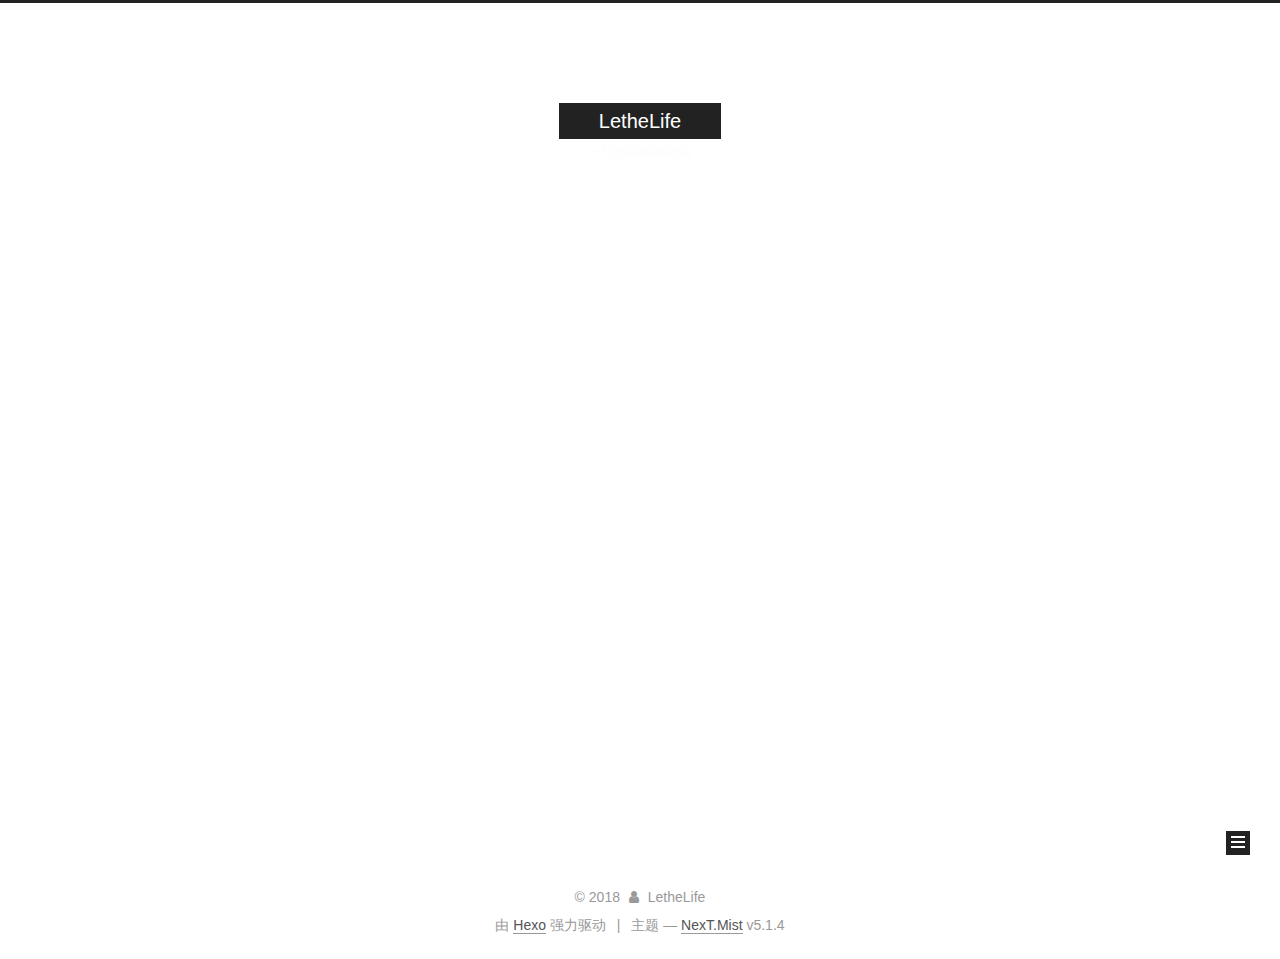
==== archives/index.html @ 77843a6d "Site updated: 2018-02-05 16:29:04" ====
<!DOCTYPE html>



  


<html class="theme-next mist use-motion" lang="zh-Hans">
<head>
  <meta charset="UTF-8"/>
<meta http-equiv="X-UA-Compatible" content="IE=edge" />
<meta name="viewport" content="width=device-width, initial-scale=1, maximum-scale=1"/>
<meta name="theme-color" content="#222">









<meta http-equiv="Cache-Control" content="no-transform" />
<meta http-equiv="Cache-Control" content="no-siteapp" />
















  
  
  <link href="/lib/fancybox/source/jquery.fancybox.css?v=2.1.5" rel="stylesheet" type="text/css" />







<link href="/lib/font-awesome/css/font-awesome.min.css?v=4.6.2" rel="stylesheet" type="text/css" />

<link href="/css/main.css?v=5.1.4" rel="stylesheet" type="text/css" />


  <link rel="apple-touch-icon" sizes="180x180" href="/images/apple-touch-icon-next.png?v=5.1.4">


  <link rel="icon" type="image/png" sizes="32x32" href="/images/favicon-32x32-next.png?v=5.1.4">


  <link rel="icon" type="image/png" sizes="16x16" href="/images/favicon-16x16-next.png?v=5.1.4">


  <link rel="mask-icon" href="/images/logo.svg?v=5.1.4" color="#222">





  <meta name="keywords" content="信息安全, 渗透测试, 逆向工程, python" />










<meta name="description" content="热爱技术，热爱生活的猿。">
<meta property="og:type" content="website">
<meta property="og:title" content="LetheLife">
<meta property="og:url" content="http://yoursite.com/archives/index.html">
<meta property="og:site_name" content="LetheLife">
<meta property="og:description" content="热爱技术，热爱生活的猿。">
<meta property="og:locale" content="zh-Hans">
<meta name="twitter:card" content="summary">
<meta name="twitter:title" content="LetheLife">
<meta name="twitter:description" content="热爱技术，热爱生活的猿。">



<script type="text/javascript" id="hexo.configurations">
  var NexT = window.NexT || {};
  var CONFIG = {
    root: '/',
    scheme: 'Mist',
    version: '5.1.4',
    sidebar: {"display":"always","offset":12,"b2t":false,"scrollpercent":false,"onmobile":false},
    fancybox: true,
    tabs: true,
    motion: {"enable":true,"async":false,"transition":{"post_block":"fadeIn","post_header":"slideDownIn","post_body":"slideDownIn","coll_header":"slideLeftIn","sidebar":"slideUpIn"}},
    duoshuo: {
      userId: '0',
      author: '博主'
    },
    algolia: {
      applicationID: '',
      apiKey: '',
      indexName: '',
      hits: {"per_page":10},
      labels: {"input_placeholder":"Search for Posts","hits_empty":"We didn't find any results for the search: ${query}","hits_stats":"${hits} results found in ${time} ms"}
    }
  };
</script>



  <link rel="canonical" href="http://yoursite.com/archives/"/>





  <title>归档 | LetheLife</title>
  








</head>

<body itemscope itemtype="http://schema.org/WebPage" lang="zh-Hans">

  
  

  <div class="container  page-archive">
    <div class="headband"></div>

    <header id="header" class="header" itemscope itemtype="http://schema.org/WPHeader">
      <div class="header-inner"><div class="site-brand-wrapper">
  <div class="site-meta ">
    

    <div class="custom-logo-site-title">
      <a href="/"  class="brand" rel="start">
        <span class="logo-line-before"><i></i></span>
        <span class="site-title">LetheLife</span>
        <span class="logo-line-after"><i></i></span>
      </a>
    </div>
      
        <p class="site-subtitle">一只热带雨林的猿</p>
      
  </div>

  <div class="site-nav-toggle">
    <button>
      <span class="btn-bar"></span>
      <span class="btn-bar"></span>
      <span class="btn-bar"></span>
    </button>
  </div>
</div>

<nav class="site-nav">
  

  
    <ul id="menu" class="menu">
      
        
        <li class="menu-item menu-item-home">
          <a href="/" rel="section">
            
              <i class="menu-item-icon fa fa-fw fa-home"></i> <br />
            
            首页
          </a>
        </li>
      
        
        <li class="menu-item menu-item-archives">
          <a href="/archives/" rel="section">
            
              <i class="menu-item-icon fa fa-fw fa-archive"></i> <br />
            
            归档
          </a>
        </li>
      

      
    </ul>
  

  
</nav>



 </div>
    </header>

    <main id="main" class="main">
      <div class="main-inner">
        <div class="content-wrap">
          <div id="content" class="content">
            

  
  
  
  <div class="post-block archive">
    <div id="posts" class="posts-collapse">
      <span class="archive-move-on"></span>

      <span class="archive-page-counter">
        
        
        
          
        
        嗯..! 目前共计 2 篇日志。 继续努力。
      </span>

      

        
        
        

        
          
          <div class="collection-title">
            <h1 class="archive-year" id="archive-year-2018">2018</h1>
          </div>
        
        

        

  <article class="post post-type-normal" itemscope itemtype="http://schema.org/Article">
    <header class="post-header">

      <h2 class="post-title">
        
            <a class="post-title-link" href="/2018/02/05/nihao/" itemprop="url">
              
                <span itemprop="name">nihao</span>
              
            </a>
        
      </h2>

      <div class="post-meta">
        <time class="post-time" itemprop="dateCreated"
              datetime="2018-02-05T02:34:15+08:00"
              content="2018-02-05" >
          02-05
        </time>
      </div>

    </header>
  </article>



      

        
        
        

        
        

        

  <article class="post post-type-normal" itemscope itemtype="http://schema.org/Article">
    <header class="post-header">

      <h2 class="post-title">
        
            <a class="post-title-link" href="/2018/02/05/hello-world/" itemprop="url">
              
                <span itemprop="name">Hello World</span>
              
            </a>
        
      </h2>

      <div class="post-meta">
        <time class="post-time" itemprop="dateCreated"
              datetime="2018-02-05T01:29:08+08:00"
              content="2018-02-05" >
          02-05
        </time>
      </div>

    </header>
  </article>



      

    </div>
  </div>
  
  
  

  



          </div>
          


          

        </div>
        
          
  
  <div class="sidebar-toggle">
    <div class="sidebar-toggle-line-wrap">
      <span class="sidebar-toggle-line sidebar-toggle-line-first"></span>
      <span class="sidebar-toggle-line sidebar-toggle-line-middle"></span>
      <span class="sidebar-toggle-line sidebar-toggle-line-last"></span>
    </div>
  </div>

  <aside id="sidebar" class="sidebar">
    
    <div class="sidebar-inner">

      

      

      <section class="site-overview-wrap sidebar-panel sidebar-panel-active">
        <div class="site-overview">
          <div class="site-author motion-element" itemprop="author" itemscope itemtype="http://schema.org/Person">
            
              <img class="site-author-image" itemprop="image"
                src="/images/avatar.jpg"
                alt="LetheLife" />
            
              <p class="site-author-name" itemprop="name">LetheLife</p>
              <p class="site-description motion-element" itemprop="description">热爱技术，热爱生活的猿。</p>
          </div>

          <nav class="site-state motion-element">

            
              <div class="site-state-item site-state-posts">
              
                <a href="/archives/">
              
                  <span class="site-state-item-count">2</span>
                  <span class="site-state-item-name">日志</span>
                </a>
              </div>
            

            

            

          </nav>

          

          

          
          

          
          
            <div class="links-of-blogroll motion-element links-of-blogroll-block">
              <div class="links-of-blogroll-title">
                <i class="fa  fa-fw fa-link"></i>
                友情链接
              </div>
              <ul class="links-of-blogroll-list">
                
                  <li class="links-of-blogroll-item">
                    <a href="http://nobgr.me/" title="Nobgr" target="_blank">Nobgr</a>
                  </li>
                
              </ul>
            </div>
          

          

        </div>
      </section>

      

      

    </div>
  </aside>


        
      </div>
    </main>

    <footer id="footer" class="footer">
      <div class="footer-inner">
        <div class="copyright">&copy; <span itemprop="copyrightYear">2018</span>
  <span class="with-love">
    <i class="fa fa-user"></i>
  </span>
  <span class="author" itemprop="copyrightHolder">LetheLife</span>

  
</div>


  <div class="powered-by">由 <a class="theme-link" target="_blank" href="https://hexo.io">Hexo</a> 强力驱动</div>



  <span class="post-meta-divider">|</span>



  <div class="theme-info">主题 &mdash; <a class="theme-link" target="_blank" href="https://github.com/iissnan/hexo-theme-next">NexT.Mist</a> v5.1.4</div>




        







        
      </div>
    </footer>

    
      <div class="back-to-top">
        <i class="fa fa-arrow-up"></i>
        
      </div>
    

    

  </div>

  

<script type="text/javascript">
  if (Object.prototype.toString.call(window.Promise) !== '[object Function]') {
    window.Promise = null;
  }
</script>









  












  
  
    <script type="text/javascript" src="/lib/jquery/index.js?v=2.1.3"></script>
  

  
  
    <script type="text/javascript" src="/lib/fastclick/lib/fastclick.min.js?v=1.0.6"></script>
  

  
  
    <script type="text/javascript" src="/lib/jquery_lazyload/jquery.lazyload.js?v=1.9.7"></script>
  

  
  
    <script type="text/javascript" src="/lib/velocity/velocity.min.js?v=1.2.1"></script>
  

  
  
    <script type="text/javascript" src="/lib/velocity/velocity.ui.min.js?v=1.2.1"></script>
  

  
  
    <script type="text/javascript" src="/lib/fancybox/source/jquery.fancybox.pack.js?v=2.1.5"></script>
  


  


  <script type="text/javascript" src="/js/src/utils.js?v=5.1.4"></script>

  <script type="text/javascript" src="/js/src/motion.js?v=5.1.4"></script>



  
  

  

  


  <script type="text/javascript" src="/js/src/bootstrap.js?v=5.1.4"></script>



  


  




	





  





  












  





  

  

  

  
  

  

  

  

</body>
</html>
---- css/main.css ----
/* normalize.css v3.0.2 | MIT License | git.io/normalize */
html {
  font-family: sans-serif; /* 1 */
  -ms-text-size-adjust: 100%; /* 2 */
  -webkit-text-size-adjust: 100%; /* 2 */
}
body {
  margin: 0;
}
article,
aside,
details,
figcaption,
figure,
footer,
header,
hgroup,
main,
menu,
nav,
section,
summary {
  display: block;
}
audio,
canvas,
progress,
video {
  display: inline-block; /* 1 */
  vertical-align: baseline; /* 2 */
}
audio:not([controls]) {
  display: none;
  height: 0;
}
[hidden],
template {
  display: none;
}
a {
  background-color: transparent;
}
a:active,
a:hover {
  outline: 0;
}
abbr[title] {
  border-bottom: 1px dotted;
}
b,
strong {
  font-weight: bold;
}
dfn {
  font-style: italic;
}
h1 {
  font-size: 2em;
  margin: 0.67em 0;
}
mark {
  background: #ff0;
  color: #000;
}
small {
  font-size: 80%;
}
sub,
sup {
  font-size: 75%;
  line-height: 0;
  position: relative;
  vertical-align: baseline;
}
sup {
  top: -0.5em;
}
sub {
  bottom: -0.25em;
}
img {
  border: 0;
}
svg:not(:root) {
  overflow: hidden;
}
figure {
  margin: 1em 40px;
}
hr {
  -moz-box-sizing: content-box;
  box-sizing: content-box;
  height: 0;
}
pre {
  overflow: auto;
}
code,
kbd,
pre,
samp {
  font-family: monospace, monospace;
  font-size: 1em;
}
button,
input,
optgroup,
select,
textarea {
  color: inherit; /* 1 */
  font: inherit; /* 2 */
  margin: 0; /* 3 */
}
button {
  overflow: visible;
}
button,
select {
  text-transform: none;
}
button,
html input[type="button"],
input[type="reset"],
input[type="submit"] {
  -webkit-appearance: button; /* 2 */
  cursor: pointer; /* 3 */
}
button[disabled],
html input[disabled] {
  cursor: default;
}
button::-moz-focus-inner,
input::-moz-focus-inner {
  border: 0;
  padding: 0;
}
input {
  line-height: normal;
}
input[type="checkbox"],
input[type="radio"] {
  box-sizing: border-box; /* 1 */
  padding: 0; /* 2 */
}
input[type="number"]::-webkit-inner-spin-button,
input[type="number"]::-webkit-outer-spin-button {
  height: auto;
}
input[type="search"] {
  -webkit-appearance: textfield; /* 1 */
  -moz-box-sizing: content-box;
  -webkit-box-sizing: content-box; /* 2 */
  box-sizing: content-box;
}
input[type="search"]::-webkit-search-cancel-button,
input[type="search"]::-webkit-search-decoration {
  -webkit-appearance: none;
}
fieldset {
  border: 1px solid #c0c0c0;
  margin: 0 2px;
  padding: 0.35em 0.625em 0.75em;
}
legend {
  border: 0; /* 1 */
  padding: 0; /* 2 */
}
textarea {
  overflow: auto;
}
optgroup {
  font-weight: bold;
}
table {
  border-collapse: collapse;
  border-spacing: 0;
}
td,
th {
  padding: 0;
}
::selection {
  background: #262a30;
  color: #fff;
}
body {
  position: relative;
  font-family: 'Lato', "PingFang SC", "Microsoft YaHei", sans-serif;
  font-size: 14px;
  line-height: 2;
  color: #555;
  background: #fff;
}
@media (max-width: 767px) {
  body {
    padding-right: 0 !important;
  }
}
@media (min-width: 768px) and (max-width: 991px) {
  body {
    padding-right: 0 !important;
  }
}
@media (min-width: 1600px) {
  body {
    font-size: 16px;
  }
}
h1,
h2,
h3,
h4,
h5,
h6 {
  margin: 0;
  padding: 0;
  font-weight: bold;
  line-height: 1.5;
  font-family: 'Lato', "PingFang SC", "Microsoft YaHei", sans-serif;
}
h2,
h3,
h4,
h5,
h6 {
  margin: 20px 0 15px;
}
h1 {
  font-size: 22px;
}
@media (max-width: 767px) {
  h1 {
    font-size: 18px;
  }
}
h2 {
  font-size: 20px;
}
@media (max-width: 767px) {
  h2 {
    font-size: 16px;
  }
}
h3 {
  font-size: 18px;
}
@media (max-width: 767px) {
  h3 {
    font-size: 14px;
  }
}
h4 {
  font-size: 16px;
}
@media (max-width: 767px) {
  h4 {
    font-size: 12px;
  }
}
h5 {
  font-size: 14px;
}
@media (max-width: 767px) {
  h5 {
    font-size: 10px;
  }
}
h6 {
  font-size: 12px;
}
@media (max-width: 767px) {
  h6 {
    font-size: 8px;
  }
}
p {
  margin: 0 0 20px 0;
}
a {
  color: #555;
  text-decoration: none;
  outline: none;
  border-bottom: 1px solid #999;
  word-wrap: break-word;
}
a:hover {
  color: #222;
  border-bottom-color: #222;
}
blockquote {
  margin: 0;
  padding: 0;
}
img {
  display: block;
  margin: auto;
  max-width: 100%;
  height: auto;
}
hr {
  margin: 40px 0;
  height: 3px;
  border: none;
  background-color: #ddd;
  background-image: repeating-linear-gradient(-45deg, #fff, #fff 4px, transparent 4px, transparent 8px);
}
blockquote {
  padding: 0 15px;
  color: #666;
  border-left: 4px solid #ddd;
}
blockquote cite::before {
  content: "-";
  padding: 0 5px;
}
dt {
  font-weight: 700;
}
dd {
  margin: 0;
  padding: 0;
}
kbd {
  border: 1px solid #ccc;
  border-radius: 0.2em;
  box-shadow: 0.1em 0.1em 0.2em rgba(0,0,0,0.1);
  background-color: #f9f9f9;
  font-family: inherit;
  background-image: -webkit-linear-gradient(top, #eee, #fff, #eee);
  padding: 0.1em 0.3em;
  white-space: nowrap;
}
.text-left {
  text-align: left;
}
.text-center {
  text-align: center;
}
.text-right {
  text-align: right;
}
.text-justify {
  text-align: justify;
}
.text-nowrap {
  white-space: nowrap;
}
.text-lowercase {
  text-transform: lowercase;
}
.text-uppercase {
  text-transform: uppercase;
}
.text-capitalize {
  text-transform: capitalize;
}
.center-block {
  display: block;
  margin-left: auto;
  margin-right: auto;
}
.clearfix:before,
.clearfix:after {
  content: " ";
  display: table;
}
.clearfix:after {
  clear: both;
}
.pullquote {
  width: 45%;
}
.pullquote.left {
  float: left;
  margin-left: 5px;
  margin-right: 10px;
}
.pullquote.right {
  float: right;
  margin-left: 10px;
  margin-right: 5px;
}
.affix.affix.affix {
  position: fixed;
}
.translation {
  margin-top: -20px;
  font-size: 14px;
  color: #999;
}
.scrollbar-measure {
  width: 100px;
  height: 100px;
  overflow: scroll;
  position: absolute;
  top: -9999px;
}
.use-motion .motion-element {
  opacity: 0;
}
table {
  margin: 20px 0;
  width: 100%;
  border-collapse: collapse;
  border-spacing: 0;
  border: 1px solid #ddd;
  font-size: 14px;
  table-layout: fixed;
  word-wrap: break-all;
}
table>tbody>tr:nth-of-type(odd) {
  background-color: #f9f9f9;
}
table>tbody>tr:hover {
  background-color: #f5f5f5;
}
caption,
th,
td {
  padding: 8px;
  text-align: left;
  vertical-align: middle;
  font-weight: normal;
}
th,
td {
  border-bottom: 3px solid #ddd;
  border-right: 1px solid #eee;
}
th {
  padding-bottom: 10px;
  font-weight: 700;
}
td {
  border-bottom-width: 1px;
}
html,
body {
  height: 100%;
}
.container {
  position: relative;
  min-height: 100%;
}
.header-inner {
  margin: 0 auto;
  padding: 100px 0 70px;
  width: 700px;
}
@media (min-width: 1600px) {
  .container .header-inner {
    width: 900px;
  }
}
.main {
  padding-bottom: 150px;
}
.main-inner {
  margin: 0 auto;
  width: 700px;
}
@media (min-width: 1600px) {
  .container .main-inner {
    width: 900px;
  }
}
.footer {
  position: absolute;
  left: 0;
  bottom: 0;
  width: 100%;
  min-height: 50px;
}
.footer-inner {
  box-sizing: border-box;
  margin: 20px auto;
  width: 700px;
}
@media (min-width: 1600px) {
  .container .footer-inner {
    width: 900px;
  }
}
pre,
.highlight {
  overflow: auto;
  margin: 20px 0;
  padding: 0;
  font-size: 13px;
  color: #4d4d4c;
  background: #f7f7f7;
  line-height: 1.6;
}
pre,
code {
  font-family: consolas, Menlo, "PingFang SC", "Microsoft YaHei", monospace;
}
code {
  padding: 2px 4px;
  word-wrap: break-word;
  color: #555;
  background: #eee;
  border-radius: 3px;
  font-size: 13px;
}
pre {
  padding: 10px;
}
pre code {
  padding: 0;
  color: #4d4d4c;
  background: none;
  text-shadow: none;
}
.highlight {
  border-radius: 1px;
}
.highlight pre {
  border: none;
  margin: 0;
  padding: 10px 0;
}
.highlight table {
  margin: 0;
  width: auto;
  border: none;
}
.highlight td {
  border: none;
  padding: 0;
}
.highlight figcaption {
  font-size: 1em;
  color: #4d4d4c;
  line-height: 1em;
  margin-bottom: 1em;
}
.highlight figcaption:before,
.highlight figcaption:after {
  content: " ";
  display: table;
}
.highlight figcaption:after {
  clear: both;
}
.highlight figcaption a {
  float: right;
  color: #4d4d4c;
}
.highlight figcaption a:hover {
  border-bottom-color: #4d4d4c;
}
.highlight .gutter pre {
  padding-left: 10px;
  padding-right: 10px;
  color: #869194;
  text-align: right;
  background-color: #eff2f3;
}
.highlight .code pre {
  width: 100%;
  padding-left: 10px;
  padding-right: 10px;
  background-color: #f7f7f7;
}
.highlight .line {
  height: 20px;
}
.gutter {
  -webkit-user-select: none;
  -moz-user-select: none;
  -ms-user-select: none;
  user-select: none;
}
.gist table {
  width: auto;
}
.gist table td {
  border: none;
}
pre .deletion {
  background: #fdd;
}
pre .addition {
  background: #dfd;
}
pre .meta {
  color: #8959a8;
}
pre .comment {
  color: #8e908c;
}
pre .variable,
pre .attribute,
pre .tag,
pre .regexp,
pre .ruby .constant,
pre .xml .tag .title,
pre .xml .pi,
pre .xml .doctype,
pre .html .doctype,
pre .css .id,
pre .css .class,
pre .css .pseudo {
  color: #c82829;
}
pre .number,
pre .preprocessor,
pre .built_in,
pre .literal,
pre .params,
pre .constant,
pre .command {
  color: #f5871f;
}
pre .ruby .class .title,
pre .css .rules .attribute,
pre .string,
pre .value,
pre .inheritance,
pre .header,
pre .ruby .symbol,
pre .xml .cdata,
pre .special,
pre .number,
pre .formula {
  color: #718c00;
}
pre .title,
pre .css .hexcolor {
  color: #3e999f;
}
pre .function,
pre .python .decorator,
pre .python .title,
pre .ruby .function .title,
pre .ruby .title .keyword,
pre .perl .sub,
pre .javascript .title,
pre .coffeescript .title {
  color: #4271ae;
}
pre .keyword,
pre .javascript .function {
  color: #8959a8;
}
.full-image.full-image.full-image.full-image {
  border: none;
  max-width: 100%;
  width: auto;
  margin: 20px auto 25px;
}
@media (min-width: 992px) {
  .full-image.full-image.full-image.full-image {
    max-width: none;
    width: 110%;
    margin: 25px -5%;
  }
}
.blockquote-center,
.page-home .post-type-quote blockquote,
.page-post-detail .post-type-quote blockquote {
  position: relative;
  margin: 40px 0;
  padding: 0;
  border-left: none;
  text-align: center;
}
.blockquote-center::before,
.page-home .post-type-quote blockquote::before,
.page-post-detail .post-type-quote blockquote::before,
.blockquote-center::after,
.page-home .post-type-quote blockquote::after,
.page-post-detail .post-type-quote blockquote::after {
  position: absolute;
  content: ' ';
  display: block;
  width: 100%;
  height: 24px;
  opacity: 0.2;
  background-repeat: no-repeat;
  background-position: 0 -6px;
  background-size: 22px 22px;
}
.blockquote-center::before,
.page-home .post-type-quote blockquote::before,
.page-post-detail .post-type-quote blockquote::before {
  top: -20px;
  background-image: url("../images/quote-l.svg");
  border-top: 1px solid #ccc;
}
.blockquote-center::after,
.page-home .post-type-quote blockquote::after,
.page-post-detail .post-type-quote blockquote::after {
  bottom: -20px;
  background-image: url("../images/quote-r.svg");
  border-bottom: 1px solid #ccc;
  background-position: 100% 8px;
}
.blockquote-center p,
.page-home .post-type-quote blockquote p,
.page-post-detail .post-type-quote blockquote p,
.blockquote-center div,
.page-home .post-type-quote blockquote div,
.page-post-detail .post-type-quote blockquote div {
  text-align: center;
}
.post .post-body .group-picture img {
  box-sizing: border-box;
  padding: 0 3px;
  border: none;
}
.post .group-picture-row {
  overflow: hidden;
  margin-top: 6px;
}
.post .group-picture-row:first-child {
  margin-top: 0;
}
.post .group-picture-column {
  float: left;
}
.page-post-detail .post-body .group-picture-column {
  float: none;
  margin-top: 10px;
  width: auto !important;
}
.page-post-detail .post-body .group-picture-column img {
  margin: 0 auto;
}
.page-archive .group-picture-container {
  overflow: hidden;
}
.page-archive .group-picture-row {
  float: left;
}
.page-archive .group-picture-row:first-child {
  margin-top: 6px;
}
.page-archive .group-picture-column {
  max-width: 150px;
  max-height: 150px;
}
.post-body .note {
  position: relative;
  padding: 15px;
  margin-bottom: 20px;
  border: 1px solid #eee;
  border-left-width: 5px;
  border-radius: 3px;
}
.post-body .note h2,
.post-body .note h3,
.post-body .note h4,
.post-body .note h5,
.post-body .note h6 {
  margin-top: 0;
  margin-bottom: 0;
  border-bottom: initial;
  padding-top: 0 !important;
}
.post-body .note p:first-child,
.post-body .note ul:first-child,
.post-body .note ol:first-child,
.post-body .note table:first-child,
.post-body .note pre:first-child,
.post-body .note blockquote:first-child {
  margin-top: 0;
}
.post-body .note p:last-child,
.post-body .note ul:last-child,
.post-body .note ol:last-child,
.post-body .note table:last-child,
.post-body .note pre:last-child,
.post-body .note blockquote:last-child {
  margin-bottom: 0;
}
.post-body .note.default {
  border-left-color: #777;
}
.post-body .note.default h2,
.post-body .note.default h3,
.post-body .note.default h4,
.post-body .note.default h5,
.post-body .note.default h6 {
  color: #777;
}
.post-body .note.primary {
  border-left-color: #6f42c1;
}
.post-body .note.primary h2,
.post-body .note.primary h3,
.post-body .note.primary h4,
.post-body .note.primary h5,
.post-body .note.primary h6 {
  color: #6f42c1;
}
.post-body .note.info {
  border-left-color: #428bca;
}
.post-body .note.info h2,
.post-body .note.info h3,
.post-body .note.info h4,
.post-body .note.info h5,
.post-body .note.info h6 {
  color: #428bca;
}
.post-body .note.success {
  border-left-color: #5cb85c;
}
.post-body .note.success h2,
.post-body .note.success h3,
.post-body .note.success h4,
.post-body .note.success h5,
.post-body .note.success h6 {
  color: #5cb85c;
}
.post-body .note.warning {
  border-left-color: #f0ad4e;
}
.post-body .note.warning h2,
.post-body .note.warning h3,
.post-body .note.warning h4,
.post-body .note.warning h5,
.post-body .note.warning h6 {
  color: #f0ad4e;
}
.post-body .note.danger {
  border-left-color: #d9534f;
}
.post-body .note.danger h2,
.post-body .note.danger h3,
.post-body .note.danger h4,
.post-body .note.danger h5,
.post-body .note.danger h6 {
  color: #d9534f;
}
.post-body .label {
  display: inline;
  padding: 0 2px;
  white-space: nowrap;
}
.post-body .label.default {
  background-color: #f0f0f0;
}
.post-body .label.primary {
  background-color: #efe6f7;
}
.post-body .label.info {
  background-color: #e5f2f8;
}
.post-body .label.success {
  background-color: #e7f4e9;
}
.post-body .label.warning {
  background-color: #fcf6e1;
}
.post-body .label.danger {
  background-color: #fae8eb;
}
.post-body .tabs {
  position: relative;
  display: block;
  margin-bottom: 20px;
  padding-top: 10px;
}
.post-body .tabs ul.nav-tabs {
  margin: 0;
  padding: 0;
  display: flex;
  margin-bottom: -1px;
}
@media (max-width: 413px) {
  .post-body .tabs ul.nav-tabs {
    display: block;
    margin-bottom: 5px;
  }
}
.post-body .tabs ul.nav-tabs li.tab {
  list-style-type: none !important;
  margin: 0 0.25em 0 0;
  border-top: 3px solid transparent;
  border-left: 1px solid transparent;
  border-right: 1px solid transparent;
}
@media (max-width: 413px) {
  .post-body .tabs ul.nav-tabs li.tab {
    margin: initial;
    border-top: 1px solid transparent;
    border-left: 3px solid transparent;
    border-right: 1px solid transparent;
    border-bottom: 1px solid transparent;
  }
}
.post-body .tabs ul.nav-tabs li.tab a {
  outline: 0;
  border-bottom: initial;
  display: block;
  line-height: 1.8em;
  padding: 0.25em 0.75em;
  transition-duration: 0.2s;
  transition-timing-function: ease-out;
  transition-delay: 0s;
}
.post-body .tabs ul.nav-tabs li.tab a i {
  width: 1.285714285714286em;
}
.post-body .tabs ul.nav-tabs li.tab.active {
  border-top: 3px solid #fc6423;
  border-left: 1px solid #ddd;
  border-right: 1px solid #ddd;
  background-color: #fff;
}
@media (max-width: 413px) {
  .post-body .tabs ul.nav-tabs li.tab.active {
    border-top: 1px solid #ddd;
    border-left: 3px solid #fc6423;
    border-right: 1px solid #ddd;
    border-bottom: 1px solid #ddd;
  }
}
.post-body .tabs ul.nav-tabs li.tab.active a {
  cursor: default;
  color: #555;
}
.post-body .tabs .tab-content {
  background-color: #fff;
}
.post-body .tabs .tab-content .tab-pane {
  border: 1px solid #ddd;
  padding: 20px 20px 0 20px;
}
.post-body .tabs .tab-content .tab-pane:not(.active) {
  display: none !important;
}
.post-body .tabs .tab-content .tab-pane.active {
  display: block !important;
}
.btn {
  display: inline-block;
  padding: 0 20px;
  font-size: 14px;
  color: #fff;
  background: #222;
  border: 2px solid #222;
  text-decoration: none;
  border-radius: 0;
  transition-property: background-color;
  transition-duration: 0.2s;
  transition-timing-function: ease-in-out;
  transition-delay: 0s;
  line-height: 2;
}
.btn:hover {
  border-color: #222;
  color: #222;
  background: #fff;
}
.btn +.btn {
  margin: 0 0 8px 8px;
}
.btn .fa-fw {
  width: 1.285714285714286em;
  text-align: left;
}
.btn-bar {
  display: block;
  width: 22px;
  height: 2px;
  background: #555;
  border-radius: 1px;
}
.btn-bar+.btn-bar {
  margin-top: 4px;
}
.pagination {
  margin: 120px 0 40px;
  text-align: center;
  border-top: 1px solid #eee;
}
.page-number-basic,
.pagination .prev,
.pagination .next,
.pagination .page-number,
.pagination .space {
  display: inline-block;
  position: relative;
  top: -1px;
  margin: 0 10px;
  padding: 0 11px;
}
@media (max-width: 767px) {
  .page-number-basic,
  .pagination .prev,
  .pagination .next,
  .pagination .page-number,
  .pagination .space {
    margin: 0 5px;
  }
}
.pagination .prev,
.pagination .next,
.pagination .page-number {
  border-bottom: 0;
  border-top: 1px solid #eee;
  transition-property: border-color;
  transition-duration: 0.2s;
  transition-timing-function: ease-in-out;
  transition-delay: 0s;
}
.pagination .prev:hover,
.pagination .next:hover,
.pagination .page-number:hover {
  border-top-color: #222;
}
.pagination .space {
  padding: 0;
  margin: 0;
}
.pagination .prev {
  margin-left: 0;
}
.pagination .next {
  margin-right: 0;
}
.pagination .page-number.current {
  color: #fff;
  background: #ccc;
  border-top-color: #ccc;
}
@media (max-width: 767px) {
  .pagination {
    border-top: none;
  }
  .pagination .prev,
  .pagination .next,
  .pagination .page-number {
    margin-bottom: 10px;
    border-top: 0;
    border-bottom: 1px solid #eee;
    padding: 0 10px;
  }
  .pagination .prev:hover,
  .pagination .next:hover,
  .pagination .page-number:hover {
    border-bottom-color: #222;
  }
}
.comments {
  margin: 60px 20px 0;
}
.tag-cloud {
  text-align: center;
}
.tag-cloud a {
  display: inline-block;
  margin: 10px;
}
.back-to-top {
  box-sizing: border-box;
  position: fixed;
  bottom: -100px;
  right: 30px;
  z-index: 1050;
  padding: 0 6px;
  width: 24px;
  background: #222;
  font-size: 12px;
  opacity: 1;
  color: #fff;
  cursor: pointer;
  text-align: center;
  -webkit-transform: translateZ(0);
  transition-property: bottom;
  transition-duration: 0.2s;
  transition-timing-function: ease-in-out;
  transition-delay: 0s;
}
@media (min-width: 768px) and (max-width: 991px) {
  .back-to-top {
    display: none !important;
  }
}
@media (max-width: 767px) {
  .back-to-top {
    display: none !important;
  }
}
.back-to-top.back-to-top-on {
  bottom: 19px;
}
.header {
  background: transparent;
}
.header-inner {
  position: relative;
}
.headband {
  height: 3px;
  background: #222;
}
.site-meta {
  margin: 0;
  text-align: center;
}
@media (max-width: 767px) {
  .site-meta {
    text-align: center;
  }
}
.brand {
  position: relative;
  display: inline-block;
  padding: 0 40px;
  color: #fff;
  background: #222;
  border-bottom: none;
}
.brand:hover {
  color: #fff;
}
.logo {
  display: inline-block;
  margin-right: 5px;
  line-height: 36px;
  vertical-align: top;
}
.site-title {
  display: inline-block;
  vertical-align: top;
  line-height: 36px;
  font-size: 20px;
  font-weight: normal;
  font-family: 'Lato', "PingFang SC", "Microsoft YaHei", sans-serif;
}
.site-subtitle {
  margin-top: 10px;
  font-size: 13px;
  color: #999;
}
.use-motion .brand {
  opacity: 0;
}
.use-motion .logo,
.use-motion .site-title,
.use-motion .site-subtitle {
  opacity: 0;
  position: relative;
  top: -10px;
}
.site-nav-toggle {
  display: none;
  position: absolute;
  top: 10px;
  left: 10px;
}
@media (max-width: 767px) {
  .site-nav-toggle {
    display: block;
  }
}
.site-nav-toggle button {
  margin-top: 2px;
  padding: 9px 10px;
  background: transparent;
  border: none;
}
@media (max-width: 767px) {
  .site-nav {
    display: none;
    margin: 0 -10px;
    padding: 0 10px;
    clear: both;
    border-top: 1px solid #ddd;
  }
}
@media (min-width: 768px) and (max-width: 991px) {
  .site-nav {
    display: block !important;
  }
}
@media (min-width: 992px) {
  .site-nav {
    display: block !important;
  }
}
.menu {
  margin-top: 20px;
  padding-left: 0;
  text-align: center;
}
.menu .menu-item {
  display: inline-block;
  margin: 0 10px;
  list-style: none;
}
@media screen and (max-width: 767px) {
  .menu .menu-item {
    margin-top: 10px;
  }
}
.menu .menu-item a {
  display: block;
  font-size: 13px;
  line-height: inherit;
  border-bottom: 1px solid transparent;
  transition-property: border-color;
  transition-duration: 0.2s;
  transition-timing-function: ease-in-out;
  transition-delay: 0s;
}
.menu .menu-item a:hover {
  border-bottom-color: #222;
}
.menu .menu-item .fa {
  margin-right: 5px;
}
.use-motion .menu-item {
  opacity: 0;
}
.post-body {
  font-family: 'Lato', "PingFang SC", "Microsoft YaHei", sans-serif;
}
@media (max-width: 767px) {
  .post-body {
    word-break: break-word;
  }
}
.post-body .fancybox img {
  display: block !important;
  margin: 0 auto;
  cursor: pointer;
  cursor: zoom-in;
  cursor: -webkit-zoom-in;
}
.post-body .image-caption,
.post-body .figure .caption {
  margin: -20px auto 15px;
  text-align: center;
  font-size: 14px;
  color: #999;
  font-weight: bold;
  line-height: 1;
}
.post-sticky-flag {
  display: inline-block;
  font-size: 16px;
  -ms-transform: rotate(30deg);
  -webkit-transform: rotate(30deg);
  -moz-transform: rotate(30deg);
  -ms-transform: rotate(30deg);
  -o-transform: rotate(30deg);
  transform: rotate(30deg);
}
.use-motion .post-block,
.use-motion .pagination,
.use-motion .comments {
  opacity: 0;
}
.use-motion .post-header {
  opacity: 0;
}
.use-motion .post-body {
  opacity: 0;
}
.use-motion .collection-title {
  opacity: 0;
}
.posts-expand {
  padding-top: 40px;
}
@media (max-width: 767px) {
  .posts-expand {
    margin: 0 20px;
  }
  .post-body pre .gutter pre {
    padding-right: 10px;
  }
  .post-body .highlight {
    margin-left: 0px;
    margin-right: 0px;
    padding: 0;
  }
  .post-body .highlight .gutter pre {
    padding-right: 10px;
  }
}
@media (min-width: 992px) {
  .posts-expand .post-body {
    text-align: justify;
  }
}
.posts-expand .post-body h2,
.posts-expand .post-body h3,
.posts-expand .post-body h4,
.posts-expand .post-body h5,
.posts-expand .post-body h6 {
  padding-top: 10px;
}
.posts-expand .post-body h2 .header-anchor,
.posts-expand .post-body h3 .header-anchor,
.posts-expand .post-body h4 .header-anchor,
.posts-expand .post-body h5 .header-anchor,
.posts-expand .post-body h6 .header-anchor {
  float: right;
  margin-left: 10px;
  color: #ccc;
  border-bottom-style: none;
  visibility: hidden;
}
.posts-expand .post-body h2 .header-anchor:hover,
.posts-expand .post-body h3 .header-anchor:hover,
.posts-expand .post-body h4 .header-anchor:hover,
.posts-expand .post-body h5 .header-anchor:hover,
.posts-expand .post-body h6 .header-anchor:hover {
  color: inherit;
}
.posts-expand .post-body h2:hover .header-anchor,
.posts-expand .post-body h3:hover .header-anchor,
.posts-expand .post-body h4:hover .header-anchor,
.posts-expand .post-body h5:hover .header-anchor,
.posts-expand .post-body h6:hover .header-anchor {
  visibility: visible;
}
.posts-expand .post-body ul li {
  list-style: circle;
}
.posts-expand .post-body img {
  box-sizing: border-box;
  margin: auto;
  padding: 3px;
  border: 1px solid #ddd;
}
.posts-expand .post-body .fancybox img {
  margin: 0 auto 25px;
}
@media (max-width: 767px) {
  .posts-collapse {
    margin: 0 20px;
  }
  .posts-collapse .post-title,
  .posts-collapse .post-meta {
    display: block;
    width: auto;
    text-align: left;
  }
}
.posts-collapse {
  position: relative;
  z-index: 1010;
  margin-left: 55px;
}
.posts-collapse::after {
  content: " ";
  position: absolute;
  top: 20px;
  left: 0;
  margin-left: -2px;
  width: 4px;
  height: 100%;
  background: #f5f5f5;
  z-index: -1;
}
@media (max-width: 767px) {
  .posts-collapse {
    margin: 0 20px;
  }
}
.posts-collapse .collection-title {
  position: relative;
  margin: 60px 0;
}
.posts-collapse .collection-title h1,
.posts-collapse .collection-title h2 {
  margin-left: 20px;
}
.posts-collapse .collection-title small {
  color: #bbb;
  margin-left: 5px;
}
.posts-collapse .collection-title::before {
  content: " ";
  position: absolute;
  left: 0;
  top: 50%;
  margin-left: -4px;
  margin-top: -4px;
  width: 8px;
  height: 8px;
  background: #bbb;
  border-radius: 50%;
}
.posts-collapse .post {
  margin: 30px 0;
}
.posts-collapse .post-header {
  position: relative;
  transition-duration: 0.2s;
  transition-timing-function: ease-in-out;
  transition-delay: 0s;
  transition-property: border;
  border-bottom: 1px dashed #ccc;
}
.posts-collapse .post-header::before {
  content: " ";
  position: absolute;
  left: 0;
  top: 12px;
  width: 6px;
  height: 6px;
  margin-left: -4px;
  background: #bbb;
  border-radius: 50%;
  border: 1px solid #fff;
  transition-duration: 0.2s;
  transition-timing-function: ease-in-out;
  transition-delay: 0s;
  transition-property: background;
}
.posts-collapse .post-header:hover {
  border-bottom-color: #666;
}
.posts-collapse .post-header:hover::before {
  background: #222;
}
.posts-collapse .post-meta {
  position: absolute;
  font-size: 12px;
  left: 20px;
  top: 5px;
}
.posts-collapse .post-comments-count {
  display: none;
}
.posts-collapse .post-title {
  margin-left: 60px;
  font-size: 16px;
  font-weight: normal;
  line-height: inherit;
}
.posts-collapse .post-title::after {
  margin-left: 3px;
  opacity: 0.6;
}
.posts-collapse .post-title a {
  color: #666;
  border-bottom: none;
}
.page-home .post-type-quote .post-header,
.page-post-detail .post-type-quote .post-header,
.page-home .post-type-quote .post-tags,
.page-post-detail .post-type-quote .post-tags {
  display: none;
}
.posts-expand .post-title {
  text-align: center;
  word-break: break-word;
  font-weight: 400;
}
.posts-expand .post-title-link {
  display: inline-block;
  position: relative;
  color: #555;
  border-bottom: none;
  line-height: 1.2;
  vertical-align: top;
}
.posts-expand .post-title-link::before {
  content: "";
  position: absolute;
  width: 100%;
  height: 2px;
  bottom: 0;
  left: 0;
  background-color: #000;
  visibility: hidden;
  -webkit-transform: scaleX(0);
  -moz-transform: scaleX(0);
  -ms-transform: scaleX(0);
  -o-transform: scaleX(0);
  transform: scaleX(0);
  transition-duration: 0.2s;
  transition-timing-function: ease-in-out;
  transition-delay: 0s;
}
.posts-expand .post-title-link:hover::before {
  visibility: visible;
  -webkit-transform: scaleX(1);
  -moz-transform: scaleX(1);
  -ms-transform: scaleX(1);
  -o-transform: scaleX(1);
  transform: scaleX(1);
}
.posts-expand .post-title-link .fa {
  font-size: 16px;
}
.posts-expand .post-meta {
  margin: 3px 0 60px 0;
  color: #999;
  font-family: 'Lato', "PingFang SC", "Microsoft YaHei", sans-serif;
  font-size: 12px;
  text-align: center;
}
.posts-expand .post-meta .post-category-list {
  display: inline-block;
  margin: 0;
  padding: 3px;
}
.posts-expand .post-meta .post-category-list-link {
  color: #999;
}
.posts-expand .post-meta .post-description {
  font-size: 14px;
  margin-top: 2px;
}
.post-meta-divider {
  margin: 0 0.5em;
}
.post-meta-item-icon {
  margin-right: 3px;
}
@media (min-width: 768px) and (max-width: 991px) {
  .post-meta-item-icon {
    display: inline-block;
  }
}
@media (max-width: 767px) {
  .post-meta-item-icon {
    display: inline-block;
  }
}
@media (min-width: 768px) and (max-width: 991px) {
  .post-meta-item-text {
    display: none;
  }
}
@media (max-width: 767px) {
  .post-meta-item-text {
    display: none;
  }
}
@media (max-width: 767px) {
  .posts-expand .post-comments-count {
    display: none;
  }
}
.post-button {
  margin-top: 40px;
}
.posts-expand .post-tags {
  margin-top: 40px;
  text-align: center;
}
.posts-expand .post-tags a {
  display: inline-block;
  margin-right: 10px;
  font-size: 13px;
}
.post-nav {
  display: table;
  margin-top: 15px;
  width: 100%;
  border-top: 1px solid #eee;
}
.post-nav-divider {
  display: table-cell;
  width: 10%;
}
.post-nav-item {
  display: table-cell;
  padding: 10px 0 0 0;
  width: 45%;
  vertical-align: top;
}
.post-nav-item a {
  position: relative;
  display: block;
  line-height: 25px;
  font-size: 14px;
  color: #555;
  border-bottom: none;
}
.post-nav-item a:hover {
  color: #222;
  border-bottom: none;
}
.post-nav-item a:active {
  top: 2px;
}
.post-nav-item .fa {
  position: absolute;
  top: 8px;
  left: 0;
  font-size: 12px;
}
.post-nav-next a {
  padding-left: 15px;
}
.post-nav-prev {
  text-align: right;
}
.post-nav-prev a {
  padding-right: 15px;
}
.post-nav-prev .fa {
  right: 0;
  left: auto;
}
.posts-expand .post-eof {
  display: block;
  margin: 80px auto 60px;
  width: 8%;
  height: 1px;
  background: #ccc;
  text-align: center;
}
.post:last-child .post-eof.post-eof.post-eof {
  display: none;
}
.post-gallery {
  display: table;
  table-layout: fixed;
  width: 100%;
  border-collapse: separate;
}
.post-gallery-row {
  display: table-row;
}
.post-gallery .post-gallery-img {
  display: table-cell;
  text-align: center;
  vertical-align: middle;
  border: none;
}
.post-gallery .post-gallery-img img {
  max-width: 100%;
  max-height: 100%;
  border: none;
}
.fancybox-close,
.fancybox-close:hover {
  border: none;
}
.rtl.post-body p,
.rtl.post-body a,
.rtl.post-body h1,
.rtl.post-body h2,
.rtl.post-body h3,
.rtl.post-body h4,
.rtl.post-body h5,
.rtl.post-body h6,
.rtl.post-body li,
.rtl.post-body ul,
.rtl.post-body ol {
  direction: rtl;
  font-family: UKIJ Ekran;
}
.rtl.post-title {
  font-family: UKIJ Ekran;
}
.sidebar {
  position: fixed;
  right: 0;
  top: 0;
  bottom: 0;
  width: 0;
  z-index: 1040;
  box-shadow: inset 0 2px 6px #000;
  background: #222;
  -webkit-transform: translateZ(0);
}
.sidebar a {
  color: #999;
  border-bottom-color: #555;
}
.sidebar a:hover {
  color: #eee;
}
@media (min-width: 768px) and (max-width: 991px) {
  .sidebar {
    display: none !important;
  }
}
@media (max-width: 767px) {
  .sidebar {
    display: none !important;
  }
}
.sidebar-inner {
  position: relative;
  padding: 20px 10px;
  color: #999;
  text-align: center;
}
.site-overview-wrap {
  overflow: hidden;
}
.site-overview {
  overflow-y: auto;
  overflow-x: hidden;
}
.sidebar-toggle {
  position: fixed;
  right: 30px;
  bottom: 45px;
  width: 14px;
  height: 14px;
  padding: 5px;
  background: #222;
  line-height: 0;
  z-index: 1050;
  cursor: pointer;
  -webkit-transform: translateZ(0);
}
@media (min-width: 768px) and (max-width: 991px) {
  .sidebar-toggle {
    display: none !important;
  }
}
@media (max-width: 767px) {
  .sidebar-toggle {
    display: none !important;
  }
}
.sidebar-toggle-line {
  position: relative;
  display: inline-block;
  vertical-align: top;
  height: 2px;
  width: 100%;
  background: #fff;
  margin-top: 3px;
}
.sidebar-toggle-line:first-child {
  margin-top: 0;
}
.site-author-image {
  display: block;
  margin: 0 auto;
  padding: 2px;
  max-width: 96px;
  height: auto;
  border: 2px solid #333;
}
.site-author-name {
  margin: 5px 0 0;
  text-align: center;
  color: #f5f5f5;
  font-weight: normal;
}
.site-description {
  margin-top: 5px;
  text-align: center;
  font-size: 14px;
  color: #999;
}
.site-author-image {
  display: block;
  margin: 0 auto;
  padding: 2px;
  max-width: 96px;
  height: auto;
  border: 2px solid #333;
/* 头像圆形 */
  border-radius: 80px;
  -webkit-border-radius: 80px;
  -moz-border-radius: 80px;
  box-shadow: inset 0 -1px 0 #333 sf;
/* 设置循环动画 [animation: (play)动画名称 (2s)动画播放时长单位秒或微秒 (ase-out)动画播放的速度曲线为以低速结束 
    (1s)等待1秒然后开始动画 (1)动画播放次数(infinite为循环播放) ]*/
/* 鼠标经过头像旋转360度 */
  -webkit-transition: -webkit-transform 1s ease-out;
  -moz-transition: -moz-transform 1s ease-out;
  transition: transform 1s ease-out;
}
img:hover {
/* 鼠标经过停止头像旋转 
  -webkit-animation-play-state:paused;
  animation-play-state:paused;*/
/* 鼠标经过头像旋转360度 */
  -webkit-transform: rotateZ(360deg);
  -moz-transform: rotateZ(360deg);
  -webkit-transform: rotateZ(360deg);
  -moz-transform: rotateZ(360deg);
  -ms-transform: rotateZ(360deg);
  -o-transform: rotateZ(360deg);
  transform: rotateZ(360deg);
}
@-webkit-keyframes play {
  0% {
    -webkit-transform: rotateZ(0deg);
  }
  100% {
    -webkit-transform: rotateZ(-360deg);
  }
}
@-moz-keyframes play {
  0% {
    -moz-transform: rotateZ(0deg);
  }
  100% {
    -moz-transform: rotateZ(-360deg);
  }
}
@-moz-keyframes play {
  0% {
    -webkit-transform: rotateZ(0deg);
    -moz-transform: rotateZ(0deg);
    -ms-transform: rotateZ(0deg);
    -o-transform: rotateZ(0deg);
    transform: rotateZ(0deg);
  }
  100% {
    -webkit-transform: rotateZ(-360deg);
    -moz-transform: rotateZ(-360deg);
    -ms-transform: rotateZ(-360deg);
    -o-transform: rotateZ(-360deg);
    transform: rotateZ(-360deg);
  }
}
@-webkit-keyframes play {
  0% {
    -webkit-transform: rotateZ(0deg);
    -moz-transform: rotateZ(0deg);
    -ms-transform: rotateZ(0deg);
    -o-transform: rotateZ(0deg);
    transform: rotateZ(0deg);
  }
  100% {
    -webkit-transform: rotateZ(-360deg);
    -moz-transform: rotateZ(-360deg);
    -ms-transform: rotateZ(-360deg);
    -o-transform: rotateZ(-360deg);
    transform: rotateZ(-360deg);
  }
}
@-o-keyframes play {
  0% {
    -webkit-transform: rotateZ(0deg);
    -moz-transform: rotateZ(0deg);
    -ms-transform: rotateZ(0deg);
    -o-transform: rotateZ(0deg);
    transform: rotateZ(0deg);
  }
  100% {
    -webkit-transform: rotateZ(-360deg);
    -moz-transform: rotateZ(-360deg);
    -ms-transform: rotateZ(-360deg);
    -o-transform: rotateZ(-360deg);
    transform: rotateZ(-360deg);
  }
}
@keyframes play {
  0% {
    -webkit-transform: rotateZ(0deg);
    -moz-transform: rotateZ(0deg);
    -ms-transform: rotateZ(0deg);
    -o-transform: rotateZ(0deg);
    transform: rotateZ(0deg);
  }
  100% {
    -webkit-transform: rotateZ(-360deg);
    -moz-transform: rotateZ(-360deg);
    -ms-transform: rotateZ(-360deg);
    -o-transform: rotateZ(-360deg);
    transform: rotateZ(-360deg);
  }
}
.site-state {
  overflow: hidden;
  line-height: 1.4;
  white-space: nowrap;
  text-align: center;
}
.site-state-item {
  display: inline-block;
  padding: 0 15px;
  border-left: 1px solid #333;
}
.site-state-item:first-child {
  border-left: none;
}
.site-state-item a {
  border-bottom: none;
}
.site-state-item-count {
  display: block;
  text-align: center;
  color: inherit;
  font-weight: 600;
  font-size: 18px;
}
.site-state-item-name {
  font-size: 13px;
  color: inherit;
}
.feed-link {
  margin-top: 20px;
}
.feed-link a {
  display: inline-block;
  padding: 0 15px;
  color: #fc6423;
  border: 1px solid #fc6423;
  border-radius: 4px;
}
.feed-link a i {
  color: #fc6423;
  font-size: 14px;
}
.feed-link a:hover {
  color: #fff;
  background: #fc6423;
}
.feed-link a:hover i {
  color: #fff;
}
.links-of-author {
  margin-top: 20px;
}
.links-of-author a {
  display: inline-block;
  vertical-align: middle;
  margin-right: 10px;
  margin-bottom: 10px;
  border-bottom-color: #555;
  font-size: 13px;
}
.links-of-author a:before {
  display: inline-block;
  vertical-align: middle;
  margin-right: 3px;
  content: " ";
  width: 4px;
  height: 4px;
  border-radius: 50%;
  background: #deffc4;
}
.links-of-blogroll {
  font-size: 13px;
}
.links-of-blogroll-title {
  margin-top: 20px;
  font-size: 14px;
  font-weight: 600;
}
.links-of-blogroll-list {
  margin: 0;
  padding: 0;
  list-style: none;
}
.links-of-blogroll-item {
  padding: 2px 10px;
}
.links-of-blogroll-item a {
  max-width: 280px;
  box-sizing: border-box;
  display: inline-block;
  overflow: hidden;
  white-space: nowrap;
  text-overflow: ellipsis;
}
.sidebar-nav {
  margin: 0 0 20px;
  padding-left: 0;
}
.sidebar-nav li {
  display: inline-block;
  cursor: pointer;
  border-bottom: 1px solid transparent;
  font-size: 14px;
  color: #555;
}
.sidebar-nav li:hover {
  color: #f5f5f5;
}
.page-post-detail .sidebar-nav-toc {
  padding: 0 5px;
}
.page-post-detail .sidebar-nav-overview {
  margin-left: 10px;
}
.sidebar-nav .sidebar-nav-active {
  color: #87daff;
  border-bottom-color: #87daff;
}
.sidebar-nav .sidebar-nav-active:hover {
  color: #87daff;
}
.sidebar-panel {
  display: none;
}
.sidebar-panel-active {
  display: block;
}
.post-toc-empty {
  font-size: 14px;
  color: #666;
}
.post-toc-wrap {
  overflow: hidden;
}
.post-toc {
  overflow: auto;
}
.post-toc ol {
  margin: 0;
  padding: 0 2px 5px 10px;
  text-align: left;
  list-style: none;
  font-size: 14px;
}
.post-toc ol > ol {
  padding-left: 0;
}
.post-toc ol a {
  transition-duration: 0.2s;
  transition-timing-function: ease-in-out;
  transition-delay: 0s;
  transition-property: all;
  color: #999;
  border-bottom-color: #555;
}
.post-toc ol a:hover {
  color: #ccc;
  border-bottom-color: #ccc;
}
.post-toc .nav-item {
  overflow: hidden;
  text-overflow: ellipsis;
  text-align: justify;
  white-space: nowrap;
  line-height: 1.8;
}
.post-toc .nav .nav-child {
  display: none;
}
.post-toc .nav .active > .nav-child {
  display: block;
}
.post-toc .nav .active-current > .nav-child {
  display: block;
}
.post-toc .nav .active-current > .nav-child > .nav-item {
  display: block;
}
.post-toc .nav .active > a {
  color: #87daff;
  border-bottom-color: #87daff;
}
.post-toc .nav .active-current > a {
  color: #87daff;
}
.post-toc .nav .active-current > a:hover {
  color: #87daff;
}
.footer {
  font-size: 14px;
  color: #999;
}
.footer img {
  border: none;
}
.footer-inner {
  text-align: center;
}
.with-love {
  display: inline-block;
  margin: 0 5px;
}
.powered-by,
.theme-info {
  display: inline-block;
}
.cc-license {
  margin-top: 10px;
  text-align: center;
}
.cc-license .cc-opacity {
  opacity: 0.7;
  border-bottom: none;
}
.cc-license .cc-opacity:hover {
  opacity: 0.9;
}
.cc-license img {
  display: inline-block;
}
.theme-next #ds-thread #ds-reset {
  color: #555;
}
.theme-next #ds-thread #ds-reset .ds-replybox {
  margin-bottom: 30px;
}
.theme-next #ds-thread #ds-reset .ds-replybox .ds-avatar,
.theme-next #ds-reset .ds-avatar img {
  box-shadow: none;
}
.theme-next #ds-thread #ds-reset .ds-textarea-wrapper {
  border-color: #c7d4e1;
  background: none;
  border-top-right-radius: 3px;
  border-top-left-radius: 3px;
}
.theme-next #ds-thread #ds-reset .ds-textarea-wrapper textarea {
  height: 60px;
}
.theme-next #ds-reset .ds-rounded-top {
  border-radius: 0;
}
.theme-next #ds-thread #ds-reset .ds-post-toolbar {
  box-sizing: border-box;
  border: 1px solid #c7d4e1;
  background: #f6f8fa;
}
.theme-next #ds-thread #ds-reset .ds-post-options {
  height: 40px;
  border: none;
  background: none;
}
.theme-next #ds-thread #ds-reset .ds-toolbar-buttons {
  top: 11px;
}
.theme-next #ds-thread #ds-reset .ds-sync {
  top: 5px;
}
.theme-next #ds-thread #ds-reset .ds-post-button {
  top: 4px;
  right: 5px;
  width: 90px;
  height: 30px;
  border: 1px solid #c5ced7;
  border-radius: 3px;
  background-image: linear-gradient(#fbfbfc, #f5f7f9);
  color: #60676d;
}
.theme-next #ds-thread #ds-reset .ds-post-button:hover {
  background-position: 0 -30px;
  color: #60676d;
}
.theme-next #ds-thread #ds-reset .ds-comments-info {
  padding: 10px 0;
}
.theme-next #ds-thread #ds-reset .ds-sort {
  display: none;
}
.theme-next #ds-thread #ds-reset li.ds-tab a.ds-current {
  border: none;
  background: #f6f8fa;
  color: #60676d;
}
.theme-next #ds-thread #ds-reset li.ds-tab a.ds-current:hover {
  background-color: #e9f0f7;
  color: #60676d;
}
.theme-next #ds-thread #ds-reset li.ds-tab a {
  border-radius: 2px;
  padding: 5px;
}
.theme-next #ds-thread #ds-reset .ds-login-buttons p {
  color: #999;
  line-height: 36px;
}
.theme-next #ds-thread #ds-reset .ds-login-buttons .ds-service-list li {
  height: 28px;
}
.theme-next #ds-thread #ds-reset .ds-service-list a {
  background: none;
  padding: 5px;
  border: 1px solid;
  border-radius: 3px;
  text-align: center;
}
.theme-next #ds-thread #ds-reset .ds-service-list a:hover {
  color: #fff;
  background: #666;
}
.theme-next #ds-thread #ds-reset .ds-service-list .ds-weibo {
  color: #fc9b00;
  border-color: #fc9b00;
}
.theme-next #ds-thread #ds-reset .ds-service-list .ds-weibo:hover {
  background: #fc9b00;
}
.theme-next #ds-thread #ds-reset .ds-service-list .ds-qq {
  color: #60a3ec;
  border-color: #60a3ec;
}
.theme-next #ds-thread #ds-reset .ds-service-list .ds-qq:hover {
  background: #60a3ec;
}
.theme-next #ds-thread #ds-reset .ds-service-list .ds-renren {
  color: #2e7ac4;
  border-color: #2e7ac4;
}
.theme-next #ds-thread #ds-reset .ds-service-list .ds-renren:hover {
  background: #2e7ac4;
}
.theme-next #ds-thread #ds-reset .ds-service-list .ds-douban {
  color: #37994c;
  border-color: #37994c;
}
.theme-next #ds-thread #ds-reset .ds-service-list .ds-douban:hover {
  background: #37994c;
}
.theme-next #ds-thread #ds-reset .ds-service-list .ds-kaixin {
  color: #fef20d;
  border-color: #fef20d;
}
.theme-next #ds-thread #ds-reset .ds-service-list .ds-kaixin:hover {
  background: #fef20d;
}
.theme-next #ds-thread #ds-reset .ds-service-list .ds-netease {
  color: #f00;
  border-color: #f00;
}
.theme-next #ds-thread #ds-reset .ds-service-list .ds-netease:hover {
  background: #f00;
}
.theme-next #ds-thread #ds-reset .ds-service-list .ds-sohu {
  color: #ffcb05;
  border-color: #ffcb05;
}
.theme-next #ds-thread #ds-reset .ds-service-list .ds-sohu:hover {
  background: #ffcb05;
}
.theme-next #ds-thread #ds-reset .ds-service-list .ds-baidu {
  color: #2831e0;
  border-color: #2831e0;
}
.theme-next #ds-thread #ds-reset .ds-service-list .ds-baidu:hover {
  background: #2831e0;
}
.theme-next #ds-thread #ds-reset .ds-service-list .ds-google {
  color: #166bec;
  border-color: #166bec;
}
.theme-next #ds-thread #ds-reset .ds-service-list .ds-google:hover {
  background: #166bec;
}
.theme-next #ds-thread #ds-reset .ds-service-list .ds-weixin {
  color: #00ce0d;
  border-color: #00ce0d;
}
.theme-next #ds-thread #ds-reset .ds-service-list .ds-weixin:hover {
  background: #00ce0d;
}
.theme-next #ds-thread #ds-reset .ds-service-list .ds-more-services {
  border: none;
}
.theme-next #ds-thread #ds-reset .ds-service-list .ds-more-services:hover {
  background: none;
}
.theme-next #ds-reset .duoshuo-ua-admin {
  display: inline-block;
  color: #f00;
}
.theme-next #ds-reset .duoshuo-ua-platform,
.theme-next #ds-reset .duoshuo-ua-browser {
  color: #ccc;
}
.theme-next #ds-reset .duoshuo-ua-platform .fa,
.theme-next #ds-reset .duoshuo-ua-browser .fa {
  display: inline-block;
  margin-right: 3px;
}
.theme-next #ds-reset .duoshuo-ua-separator {
  display: inline-block;
  margin-left: 5px;
}
.theme-next .this_ua {
  background-color: #ccc !important;
  border-radius: 4px;
  padding: 0 5px !important;
  margin: 1px 1px !important;
  border: 1px solid #bbb !important;
  color: #fff;
  display: inline-block !important;
}
.theme-next .this_ua.admin {
  background-color: #d9534f !important;
  border-color: #d9534f !important;
}
.theme-next .this_ua.platform.iOS,
.theme-next .this_ua.platform.Mac,
.theme-next .this_ua.platform.Windows {
  background-color: #39b3d7 !important;
  border-color: #46b8da !important;
}
.theme-next .this_ua.platform.Linux {
  background-color: #3a3a3a !important;
  border-color: #1f1f1f !important;
}
.theme-next .this_ua.platform.Android {
  background-color: #00c47d !important;
  border-color: #01b171 !important;
}
.theme-next .this_ua.browser.Mobile,
.theme-next .this_ua.browser.Chrome {
  background-color: #5cb85c !important;
  border-color: #4cae4c !important;
}
.theme-next .this_ua.browser.Firefox {
  background-color: #f0ad4e !important;
  border-color: #eea236 !important;
}
.theme-next .this_ua.browser.Maxthon,
.theme-next .this_ua.browser.IE {
  background-color: #428bca !important;
  border-color: #357ebd !important;
}
.theme-next .this_ua.browser.baidu,
.theme-next .this_ua.browser.UCBrowser,
.theme-next .this_ua.browser.Opera {
  background-color: #d9534f !important;
  border-color: #d43f3a !important;
}
.theme-next .this_ua.browser.Android,
.theme-next .this_ua.browser.QQBrowser {
  background-color: #78ace9 !important;
  border-color: #4cae4c !important;
}
.post-spread {
  margin-top: 20px;
  text-align: center;
}
.jiathis_style {
  display: inline-block;
}
.jiathis_style a {
  border: none;
}
.fa {
  font-family: FontAwesome !important;
}
.post-spread {
  margin-top: 20px;
  text-align: center;
}
.bdshare-slide-button-box a {
  border: none;
}
.bdsharebuttonbox {
  display: inline-block;
}
.bdsharebuttonbox a {
  border: none;
}
.local-search-pop-overlay {
  position: fixed;
  width: 100%;
  height: 100%;
  top: 0;
  left: 0;
  z-index: 2080;
  background-color: rgba(0,0,0,0.3);
}
.local-search-popup {
  display: none;
  position: fixed;
  top: 10%;
  left: 50%;
  margin-left: -350px;
  width: 700px;
  height: 80%;
  padding: 0;
  background: #fff;
  color: #333;
  z-index: 9999;
  border-radius: 5px;
}
@media (max-width: 767px) {
  .local-search-popup {
    padding: 0;
    top: 0;
    left: 0;
    margin: 0;
    width: 100%;
    height: 100%;
    border-radius: 0;
  }
}
.local-search-popup ul.search-result-list {
  padding: 0;
  margin: 0 5px;
}
.local-search-popup p.search-result {
  border-bottom: 1px dashed #ccc;
  padding: 5px 0;
}
.local-search-popup a.search-result-title {
  font-weight: bold;
  font-size: 16px;
}
.local-search-popup .search-keyword {
  border-bottom: 1px dashed #f00;
  font-weight: bold;
  color: #f00;
}
.local-search-popup .local-search-header {
  padding: 5px;
  height: 36px;
  background: #f5f5f5;
  border-top-left-radius: 5px;
  border-top-right-radius: 5px;
}
.local-search-popup #local-search-result {
  overflow: auto;
  position: relative;
  padding: 5px 25px;
  height: calc(100% - 55px);
}
.local-search-popup .local-search-input-wrapper {
  display: inline-block;
  width: calc(100% - 90px);
  height: 36px;
  line-height: 36px;
  padding: 0 5px;
}
.local-search-popup .local-search-input-wrapper input {
  padding: 8px 0;
  height: 20px;
  display: block;
  width: 100%;
  outline: none;
  border: none;
  background: transparent;
  vertical-align: middle;
}
.local-search-popup .search-icon,
.local-search-popup .popup-btn-close {
  display: inline-block;
  font-size: 18px;
  color: #999;
  height: 36px;
  width: 18px;
  padding-left: 10px;
  padding-right: 10px;
}
.local-search-popup .search-icon {
  float: left;
}
.local-search-popup .popup-btn-close {
  border-left: 1px solid #eee;
  float: right;
  cursor: pointer;
}
.local-search-popup #no-result {
  position: absolute;
  left: 50%;
  top: 50%;
  -webkit-transform: translate(-50%, -50%);
  -webkit-transform: translate(-50%, -50%);
  -moz-transform: translate(-50%, -50%);
  -ms-transform: translate(-50%, -50%);
  -o-transform: translate(-50%, -50%);
  transform: translate(-50%, -50%);
  color: #ccc;
}
.site-uv,
.site-pv,
.page-pv {
  display: inline-block;
}
.site-uv .busuanzi-value,
.site-pv .busuanzi-value,
.page-pv .busuanzi-value {
  margin: 0 5px;
}
.site-uv {
  margin-right: 10px;
}
.site-uv::after {
  content: "|";
  padding-left: 10px;
}
.page-archive .archive-page-counter {
  position: relative;
  top: 3px;
  left: 20px;
}
@media (max-width: 767px) {
  .page-archive .archive-page-counter {
    top: 5px;
  }
}
.page-archive .posts-collapse .archive-move-on {
  position: absolute;
  top: 11px;
  left: 0;
  margin-left: -6px;
  width: 10px;
  height: 10px;
  opacity: 0.5;
  background: #555;
  border: 1px solid #fff;
  border-radius: 50%;
}
.category-all-page .category-all-title {
  text-align: center;
}
.category-all-page .category-all {
  margin-top: 20px;
}
.category-all-page .category-list {
  margin: 0;
  padding: 0;
  list-style: none;
}
.category-all-page .category-list-item {
  margin: 5px 10px;
}
.category-all-page .category-list-count {
  color: #bbb;
}
.category-all-page .category-list-count:before {
  display: inline;
  content: " (";
}
.category-all-page .category-list-count:after {
  display: inline;
  content: ") ";
}
.category-all-page .category-list-child {
  padding-left: 10px;
}
#schedule ul#event-list {
  padding-left: 30px;
}
#schedule ul#event-list hr {
  margin: 20px 0 45px 0 !important;
  background: #222;
}
#schedule ul#event-list hr:after {
  display: inline-block;
  content: 'NOW';
  background: #222;
  color: #fff;
  font-weight: bold;
  text-align: right;
  padding: 0 5px;
}
#schedule ul#event-list li.event {
  margin: 20px 0px;
  background: #f9f9f9;
  padding-left: 10px;
  min-height: 40px;
}
#schedule ul#event-list li.event h2.event-summary {
  margin: 0;
  padding-bottom: 3px;
}
#schedule ul#event-list li.event h2.event-summary:before {
  display: inline-block;
  font-family: FontAwesome;
  font-size: 8px;
  content: '\f111';
  vertical-align: middle;
  margin-right: 25px;
  color: #bbb;
}
#schedule ul#event-list li.event span.event-relative-time {
  display: inline-block;
  font-size: 12px;
  font-weight: 400;
  padding-left: 12px;
  color: #bbb;
}
#schedule ul#event-list li.event span.event-details {
  display: block;
  color: #bbb;
  margin-left: 56px;
  padding-top: 3px;
  padding-bottom: 6px;
  text-indent: -24px;
  line-height: 18px;
}
#schedule ul#event-list li.event span.event-details:before {
  text-indent: 0;
  display: inline-block;
  width: 14px;
  font-family: FontAwesome;
  text-align: center;
  margin-right: 9px;
  color: #bbb;
}
#schedule ul#event-list li.event span.event-details.event-location:before {
  content: '\f041';
}
#schedule ul#event-list li.event span.event-details.event-duration:before {
  content: '\f017';
}
#schedule ul#event-list li.event-past {
  background: #fcfcfc;
}
#schedule ul#event-list li.event-past > * {
  opacity: 0.6;
}
#schedule ul#event-list li.event-past h2.event-summary {
  color: #bbb;
}
#schedule ul#event-list li.event-past h2.event-summary:before {
  color: #dfdfdf;
}
#schedule ul#event-list li.event-now {
  background: #222;
  color: #fff;
  padding: 15px 0 15px 10px;
}
#schedule ul#event-list li.event-now h2.event-summary:before {
  -webkit-transform: scale(1.2);
  -moz-transform: scale(1.2);
  -ms-transform: scale(1.2);
  -o-transform: scale(1.2);
  transform: scale(1.2);
  color: #fff;
  animation: dot-flash 1s alternate infinite ease-in-out;
}
#schedule ul#event-list li.event-now * {
  color: #fff !important;
}
@-moz-keyframes dot-flash {
  from {
    opacity: 1;
    -webkit-transform: scale(1.1);
    -moz-transform: scale(1.1);
    -ms-transform: scale(1.1);
    -o-transform: scale(1.1);
    transform: scale(1.1);
  }
  to {
    opacity: 0;
    -webkit-transform: scale(1);
    -moz-transform: scale(1);
    -ms-transform: scale(1);
    -o-transform: scale(1);
    transform: scale(1);
  }
}
@-webkit-keyframes dot-flash {
  from {
    opacity: 1;
    -webkit-transform: scale(1.1);
    -moz-transform: scale(1.1);
    -ms-transform: scale(1.1);
    -o-transform: scale(1.1);
    transform: scale(1.1);
  }
  to {
    opacity: 0;
    -webkit-transform: scale(1);
    -moz-transform: scale(1);
    -ms-transform: scale(1);
    -o-transform: scale(1);
    transform: scale(1);
  }
}
@-o-keyframes dot-flash {
  from {
    opacity: 1;
    -webkit-transform: scale(1.1);
    -moz-transform: scale(1.1);
    -ms-transform: scale(1.1);
    -o-transform: scale(1.1);
    transform: scale(1.1);
  }
  to {
    opacity: 0;
    -webkit-transform: scale(1);
    -moz-transform: scale(1);
    -ms-transform: scale(1);
    -o-transform: scale(1);
    transform: scale(1);
  }
}
@keyframes dot-flash {
  from {
    opacity: 1;
    -webkit-transform: scale(1.1);
    -moz-transform: scale(1.1);
    -ms-transform: scale(1.1);
    -o-transform: scale(1.1);
    transform: scale(1.1);
  }
  to {
    opacity: 0;
    -webkit-transform: scale(1);
    -moz-transform: scale(1);
    -ms-transform: scale(1);
    -o-transform: scale(1);
    transform: scale(1);
  }
}
.page-post-detail .sidebar-toggle-line {
  background: #87daff;
}
.page-post-detail .comments {
  overflow: hidden;
}
@media (max-width: 767px) {
  .header-inner,
  .container .main-inner,
  .footer-inner {
    width: auto;
  }
}
embed {
  display: block;
  margin: 0px auto 25px auto;
}
.custom-logo .site-meta-headline {
  text-align: center;
}
.custom-logo .brand {
  background: none;
}
.custom-logo .site-title {
  margin: 10px auto 0;
  font-size: 24px;
  color: #222;
}
.custom-logo .site-title a {
  border: none;
}
.custom-logo-image {
  margin: 0 auto;
  padding: 5px;
  max-width: 150px;
  background: #fff;
}
@media (max-width: 767px) {
  .site-nav {
    position: absolute;
    left: 0;
    top: 52px;
    margin: 0;
    width: 100%;
    padding: 0;
    background: #fff;
    border-bottom: 1px solid #ddd;
    z-index: 1030;
  }
}
@media (max-width: 767px) {
  .menu {
    text-align: left;
  }
}
@media (max-width: 767px) {
  .menu .menu-item {
    display: block;
    margin: 0 10px;
    vertical-align: top;
  }
}
@media (max-width: 767px) {
  .menu .menu-item br {
    display: none;
  }
}
@media (max-width: 767px) {
  .menu .menu-item a {
    padding: 5px 10px;
  }
}
.menu .menu-item .fa {
  margin-right: 0;
}
.site-search form {
  display: none;
}
.links-of-blogroll-inline .links-of-blogroll-item {
  display: inline-block;
}
.post {
  margin-top: 60px;
  margin-bottom: 60px;
  padding: 25px;
  -webkit-box-shadow: 0 0 5px rgba(202,203,203,0.5);
  -moz-box-shadow: 0 0 5px rgba(202,203,204,0.5);
}
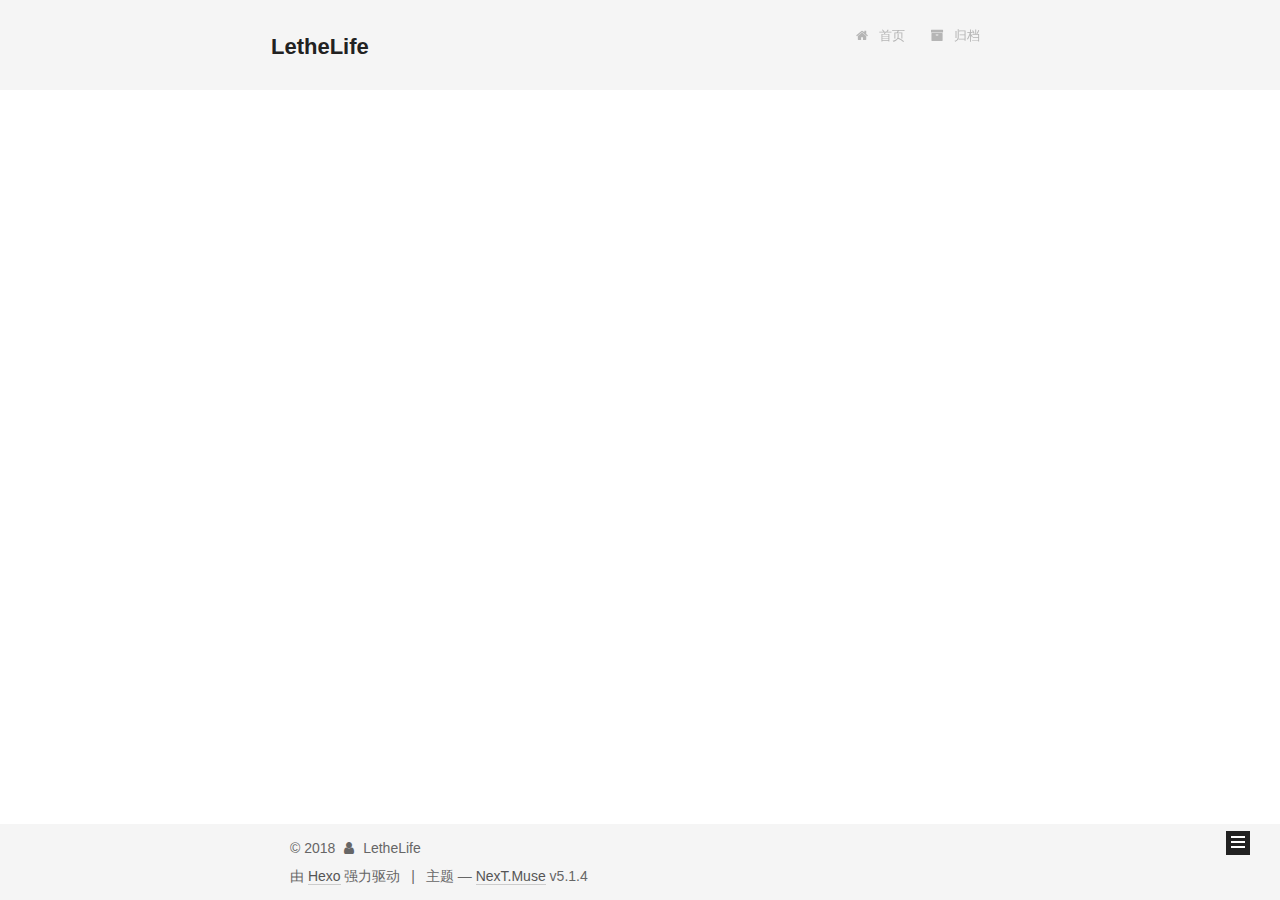
==== commit fd00ad19: "Site updated: 2018-02-05 17:03:55" ====
--- a/archives/index.html
+++ b/archives/index.html
@@ -5,7 +5,7 @@
   
 
 
-<html class="theme-next mist use-motion" lang="zh-Hans">
+<html class="theme-next muse use-motion" lang="zh-Hans">
 <head>
   <meta charset="UTF-8"/>
 <meta http-equiv="X-UA-Compatible" content="IE=edge" />
@@ -96,7 +96,7 @@
   var NexT = window.NexT || {};
   var CONFIG = {
     root: '/',
-    scheme: 'Mist',
+    scheme: 'Muse',
     version: '5.1.4',
     sidebar: {"display":"always","offset":12,"b2t":false,"scrollpercent":false,"onmobile":false},
     fancybox: true,
@@ -440,7 +440,7 @@
 
 
 
-  <div class="theme-info">主题 &mdash; <a class="theme-link" target="_blank" href="https://github.com/iissnan/hexo-theme-next">NexT.Mist</a> v5.1.4</div>
+  <div class="theme-info">主题 &mdash; <a class="theme-link" target="_blank" href="https://github.com/iissnan/hexo-theme-next">NexT.Muse</a> v5.1.4</div>
 
 
 
--- a/css/main.css
+++ b/css/main.css
@@ -226,51 +226,51 @@
   margin: 20px 0 15px;
 }
 h1 {
+  font-size: 24px;
+}
+@media (max-width: 767px) {
+  h1 {
+    font-size: 20px;
+  }
+}
+h2 {
   font-size: 22px;
 }
 @media (max-width: 767px) {
-  h1 {
+  h2 {
     font-size: 18px;
   }
 }
-h2 {
+h3 {
   font-size: 20px;
 }
 @media (max-width: 767px) {
-  h2 {
+  h3 {
     font-size: 16px;
   }
 }
-h3 {
+h4 {
   font-size: 18px;
 }
 @media (max-width: 767px) {
-  h3 {
+  h4 {
     font-size: 14px;
   }
 }
-h4 {
+h5 {
   font-size: 16px;
 }
 @media (max-width: 767px) {
-  h4 {
+  h5 {
     font-size: 12px;
   }
 }
-h5 {
+h6 {
   font-size: 14px;
 }
 @media (max-width: 767px) {
-  h5 {
+  h6 {
     font-size: 10px;
-  }
-}
-h6 {
-  font-size: 12px;
-}
-@media (max-width: 767px) {
-  h6 {
-    font-size: 8px;
   }
 }
 p {
@@ -940,8 +940,8 @@
   display: inline-block;
   padding: 0 20px;
   font-size: 14px;
-  color: #fff;
-  background: #222;
+  color: #555;
+  background: transparent;
   border: 2px solid #222;
   text-decoration: none;
   border-radius: 0;
@@ -1101,7 +1101,7 @@
 }
 .site-meta {
   margin: 0;
-  text-align: center;
+  text-align: left;
 }
 @media (max-width: 767px) {
   .site-meta {
@@ -1112,12 +1112,12 @@
   position: relative;
   display: inline-block;
   padding: 0 40px;
-  color: #fff;
+  color: #222;
   background: #222;
   border-bottom: none;
 }
 .brand:hover {
-  color: #fff;
+  color: #222;
 }
 .logo {
   display: inline-block;
@@ -1348,7 +1348,7 @@
 .posts-collapse {
   position: relative;
   z-index: 1010;
-  margin-left: 55px;
+  margin-left: 0;
 }
 .posts-collapse::after {
   content: " ";
@@ -1934,7 +1934,7 @@
   width: 4px;
   height: 4px;
   border-radius: 50%;
-  background: #deffc4;
+  background: #ff0613;
 }
 .links-of-blogroll {
   font-size: 13px;
@@ -2697,80 +2697,324 @@
 .page-post-detail .comments {
   overflow: hidden;
 }
-@media (max-width: 767px) {
-  .header-inner,
-  .container .main-inner,
+h1,
+h2,
+h3,
+h4,
+h5,
+h6 {
+  margin: 20px 0 10px;
+}
+p {
+  margin: 0 0 25px 0;
+}
+a {
+  border-bottom-color: #ccc;
+}
+hr {
+  margin: 20px 0;
+  height: 2px;
+}
+.main-inner {
+  margin-top: 80px;
+}
+.header {
+  background: #f5f5f5;
+}
+.header-inner {
+  padding: 25px 0 20px;
+}
+.header-inner:before,
+.header-inner:after {
+  content: " ";
+  display: table;
+}
+.header-inner:after {
+  clear: both;
+}
+@media (max-width: 767px) {
+  .header-inner {
+    width: auto;
+    margin-bottom: 50px;
+    padding: 10px;
+  }
+}
+.site-meta {
+  float: left;
+  margin-left: -20px;
+  line-height: normal;
+}
+@media (max-width: 767px) {
+  .site-meta {
+    margin-left: 10px;
+  }
+}
+.site-meta .brand {
+  padding: 2px 1px;
+  background: none;
+}
+@media (max-width: 767px) {
+  .site-meta .brand {
+    display: block;
+  }
+}
+.site-meta .logo {
+  display: none;
+}
+.site-meta .site-title {
+  font-size: 22px;
+  font-weight: bolder;
+}
+@media (max-width: 767px) {
+  .site-meta .site-title {
+    line-height: 34px;
+  }
+}
+.logo-line-before,
+.logo-line-after {
+  display: block;
+  overflow: hidden;
+  margin: 0 auto;
+  width: 75%;
+}
+@media (max-width: 767px) {
+  .logo-line-before,
+  .logo-line-after {
+    display: none;
+  }
+}
+.logo-line-before i,
+.logo-line-after i {
+  position: relative;
+  display: block;
+  height: 2px;
+  background: #222;
+}
+@media (max-width: 767px) {
+  .logo-line-before i,
+  .logo-line-after i {
+    height: 3px;
+  }
+}
+.use-motion .logo-line-before i {
+  left: -100%;
+}
+.use-motion .logo-line-after i {
+  right: -100%;
+}
+.site-subtitle {
+  display: none;
+}
+.site-nav-toggle {
+  position: static;
+  float: right;
+}
+.menu {
+  float: right;
+  margin: 8px 0 0 0;
+}
+@media (max-width: 767px) {
+  .menu {
+    margin: 20px 0 0 0;
+    padding: 0;
+  }
+}
+.menu br {
+  display: none;
+}
+.menu .menu-item {
+  margin: 0;
+}
+@media (max-width: 767px) {
+  .menu .menu-item {
+    display: block;
+  }
+}
+.menu .menu-item a {
+  padding: 0 10px;
+  background: none;
+  border: none;
+  border-radius: 2px;
+  transition-property: background;
+}
+@media (max-width: 767px) {
+  .menu .menu-item a {
+    text-align: left;
+  }
+}
+.menu .menu-item a:hover {
+  background: #e1e1e1;
+}
+.menu a::before {
+  display: none;
+}
+@media (max-width: 767px) {
+  .menu a::before {
+    display: block;
+  }
+}
+@media (max-width: 767px) {
+  .menu {
+    float: none;
+  }
+}
+.site-search form {
+  display: none;
+}
+.posts-expand {
+  padding-top: 0;
+}
+.posts-expand .post-title,
+.posts-expand .post-meta {
+  text-align: left;
+}
+@media (max-width: 767px) {
+  .posts-expand .post-title,
+  .posts-expand .post-meta {
+    text-align: center;
+  }
+}
+.posts-expand .post-eof {
+  display: none;
+}
+.posts-expand .post {
+  margin-top: 120px;
+}
+.posts-expand .post:first-child {
+  margin-top: 0;
+}
+.posts-expand .post-meta {
+  margin-top: 5px;
+  margin-bottom: 20px;
+}
+.posts-expand .post-title {
+  position: relative;
+  font-size: 26px;
+  font-weight: 400;
+}
+@media (max-width: 767px) {
+  .posts-expand .post-title {
+    font-size: 22px;
+  }
+}
+@media (min-width: 1600px) {
+  .posts-expand .post-title {
+    font-size: 26px;
+  }
+}
+.posts-expand .post-title:hover:before {
+  background: #222;
+}
+@media (max-width: 767px) {
+  .posts-expand .post-body {
+    font-size: 12px;
+  }
+}
+.posts-expand .post-body img {
+  margin: 0;
+}
+.posts-expand .post-tags {
+  text-align: left;
+}
+.posts-expand .post-tags a {
+  padding: 1px 5px;
+  background: #f5f5f5;
+  border-bottom: none;
+}
+.posts-expand .post-tags a:hover {
+  background: #ccc;
+}
+.posts-expand .post-nav {
+  margin-top: 40px;
+}
+.post-button {
+  margin-top: 20px;
+  text-align: left;
+}
+.post-button a {
+  padding: 0;
+  font-size: 14px;
+  background: none;
+  border: none;
+  border-bottom: 2px solid #666;
+  transition-property: border;
+}
+@media (max-width: 767px) {
+  .post-button a {
+    font-size: 12px;
+  }
+}
+@media (min-width: 1600px) {
+  .post-button a {
+    font-size: 16px;
+  }
+}
+.post-button a:hover {
+  border-bottom-color: #222;
+}
+.links-of-blogroll-inline .links-of-blogroll-item {
+  display: inline-block;
+}
+.btn {
+  padding: 0 10px;
+  border-width: 2px;
+  border-radius: 0;
+}
+.headband {
+  display: none;
+}
+.site-search {
+  position: relative;
+  float: right;
+  margin-top: 5px;
+  padding-top: 3px;
+}
+@media (max-width: 767px) {
+  .site-search {
+    float: none;
+    padding: 0 10px;
+  }
+}
+@media (max-width: 767px) {
+  .container .main-inner {
+    width: auto;
+  }
+}
+.page-post-detail .post-title,
+.page-post-detail .post-meta {
+  text-align: center;
+}
+.page-post-detail .post-title:before {
+  display: none;
+}
+.page-post-detail .post-meta {
+  margin-bottom: 60px;
+}
+.pagination {
+  margin: 120px 0 0;
+  text-align: left;
+}
+@media (max-width: 767px) {
+  .pagination {
+    margin: 80px 10px 0;
+    text-align: center;
+  }
+}
+.footer {
+  margin-top: 80px;
+  padding: 10px 0;
+  background: #f5f5f5;
+  color: #666;
+}
+.footer-inner {
+  margin: 0 auto;
+  text-align: left;
+}
+@media (max-width: 767px) {
   .footer-inner {
     width: auto;
-  }
-}
-embed {
-  display: block;
-  margin: 0px auto 25px auto;
-}
-.custom-logo .site-meta-headline {
-  text-align: center;
-}
-.custom-logo .brand {
-  background: none;
-}
-.custom-logo .site-title {
-  margin: 10px auto 0;
-  font-size: 24px;
-  color: #222;
-}
-.custom-logo .site-title a {
-  border: none;
-}
-.custom-logo-image {
-  margin: 0 auto;
-  padding: 5px;
-  max-width: 150px;
-  background: #fff;
-}
-@media (max-width: 767px) {
-  .site-nav {
-    position: absolute;
-    left: 0;
-    top: 52px;
-    margin: 0;
-    width: 100%;
-    padding: 0;
-    background: #fff;
-    border-bottom: 1px solid #ddd;
-    z-index: 1030;
-  }
-}
-@media (max-width: 767px) {
-  .menu {
-    text-align: left;
-  }
-}
-@media (max-width: 767px) {
-  .menu .menu-item {
-    display: block;
-    margin: 0 10px;
-    vertical-align: top;
-  }
-}
-@media (max-width: 767px) {
-  .menu .menu-item br {
-    display: none;
-  }
-}
-@media (max-width: 767px) {
-  .menu .menu-item a {
-    padding: 5px 10px;
-  }
-}
-.menu .menu-item .fa {
-  margin-right: 0;
-}
-.site-search form {
-  display: none;
-}
-.links-of-blogroll-inline .links-of-blogroll-item {
-  display: inline-block;
+    text-align: center;
+  }
 }
 .post {
   margin-top: 60px;
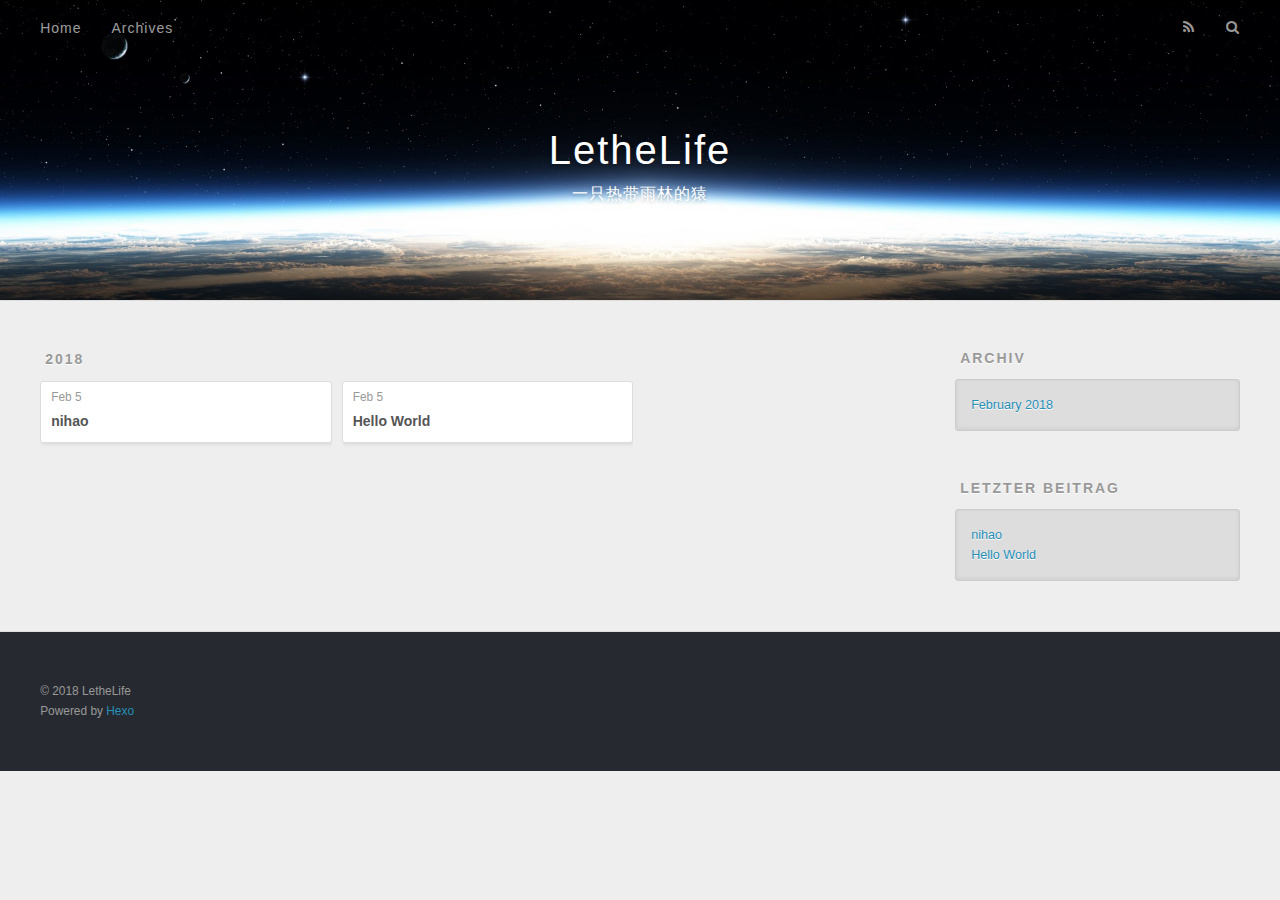
==== commit 81663f0f: "Site updated: 2018-02-05 17:06:37" ====
--- a/archives/index.html
+++ b/archives/index.html
@@ -1,85 +1,13 @@
 <!DOCTYPE html>
-
-
-
-  
-
-
-<html class="theme-next muse use-motion" lang="zh-Hans">
+<html>
 <head>
-  <meta charset="UTF-8"/>
-<meta http-equiv="X-UA-Compatible" content="IE=edge" />
-<meta name="viewport" content="width=device-width, initial-scale=1, maximum-scale=1"/>
-<meta name="theme-color" content="#222">
-
-
-
-
-
-
-
-
-
-<meta http-equiv="Cache-Control" content="no-transform" />
-<meta http-equiv="Cache-Control" content="no-siteapp" />
-
-
-
-
-
-
-
-
-
-
-
-
-
-
-
-
-  
-  
-  <link href="/lib/fancybox/source/jquery.fancybox.css?v=2.1.5" rel="stylesheet" type="text/css" />
-
-
-
-
-
-
-
-<link href="/lib/font-awesome/css/font-awesome.min.css?v=4.6.2" rel="stylesheet" type="text/css" />
-
-<link href="/css/main.css?v=5.1.4" rel="stylesheet" type="text/css" />
-
-
-  <link rel="apple-touch-icon" sizes="180x180" href="/images/apple-touch-icon-next.png?v=5.1.4">
-
-
-  <link rel="icon" type="image/png" sizes="32x32" href="/images/favicon-32x32-next.png?v=5.1.4">
-
-
-  <link rel="icon" type="image/png" sizes="16x16" href="/images/favicon-16x16-next.png?v=5.1.4">
-
-
-  <link rel="mask-icon" href="/images/logo.svg?v=5.1.4" color="#222">
-
-
-
-
-
-  <meta name="keywords" content="信息安全, 渗透测试, 逆向工程, python" />
-
-
-
-
-
-
-
-
-
-
-<meta name="description" content="热爱技术，热爱生活的猿。">
+  <meta charset="utf-8">
+  
+
+  
+  <title>Archiv | LetheLife</title>
+  <meta name="viewport" content="width=device-width, initial-scale=1, maximum-scale=1">
+  <meta name="description" content="热爱技术，热爱生活的猿。">
 <meta property="og:type" content="website">
 <meta property="og:title" content="LetheLife">
 <meta property="og:url" content="http://yoursite.com/archives/index.html">
@@ -89,519 +17,184 @@
 <meta name="twitter:card" content="summary">
 <meta name="twitter:title" content="LetheLife">
 <meta name="twitter:description" content="热爱技术，热爱生活的猿。">
-
-
-
-<script type="text/javascript" id="hexo.configurations">
-  var NexT = window.NexT || {};
-  var CONFIG = {
-    root: '/',
-    scheme: 'Muse',
-    version: '5.1.4',
-    sidebar: {"display":"always","offset":12,"b2t":false,"scrollpercent":false,"onmobile":false},
-    fancybox: true,
-    tabs: true,
-    motion: {"enable":true,"async":false,"transition":{"post_block":"fadeIn","post_header":"slideDownIn","post_body":"slideDownIn","coll_header":"slideLeftIn","sidebar":"slideUpIn"}},
-    duoshuo: {
-      userId: '0',
-      author: '博主'
-    },
-    algolia: {
-      applicationID: '',
-      apiKey: '',
-      indexName: '',
-      hits: {"per_page":10},
-      labels: {"input_placeholder":"Search for Posts","hits_empty":"We didn't find any results for the search: ${query}","hits_stats":"${hits} results found in ${time} ms"}
-    }
-  };
-</script>
-
-
-
-  <link rel="canonical" href="http://yoursite.com/archives/"/>
-
-
-
-
-
-  <title>归档 | LetheLife</title>
-  
-
-
-
-
-
-
-
-
+  
+    <link rel="alternate" href="/atom.xml" title="LetheLife" type="application/atom+xml">
+  
+  
+    <link rel="icon" href="/favicon.png">
+  
+  
+    <link href="//fonts.googleapis.com/css?family=Source+Code+Pro" rel="stylesheet" type="text/css">
+  
+  <link rel="stylesheet" href="/css/style.css">
 </head>
 
-<body itemscope itemtype="http://schema.org/WebPage" lang="zh-Hans">
-
-  
-  
-
-  <div class="container  page-archive">
-    <div class="headband"></div>
-
-    <header id="header" class="header" itemscope itemtype="http://schema.org/WPHeader">
-      <div class="header-inner"><div class="site-brand-wrapper">
-  <div class="site-meta ">
-    
-
-    <div class="custom-logo-site-title">
-      <a href="/"  class="brand" rel="start">
-        <span class="logo-line-before"><i></i></span>
-        <span class="site-title">LetheLife</span>
-        <span class="logo-line-after"><i></i></span>
-      </a>
-    </div>
-      
-        <p class="site-subtitle">一只热带雨林的猿</p>
-      
-  </div>
-
-  <div class="site-nav-toggle">
-    <button>
-      <span class="btn-bar"></span>
-      <span class="btn-bar"></span>
-      <span class="btn-bar"></span>
-    </button>
-  </div>
-</div>
-
-<nav class="site-nav">
-  
-
-  
-    <ul id="menu" class="menu">
-      
-        
-        <li class="menu-item menu-item-home">
-          <a href="/" rel="section">
-            
-              <i class="menu-item-icon fa fa-fw fa-home"></i> <br />
-            
-            首页
-          </a>
-        </li>
-      
-        
-        <li class="menu-item menu-item-archives">
-          <a href="/archives/" rel="section">
-            
-              <i class="menu-item-icon fa fa-fw fa-archive"></i> <br />
-            
-            归档
-          </a>
-        </li>
-      
-
-      
-    </ul>
-  
-
+<body>
+  <div id="container">
+    <div id="wrap">
+      <header id="header">
+  <div id="banner"></div>
+  <div id="header-outer" class="outer">
+    <div id="header-title" class="inner">
+      <h1 id="logo-wrap">
+        <a href="/" id="logo">LetheLife</a>
+      </h1>
+      
+        <h2 id="subtitle-wrap">
+          <a href="/" id="subtitle">一只热带雨林的猿</a>
+        </h2>
+      
+    </div>
+    <div id="header-inner" class="inner">
+      <nav id="main-nav">
+        <a id="main-nav-toggle" class="nav-icon"></a>
+        
+          <a class="main-nav-link" href="/">Home</a>
+        
+          <a class="main-nav-link" href="/archives">Archives</a>
+        
+      </nav>
+      <nav id="sub-nav">
+        
+          <a id="nav-rss-link" class="nav-icon" href="/atom.xml" title="RSS Feed"></a>
+        
+        <a id="nav-search-btn" class="nav-icon" title="Suche"></a>
+      </nav>
+      <div id="search-form-wrap">
+        <form action="//google.com/search" method="get" accept-charset="UTF-8" class="search-form"><input type="search" name="q" class="search-form-input" placeholder="Search"><button type="submit" class="search-form-submit">&#xF002;</button><input type="hidden" name="sitesearch" value="http://yoursite.com"></form>
+      </div>
+    </div>
+  </div>
+</header>
+      <div class="outer">
+        <section id="main">
+  
+  
+    
+    
+      
+      
+      <section class="archives-wrap">
+        <div class="archive-year-wrap">
+          <a href="/archives/2018" class="archive-year">2018</a>
+        </div>
+        <div class="archives">
+    
+    <article class="archive-article archive-type-post">
+  <div class="archive-article-inner">
+    <header class="archive-article-header">
+      <a href="/2018/02/05/nihao/" class="archive-article-date">
+  <time datetime="2018-02-04T18:34:15.000Z" itemprop="datePublished">Feb 5</time>
+</a>
+      
+  
+    <h1 itemprop="name">
+      <a class="archive-article-title" href="/2018/02/05/nihao/">nihao</a>
+    </h1>
+  
+
+    </header>
+  </div>
+</article>
+  
+    
+    
+    <article class="archive-article archive-type-post">
+  <div class="archive-article-inner">
+    <header class="archive-article-header">
+      <a href="/2018/02/05/hello-world/" class="archive-article-date">
+  <time datetime="2018-02-04T17:29:08.056Z" itemprop="datePublished">Feb 5</time>
+</a>
+      
+  
+    <h1 itemprop="name">
+      <a class="archive-article-title" href="/2018/02/05/hello-world/">Hello World</a>
+    </h1>
+  
+
+    </header>
+  </div>
+</article>
+  
+  
+    </div></section>
+  
+
+
+</section>
+        
+          <aside id="sidebar">
+  
+    
+
+  
+    
+
+  
+    
+  
+    
+  <div class="widget-wrap">
+    <h3 class="widget-title">Archiv</h3>
+    <div class="widget">
+      <ul class="archive-list"><li class="archive-list-item"><a class="archive-list-link" href="/archives/2018/02/">February 2018</a></li></ul>
+    </div>
+  </div>
+
+
+  
+    
+  <div class="widget-wrap">
+    <h3 class="widget-title">letzter Beitrag</h3>
+    <div class="widget">
+      <ul>
+        
+          <li>
+            <a href="/2018/02/05/nihao/">nihao</a>
+          </li>
+        
+          <li>
+            <a href="/2018/02/05/hello-world/">Hello World</a>
+          </li>
+        
+      </ul>
+    </div>
+  </div>
+
+  
+</aside>
+        
+      </div>
+      <footer id="footer">
+  
+  <div class="outer">
+    <div id="footer-info" class="inner">
+      &copy; 2018 LetheLife<br>
+      Powered by <a href="http://hexo.io/" target="_blank">Hexo</a>
+    </div>
+  </div>
+</footer>
+    </div>
+    <nav id="mobile-nav">
+  
+    <a href="/" class="mobile-nav-link">Home</a>
+  
+    <a href="/archives" class="mobile-nav-link">Archives</a>
   
 </nav>
-
-
-
- </div>
-    </header>
-
-    <main id="main" class="main">
-      <div class="main-inner">
-        <div class="content-wrap">
-          <div id="content" class="content">
-            
-
-  
-  
-  
-  <div class="post-block archive">
-    <div id="posts" class="posts-collapse">
-      <span class="archive-move-on"></span>
-
-      <span class="archive-page-counter">
-        
-        
-        
-          
-        
-        嗯..! 目前共计 2 篇日志。 继续努力。
-      </span>
-
-      
-
-        
-        
-        
-
-        
-          
-          <div class="collection-title">
-            <h1 class="archive-year" id="archive-year-2018">2018</h1>
-          </div>
-        
-        
-
-        
-
-  <article class="post post-type-normal" itemscope itemtype="http://schema.org/Article">
-    <header class="post-header">
-
-      <h2 class="post-title">
-        
-            <a class="post-title-link" href="/2018/02/05/nihao/" itemprop="url">
-              
-                <span itemprop="name">nihao</span>
-              
-            </a>
-        
-      </h2>
-
-      <div class="post-meta">
-        <time class="post-time" itemprop="dateCreated"
-              datetime="2018-02-05T02:34:15+08:00"
-              content="2018-02-05" >
-          02-05
-        </time>
-      </div>
-
-    </header>
-  </article>
-
-
-
-      
-
-        
-        
-        
-
-        
-        
-
-        
-
-  <article class="post post-type-normal" itemscope itemtype="http://schema.org/Article">
-    <header class="post-header">
-
-      <h2 class="post-title">
-        
-            <a class="post-title-link" href="/2018/02/05/hello-world/" itemprop="url">
-              
-                <span itemprop="name">Hello World</span>
-              
-            </a>
-        
-      </h2>
-
-      <div class="post-meta">
-        <time class="post-time" itemprop="dateCreated"
-              datetime="2018-02-05T01:29:08+08:00"
-              content="2018-02-05" >
-          02-05
-        </time>
-      </div>
-
-    </header>
-  </article>
-
-
-
-      
-
-    </div>
-  </div>
-  
-  
-  
-
-  
-
-
-
-          </div>
-          
-
-
-          
-
-        </div>
-        
-          
-  
-  <div class="sidebar-toggle">
-    <div class="sidebar-toggle-line-wrap">
-      <span class="sidebar-toggle-line sidebar-toggle-line-first"></span>
-      <span class="sidebar-toggle-line sidebar-toggle-line-middle"></span>
-      <span class="sidebar-toggle-line sidebar-toggle-line-last"></span>
-    </div>
-  </div>
-
-  <aside id="sidebar" class="sidebar">
-    
-    <div class="sidebar-inner">
-
-      
-
-      
-
-      <section class="site-overview-wrap sidebar-panel sidebar-panel-active">
-        <div class="site-overview">
-          <div class="site-author motion-element" itemprop="author" itemscope itemtype="http://schema.org/Person">
-            
-              <img class="site-author-image" itemprop="image"
-                src="/images/avatar.jpg"
-                alt="LetheLife" />
-            
-              <p class="site-author-name" itemprop="name">LetheLife</p>
-              <p class="site-description motion-element" itemprop="description">热爱技术，热爱生活的猿。</p>
-          </div>
-
-          <nav class="site-state motion-element">
-
-            
-              <div class="site-state-item site-state-posts">
-              
-                <a href="/archives/">
-              
-                  <span class="site-state-item-count">2</span>
-                  <span class="site-state-item-name">日志</span>
-                </a>
-              </div>
-            
-
-            
-
-            
-
-          </nav>
-
-          
-
-          
-
-          
-          
-
-          
-          
-            <div class="links-of-blogroll motion-element links-of-blogroll-block">
-              <div class="links-of-blogroll-title">
-                <i class="fa  fa-fw fa-link"></i>
-                友情链接
-              </div>
-              <ul class="links-of-blogroll-list">
-                
-                  <li class="links-of-blogroll-item">
-                    <a href="http://nobgr.me/" title="Nobgr" target="_blank">Nobgr</a>
-                  </li>
-                
-              </ul>
-            </div>
-          
-
-          
-
-        </div>
-      </section>
-
-      
-
-      
-
-    </div>
-  </aside>
-
-
-        
-      </div>
-    </main>
-
-    <footer id="footer" class="footer">
-      <div class="footer-inner">
-        <div class="copyright">&copy; <span itemprop="copyrightYear">2018</span>
-  <span class="with-love">
-    <i class="fa fa-user"></i>
-  </span>
-  <span class="author" itemprop="copyrightHolder">LetheLife</span>
-
-  
-</div>
-
-
-  <div class="powered-by">由 <a class="theme-link" target="_blank" href="https://hexo.io">Hexo</a> 强力驱动</div>
-
-
-
-  <span class="post-meta-divider">|</span>
-
-
-
-  <div class="theme-info">主题 &mdash; <a class="theme-link" target="_blank" href="https://github.com/iissnan/hexo-theme-next">NexT.Muse</a> v5.1.4</div>
-
-
-
-
-        
-
-
-
-
-
-
-
-        
-      </div>
-    </footer>
-
-    
-      <div class="back-to-top">
-        <i class="fa fa-arrow-up"></i>
-        
-      </div>
-    
-
-    
-
-  </div>
-
-  
-
-<script type="text/javascript">
-  if (Object.prototype.toString.call(window.Promise) !== '[object Function]') {
-    window.Promise = null;
-  }
-</script>
-
-
-
-
-
-
-
-
-
-  
-
-
-
-
-
-
-
-
-
-
-
-
-  
-  
-    <script type="text/javascript" src="/lib/jquery/index.js?v=2.1.3"></script>
-  
-
-  
-  
-    <script type="text/javascript" src="/lib/fastclick/lib/fastclick.min.js?v=1.0.6"></script>
-  
-
-  
-  
-    <script type="text/javascript" src="/lib/jquery_lazyload/jquery.lazyload.js?v=1.9.7"></script>
-  
-
-  
-  
-    <script type="text/javascript" src="/lib/velocity/velocity.min.js?v=1.2.1"></script>
-  
-
-  
-  
-    <script type="text/javascript" src="/lib/velocity/velocity.ui.min.js?v=1.2.1"></script>
-  
-
-  
-  
-    <script type="text/javascript" src="/lib/fancybox/source/jquery.fancybox.pack.js?v=2.1.5"></script>
-  
-
-
-  
-
-
-  <script type="text/javascript" src="/js/src/utils.js?v=5.1.4"></script>
-
-  <script type="text/javascript" src="/js/src/motion.js?v=5.1.4"></script>
-
-
-
-  
-  
-
-  
-
-  
-
-
-  <script type="text/javascript" src="/js/src/bootstrap.js?v=5.1.4"></script>
-
-
-
-  
-
-
-  
-
-
-
-
-	
-
-
-
-
-
-  
-
-
-
-
-
-  
-
-
-
-
-
-
-
-
-
-
-
-
-  
-
-
-
-
-
-  
-
-  
-
-  
-
-  
-  
-
-  
-
-  
-
-  
-
+    
+
+<script src="//ajax.googleapis.com/ajax/libs/jquery/2.0.3/jquery.min.js"></script>
+
+
+  <link rel="stylesheet" href="/fancybox/jquery.fancybox.css">
+  <script src="/fancybox/jquery.fancybox.pack.js"></script>
+
+
+<script src="/js/script.js"></script>
+
+
+
+  </div>
 </body>
-</html>
+</html>--- a/css/style.css
+++ b/css/style.css
@@ -0,0 +1,1374 @@
+body {
+  width: 100%;
+}
+body:before,
+body:after {
+  content: "";
+  display: table;
+}
+body:after {
+  clear: both;
+}
+html,
+body,
+div,
+span,
+applet,
+object,
+iframe,
+h1,
+h2,
+h3,
+h4,
+h5,
+h6,
+p,
+blockquote,
+pre,
+a,
+abbr,
+acronym,
+address,
+big,
+cite,
+code,
+del,
+dfn,
+em,
+img,
+ins,
+kbd,
+q,
+s,
+samp,
+small,
+strike,
+strong,
+sub,
+sup,
+tt,
+var,
+dl,
+dt,
+dd,
+ol,
+ul,
+li,
+fieldset,
+form,
+label,
+legend,
+table,
+caption,
+tbody,
+tfoot,
+thead,
+tr,
+th,
+td {
+  margin: 0;
+  padding: 0;
+  border: 0;
+  outline: 0;
+  font-weight: inherit;
+  font-style: inherit;
+  font-family: inherit;
+  font-size: 100%;
+  vertical-align: baseline;
+}
+body {
+  line-height: 1;
+  color: #000;
+  background: #fff;
+}
+ol,
+ul {
+  list-style: none;
+}
+table {
+  border-collapse: separate;
+  border-spacing: 0;
+  vertical-align: middle;
+}
+caption,
+th,
+td {
+  text-align: left;
+  font-weight: normal;
+  vertical-align: middle;
+}
+a img {
+  border: none;
+}
+input,
+button {
+  margin: 0;
+  padding: 0;
+}
+input::-moz-focus-inner,
+button::-moz-focus-inner {
+  border: 0;
+  padding: 0;
+}
+@font-face {
+  font-family: FontAwesome;
+  font-style: normal;
+  font-weight: normal;
+  src: url("fonts/fontawesome-webfont.eot?v=#4.0.3");
+  src: url("fonts/fontawesome-webfont.eot?#iefix&v=#4.0.3") format("embedded-opentype"), url("fonts/fontawesome-webfont.woff?v=#4.0.3") format("woff"), url("fonts/fontawesome-webfont.ttf?v=#4.0.3") format("truetype"), url("fonts/fontawesome-webfont.svg#fontawesomeregular?v=#4.0.3") format("svg");
+}
+html,
+body,
+#container {
+  height: 100%;
+}
+body {
+  background: #eee;
+  font: 14px -apple-system, BlinkMacSystemFont, "Segoe UI", "Roboto", "Oxygen", "Ubuntu", "Cantarell", "Fira Sans", "Droid Sans", "Helvetica Neue", sans-serif;
+  -webkit-text-size-adjust: 100%;
+}
+.outer {
+  max-width: 1220px;
+  margin: 0 auto;
+  padding: 0 20px;
+}
+.outer:before,
+.outer:after {
+  content: "";
+  display: table;
+}
+.outer:after {
+  clear: both;
+}
+.inner {
+  display: inline;
+  float: left;
+  width: 98.33333333333333%;
+  margin: 0 0.833333333333333%;
+}
+.left,
+.alignleft {
+  float: left;
+}
+.right,
+.alignright {
+  float: right;
+}
+.clear {
+  clear: both;
+}
+#container {
+  position: relative;
+}
+.mobile-nav-on {
+  overflow: hidden;
+}
+#wrap {
+  height: 100%;
+  width: 100%;
+  position: absolute;
+  top: 0;
+  left: 0;
+  -webkit-transition: 0.2s ease-out;
+  -moz-transition: 0.2s ease-out;
+  -ms-transition: 0.2s ease-out;
+  transition: 0.2s ease-out;
+  z-index: 1;
+  background: #eee;
+}
+.mobile-nav-on #wrap {
+  left: 280px;
+}
+@media screen and (min-width: 768px) {
+  #main {
+    display: inline;
+    float: left;
+    width: 73.33333333333333%;
+    margin: 0 0.833333333333333%;
+  }
+}
+.article-date,
+.article-category-link,
+.archive-year,
+.widget-title {
+  text-decoration: none;
+  text-transform: uppercase;
+  letter-spacing: 2px;
+  color: #999;
+  margin-bottom: 1em;
+  margin-left: 5px;
+  line-height: 1em;
+  text-shadow: 0 1px #fff;
+  font-weight: bold;
+}
+.article-inner,
+.archive-article-inner {
+  background: #fff;
+  -webkit-box-shadow: 1px 2px 3px #ddd;
+  box-shadow: 1px 2px 3px #ddd;
+  border: 1px solid #ddd;
+  border-radius: 3px;
+}
+.article-entry h1,
+.widget h1 {
+  font-size: 2em;
+}
+.article-entry h2,
+.widget h2 {
+  font-size: 1.5em;
+}
+.article-entry h3,
+.widget h3 {
+  font-size: 1.3em;
+}
+.article-entry h4,
+.widget h4 {
+  font-size: 1.2em;
+}
+.article-entry h5,
+.widget h5 {
+  font-size: 1em;
+}
+.article-entry h6,
+.widget h6 {
+  font-size: 1em;
+  color: #999;
+}
+.article-entry hr,
+.widget hr {
+  border: 1px dashed #ddd;
+}
+.article-entry strong,
+.widget strong {
+  font-weight: bold;
+}
+.article-entry em,
+.widget em,
+.article-entry cite,
+.widget cite {
+  font-style: italic;
+}
+.article-entry sup,
+.widget sup,
+.article-entry sub,
+.widget sub {
+  font-size: 0.75em;
+  line-height: 0;
+  position: relative;
+  vertical-align: baseline;
+}
+.article-entry sup,
+.widget sup {
+  top: -0.5em;
+}
+.article-entry sub,
+.widget sub {
+  bottom: -0.2em;
+}
+.article-entry small,
+.widget small {
+  font-size: 0.85em;
+}
+.article-entry acronym,
+.widget acronym,
+.article-entry abbr,
+.widget abbr {
+  border-bottom: 1px dotted;
+}
+.article-entry ul,
+.widget ul,
+.article-entry ol,
+.widget ol,
+.article-entry dl,
+.widget dl {
+  margin: 0 20px;
+  line-height: 1.6em;
+}
+.article-entry ul ul,
+.widget ul ul,
+.article-entry ol ul,
+.widget ol ul,
+.article-entry ul ol,
+.widget ul ol,
+.article-entry ol ol,
+.widget ol ol {
+  margin-top: 0;
+  margin-bottom: 0;
+}
+.article-entry ul,
+.widget ul {
+  list-style: disc;
+}
+.article-entry ol,
+.widget ol {
+  list-style: decimal;
+}
+.article-entry dt,
+.widget dt {
+  font-weight: bold;
+}
+#header {
+  height: 300px;
+  position: relative;
+  border-bottom: 1px solid #ddd;
+}
+#header:before,
+#header:after {
+  content: "";
+  position: absolute;
+  left: 0;
+  right: 0;
+  height: 40px;
+}
+#header:before {
+  top: 0;
+  background: -webkit-linear-gradient(rgba(0,0,0,0.2), transparent);
+  background: -moz-linear-gradient(rgba(0,0,0,0.2), transparent);
+  background: -ms-linear-gradient(rgba(0,0,0,0.2), transparent);
+  background: linear-gradient(rgba(0,0,0,0.2), transparent);
+}
+#header:after {
+  bottom: 0;
+  background: -webkit-linear-gradient(transparent, rgba(0,0,0,0.2));
+  background: -moz-linear-gradient(transparent, rgba(0,0,0,0.2));
+  background: -ms-linear-gradient(transparent, rgba(0,0,0,0.2));
+  background: linear-gradient(transparent, rgba(0,0,0,0.2));
+}
+#header-outer {
+  height: 100%;
+  position: relative;
+}
+#header-inner {
+  position: relative;
+  overflow: hidden;
+}
+#banner {
+  position: absolute;
+  top: 0;
+  left: 0;
+  width: 100%;
+  height: 100%;
+  background: url("images/banner.jpg") center #000;
+  -webkit-background-size: cover;
+  -moz-background-size: cover;
+  background-size: cover;
+  z-index: -1;
+}
+#header-title {
+  text-align: center;
+  height: 40px;
+  position: absolute;
+  top: 50%;
+  left: 0;
+  margin-top: -20px;
+}
+#logo,
+#subtitle {
+  text-decoration: none;
+  color: #fff;
+  font-weight: 300;
+  text-shadow: 0 1px 4px rgba(0,0,0,0.3);
+}
+#logo {
+  font-size: 40px;
+  line-height: 40px;
+  letter-spacing: 2px;
+}
+#subtitle {
+  font-size: 16px;
+  line-height: 16px;
+  letter-spacing: 1px;
+}
+#subtitle-wrap {
+  margin-top: 16px;
+}
+#main-nav {
+  float: left;
+  margin-left: -15px;
+}
+.nav-icon,
+.main-nav-link {
+  float: left;
+  color: #fff;
+  opacity: 0.6;
+  text-decoration: none;
+  text-shadow: 0 1px rgba(0,0,0,0.2);
+  -webkit-transition: opacity 0.2s;
+  -moz-transition: opacity 0.2s;
+  -ms-transition: opacity 0.2s;
+  transition: opacity 0.2s;
+  display: block;
+  padding: 20px 15px;
+}
+.nav-icon:hover,
+.main-nav-link:hover {
+  opacity: 1;
+}
+.nav-icon {
+  font-family: FontAwesome;
+  text-align: center;
+  font-size: 14px;
+  width: 14px;
+  height: 14px;
+  padding: 20px 15px;
+  position: relative;
+  cursor: pointer;
+}
+.main-nav-link {
+  font-weight: 300;
+  letter-spacing: 1px;
+}
+@media screen and (max-width: 479px) {
+  .main-nav-link {
+    display: none;
+  }
+}
+#main-nav-toggle {
+  display: none;
+}
+#main-nav-toggle:before {
+  content: "\f0c9";
+}
+@media screen and (max-width: 479px) {
+  #main-nav-toggle {
+    display: block;
+  }
+}
+#sub-nav {
+  float: right;
+  margin-right: -15px;
+}
+#nav-rss-link:before {
+  content: "\f09e";
+}
+#nav-search-btn:before {
+  content: "\f002";
+}
+#search-form-wrap {
+  position: absolute;
+  top: 15px;
+  width: 150px;
+  height: 30px;
+  right: -150px;
+  opacity: 0;
+  -webkit-transition: 0.2s ease-out;
+  -moz-transition: 0.2s ease-out;
+  -ms-transition: 0.2s ease-out;
+  transition: 0.2s ease-out;
+}
+#search-form-wrap.on {
+  opacity: 1;
+  right: 0;
+}
+@media screen and (max-width: 479px) {
+  #search-form-wrap {
+    width: 100%;
+    right: -100%;
+  }
+}
+.search-form {
+  position: absolute;
+  top: 0;
+  left: 0;
+  right: 0;
+  background: #fff;
+  padding: 5px 15px;
+  border-radius: 15px;
+  -webkit-box-shadow: 0 0 10px rgba(0,0,0,0.3);
+  box-shadow: 0 0 10px rgba(0,0,0,0.3);
+}
+.search-form-input {
+  border: none;
+  background: none;
+  color: #555;
+  width: 100%;
+  font: 13px -apple-system, BlinkMacSystemFont, "Segoe UI", "Roboto", "Oxygen", "Ubuntu", "Cantarell", "Fira Sans", "Droid Sans", "Helvetica Neue", sans-serif;
+  outline: none;
+}
+.search-form-input::-webkit-search-results-decoration,
+.search-form-input::-webkit-search-cancel-button {
+  -webkit-appearance: none;
+}
+.search-form-submit {
+  position: absolute;
+  top: 50%;
+  right: 10px;
+  margin-top: -7px;
+  font: 13px FontAwesome;
+  border: none;
+  background: none;
+  color: #bbb;
+  cursor: pointer;
+}
+.search-form-submit:hover,
+.search-form-submit:focus {
+  color: #777;
+}
+.article {
+  margin: 50px 0;
+}
+.article-inner {
+  overflow: hidden;
+}
+.article-meta:before,
+.article-meta:after {
+  content: "";
+  display: table;
+}
+.article-meta:after {
+  clear: both;
+}
+.article-date {
+  float: left;
+}
+.article-category {
+  float: left;
+  line-height: 1em;
+  color: #ccc;
+  text-shadow: 0 1px #fff;
+  margin-left: 8px;
+}
+.article-category:before {
+  content: "\2022";
+}
+.article-category-link {
+  margin: 0 12px 1em;
+}
+.article-header {
+  padding: 20px 20px 0;
+}
+.article-title {
+  text-decoration: none;
+  font-size: 2em;
+  font-weight: bold;
+  color: #555;
+  line-height: 1.1em;
+  -webkit-transition: color 0.2s;
+  -moz-transition: color 0.2s;
+  -ms-transition: color 0.2s;
+  transition: color 0.2s;
+}
+a.article-title:hover {
+  color: #258fb8;
+}
+.article-entry {
+  color: #555;
+  padding: 0 20px;
+}
+.article-entry:before,
+.article-entry:after {
+  content: "";
+  display: table;
+}
+.article-entry:after {
+  clear: both;
+}
+.article-entry p,
+.article-entry table {
+  line-height: 1.6em;
+  margin: 1.6em 0;
+}
+.article-entry h1,
+.article-entry h2,
+.article-entry h3,
+.article-entry h4,
+.article-entry h5,
+.article-entry h6 {
+  font-weight: bold;
+}
+.article-entry h1,
+.article-entry h2,
+.article-entry h3,
+.article-entry h4,
+.article-entry h5,
+.article-entry h6 {
+  line-height: 1.1em;
+  margin: 1.1em 0;
+}
+.article-entry a {
+  color: #258fb8;
+  text-decoration: none;
+}
+.article-entry a:hover {
+  text-decoration: underline;
+}
+.article-entry ul,
+.article-entry ol,
+.article-entry dl {
+  margin-top: 1.6em;
+  margin-bottom: 1.6em;
+}
+.article-entry img,
+.article-entry video {
+  max-width: 100%;
+  height: auto;
+  display: block;
+  margin: auto;
+}
+.article-entry iframe {
+  border: none;
+}
+.article-entry table {
+  width: 100%;
+  border-collapse: collapse;
+  border-spacing: 0;
+}
+.article-entry th {
+  font-weight: bold;
+  border-bottom: 3px solid #ddd;
+  padding-bottom: 0.5em;
+}
+.article-entry td {
+  border-bottom: 1px solid #ddd;
+  padding: 10px 0;
+}
+.article-entry blockquote {
+  font-family: Georgia, "Times New Roman", serif;
+  font-size: 1.4em;
+  margin: 1.6em 20px;
+  text-align: center;
+}
+.article-entry blockquote footer {
+  font-size: 14px;
+  margin: 1.6em 0;
+  font-family: -apple-system, BlinkMacSystemFont, "Segoe UI", "Roboto", "Oxygen", "Ubuntu", "Cantarell", "Fira Sans", "Droid Sans", "Helvetica Neue", sans-serif;
+}
+.article-entry blockquote footer cite:before {
+  content: "—";
+  padding: 0 0.5em;
+}
+.article-entry .pullquote {
+  text-align: left;
+  width: 45%;
+  margin: 0;
+}
+.article-entry .pullquote.left {
+  margin-left: 0.5em;
+  margin-right: 1em;
+}
+.article-entry .pullquote.right {
+  margin-right: 0.5em;
+  margin-left: 1em;
+}
+.article-entry .caption {
+  color: #999;
+  display: block;
+  font-size: 0.9em;
+  margin-top: 0.5em;
+  position: relative;
+  text-align: center;
+}
+.article-entry .video-container {
+  position: relative;
+  padding-top: 56.25%;
+  height: 0;
+  overflow: hidden;
+}
+.article-entry .video-container iframe,
+.article-entry .video-container object,
+.article-entry .video-container embed {
+  position: absolute;
+  top: 0;
+  left: 0;
+  width: 100%;
+  height: 100%;
+  margin-top: 0;
+}
+.article-more-link a {
+  display: inline-block;
+  line-height: 1em;
+  padding: 6px 15px;
+  border-radius: 15px;
+  background: #eee;
+  color: #999;
+  text-shadow: 0 1px #fff;
+  text-decoration: none;
+}
+.article-more-link a:hover {
+  background: #258fb8;
+  color: #fff;
+  text-decoration: none;
+  text-shadow: 0 1px #1e7293;
+}
+.article-footer {
+  font-size: 0.85em;
+  line-height: 1.6em;
+  border-top: 1px solid #ddd;
+  padding-top: 1.6em;
+  margin: 0 20px 20px;
+}
+.article-footer:before,
+.article-footer:after {
+  content: "";
+  display: table;
+}
+.article-footer:after {
+  clear: both;
+}
+.article-footer a {
+  color: #999;
+  text-decoration: none;
+}
+.article-footer a:hover {
+  color: #555;
+}
+.article-tag-list-item {
+  float: left;
+  margin-right: 10px;
+}
+.article-tag-list-link:before {
+  content: "#";
+}
+.article-comment-link {
+  float: right;
+}
+.article-comment-link:before {
+  content: "\f075";
+  font-family: FontAwesome;
+  padding-right: 8px;
+}
+.article-share-link {
+  cursor: pointer;
+  float: right;
+  margin-left: 20px;
+}
+.article-share-link:before {
+  content: "\f064";
+  font-family: FontAwesome;
+  padding-right: 6px;
+}
+#article-nav {
+  position: relative;
+}
+#article-nav:before,
+#article-nav:after {
+  content: "";
+  display: table;
+}
+#article-nav:after {
+  clear: both;
+}
+@media screen and (min-width: 768px) {
+  #article-nav {
+    margin: 50px 0;
+  }
+  #article-nav:before {
+    width: 8px;
+    height: 8px;
+    position: absolute;
+    top: 50%;
+    left: 50%;
+    margin-top: -4px;
+    margin-left: -4px;
+    content: "";
+    border-radius: 50%;
+    background: #ddd;
+    -webkit-box-shadow: 0 1px 2px #fff;
+    box-shadow: 0 1px 2px #fff;
+  }
+}
+.article-nav-link-wrap {
+  text-decoration: none;
+  text-shadow: 0 1px #fff;
+  color: #999;
+  -webkit-box-sizing: border-box;
+  -moz-box-sizing: border-box;
+  box-sizing: border-box;
+  margin-top: 50px;
+  text-align: center;
+  display: block;
+}
+.article-nav-link-wrap:hover {
+  color: #555;
+}
+@media screen and (min-width: 768px) {
+  .article-nav-link-wrap {
+    width: 50%;
+    margin-top: 0;
+  }
+}
+@media screen and (min-width: 768px) {
+  #article-nav-newer {
+    float: left;
+    text-align: right;
+    padding-right: 20px;
+  }
+}
+@media screen and (min-width: 768px) {
+  #article-nav-older {
+    float: right;
+    text-align: left;
+    padding-left: 20px;
+  }
+}
+.article-nav-caption {
+  text-transform: uppercase;
+  letter-spacing: 2px;
+  color: #ddd;
+  line-height: 1em;
+  font-weight: bold;
+}
+#article-nav-newer .article-nav-caption {
+  margin-right: -2px;
+}
+.article-nav-title {
+  font-size: 0.85em;
+  line-height: 1.6em;
+  margin-top: 0.5em;
+}
+.article-share-box {
+  position: absolute;
+  display: none;
+  background: #fff;
+  -webkit-box-shadow: 1px 2px 10px rgba(0,0,0,0.2);
+  box-shadow: 1px 2px 10px rgba(0,0,0,0.2);
+  border-radius: 3px;
+  margin-left: -145px;
+  overflow: hidden;
+  z-index: 1;
+}
+.article-share-box.on {
+  display: block;
+}
+.article-share-input {
+  width: 100%;
+  background: none;
+  -webkit-box-sizing: border-box;
+  -moz-box-sizing: border-box;
+  box-sizing: border-box;
+  font: 14px -apple-system, BlinkMacSystemFont, "Segoe UI", "Roboto", "Oxygen", "Ubuntu", "Cantarell", "Fira Sans", "Droid Sans", "Helvetica Neue", sans-serif;
+  padding: 0 15px;
+  color: #555;
+  outline: none;
+  border: 1px solid #ddd;
+  border-radius: 3px 3px 0 0;
+  height: 36px;
+  line-height: 36px;
+}
+.article-share-links {
+  background: #eee;
+}
+.article-share-links:before,
+.article-share-links:after {
+  content: "";
+  display: table;
+}
+.article-share-links:after {
+  clear: both;
+}
+.article-share-twitter,
+.article-share-facebook,
+.article-share-pinterest,
+.article-share-google {
+  width: 50px;
+  height: 36px;
+  display: block;
+  float: left;
+  position: relative;
+  color: #999;
+  text-shadow: 0 1px #fff;
+}
+.article-share-twitter:before,
+.article-share-facebook:before,
+.article-share-pinterest:before,
+.article-share-google:before {
+  font-size: 20px;
+  font-family: FontAwesome;
+  width: 20px;
+  height: 20px;
+  position: absolute;
+  top: 50%;
+  left: 50%;
+  margin-top: -10px;
+  margin-left: -10px;
+  text-align: center;
+}
+.article-share-twitter:hover,
+.article-share-facebook:hover,
+.article-share-pinterest:hover,
+.article-share-google:hover {
+  color: #fff;
+}
+.article-share-twitter:before {
+  content: "\f099";
+}
+.article-share-twitter:hover {
+  background: #00aced;
+  text-shadow: 0 1px #008abe;
+}
+.article-share-facebook:before {
+  content: "\f09a";
+}
+.article-share-facebook:hover {
+  background: #3b5998;
+  text-shadow: 0 1px #2f477a;
+}
+.article-share-pinterest:before {
+  content: "\f0d2";
+}
+.article-share-pinterest:hover {
+  background: #cb2027;
+  text-shadow: 0 1px #a21a1f;
+}
+.article-share-google:before {
+  content: "\f0d5";
+}
+.article-share-google:hover {
+  background: #dd4b39;
+  text-shadow: 0 1px #be3221;
+}
+.article-gallery {
+  background: #000;
+  position: relative;
+}
+.article-gallery-photos {
+  position: relative;
+  overflow: hidden;
+}
+.article-gallery-img {
+  display: none;
+  max-width: 100%;
+}
+.article-gallery-img:first-child {
+  display: block;
+}
+.article-gallery-img.loaded {
+  position: absolute;
+  display: block;
+}
+.article-gallery-img img {
+  display: block;
+  max-width: 100%;
+  margin: 0 auto;
+}
+#comments {
+  background: #fff;
+  -webkit-box-shadow: 1px 2px 3px #ddd;
+  box-shadow: 1px 2px 3px #ddd;
+  padding: 20px;
+  border: 1px solid #ddd;
+  border-radius: 3px;
+  margin: 50px 0;
+}
+#comments a {
+  color: #258fb8;
+}
+.archives-wrap {
+  margin: 50px 0;
+}
+.archives:before,
+.archives:after {
+  content: "";
+  display: table;
+}
+.archives:after {
+  clear: both;
+}
+.archive-year-wrap {
+  margin-bottom: 1em;
+}
+.archives {
+  -webkit-column-gap: 10px;
+  -moz-column-gap: 10px;
+  column-gap: 10px;
+}
+@media screen and (min-width: 480px) and (max-width: 767px) {
+  .archives {
+    -webkit-column-count: 2;
+    -moz-column-count: 2;
+    column-count: 2;
+  }
+}
+@media screen and (min-width: 768px) {
+  .archives {
+    -webkit-column-count: 3;
+    -moz-column-count: 3;
+    column-count: 3;
+  }
+}
+.archive-article {
+  -webkit-column-break-inside: avoid;
+  page-break-inside: avoid;
+  overflow: hidden;
+  break-inside: avoid-column;
+}
+.archive-article-inner {
+  padding: 10px;
+  margin-bottom: 15px;
+}
+.archive-article-title {
+  text-decoration: none;
+  font-weight: bold;
+  color: #555;
+  -webkit-transition: color 0.2s;
+  -moz-transition: color 0.2s;
+  -ms-transition: color 0.2s;
+  transition: color 0.2s;
+  line-height: 1.6em;
+}
+.archive-article-title:hover {
+  color: #258fb8;
+}
+.archive-article-footer {
+  margin-top: 1em;
+}
+.archive-article-date {
+  color: #999;
+  text-decoration: none;
+  font-size: 0.85em;
+  line-height: 1em;
+  margin-bottom: 0.5em;
+  display: block;
+}
+#page-nav {
+  margin: 50px auto;
+  background: #fff;
+  -webkit-box-shadow: 1px 2px 3px #ddd;
+  box-shadow: 1px 2px 3px #ddd;
+  border: 1px solid #ddd;
+  border-radius: 3px;
+  text-align: center;
+  color: #999;
+  overflow: hidden;
+}
+#page-nav:before,
+#page-nav:after {
+  content: "";
+  display: table;
+}
+#page-nav:after {
+  clear: both;
+}
+#page-nav a,
+#page-nav span {
+  padding: 10px 20px;
+  line-height: 1;
+  height: 2ex;
+}
+#page-nav a {
+  color: #999;
+  text-decoration: none;
+}
+#page-nav a:hover {
+  background: #999;
+  color: #fff;
+}
+#page-nav .prev {
+  float: left;
+}
+#page-nav .next {
+  float: right;
+}
+#page-nav .page-number {
+  display: inline-block;
+}
+@media screen and (max-width: 479px) {
+  #page-nav .page-number {
+    display: none;
+  }
+}
+#page-nav .current {
+  color: #555;
+  font-weight: bold;
+}
+#page-nav .space {
+  color: #ddd;
+}
+#footer {
+  background: #262a30;
+  padding: 50px 0;
+  border-top: 1px solid #ddd;
+  color: #999;
+}
+#footer a {
+  color: #258fb8;
+  text-decoration: none;
+}
+#footer a:hover {
+  text-decoration: underline;
+}
+#footer-info {
+  line-height: 1.6em;
+  font-size: 0.85em;
+}
+.article-entry pre,
+.article-entry .highlight {
+  background: #2d2d2d;
+  margin: 0 -20px;
+  padding: 15px 20px;
+  border-style: solid;
+  border-color: #ddd;
+  border-width: 1px 0;
+  overflow: auto;
+  color: #ccc;
+  line-height: 22.400000000000002px;
+}
+.article-entry .highlight .gutter pre,
+.article-entry .gist .gist-file .gist-data .line-numbers {
+  color: #666;
+  font-size: 0.85em;
+}
+.article-entry pre,
+.article-entry code {
+  font-family: "Source Code Pro", Consolas, Monaco, Menlo, Consolas, monospace;
+}
+.article-entry code {
+  background: #eee;
+  text-shadow: 0 1px #fff;
+  padding: 0 0.3em;
+}
+.article-entry pre code {
+  background: none;
+  text-shadow: none;
+  padding: 0;
+}
+.article-entry .highlight pre {
+  border: none;
+  margin: 0;
+  padding: 0;
+}
+.article-entry .highlight table {
+  margin: 0;
+  width: auto;
+}
+.article-entry .highlight td {
+  border: none;
+  padding: 0;
+}
+.article-entry .highlight figcaption {
+  font-size: 0.85em;
+  color: #999;
+  line-height: 1em;
+  margin-bottom: 1em;
+}
+.article-entry .highlight figcaption:before,
+.article-entry .highlight figcaption:after {
+  content: "";
+  display: table;
+}
+.article-entry .highlight figcaption:after {
+  clear: both;
+}
+.article-entry .highlight figcaption a {
+  float: right;
+}
+.article-entry .highlight .gutter pre {
+  text-align: right;
+  padding-right: 20px;
+}
+.article-entry .highlight .line {
+  height: 22.400000000000002px;
+}
+.article-entry .highlight .line.marked {
+  background: #515151;
+}
+.article-entry .gist {
+  margin: 0 -20px;
+  border-style: solid;
+  border-color: #ddd;
+  border-width: 1px 0;
+  background: #2d2d2d;
+  padding: 15px 20px 15px 0;
+}
+.article-entry .gist .gist-file {
+  border: none;
+  font-family: "Source Code Pro", Consolas, Monaco, Menlo, Consolas, monospace;
+  margin: 0;
+}
+.article-entry .gist .gist-file .gist-data {
+  background: none;
+  border: none;
+}
+.article-entry .gist .gist-file .gist-data .line-numbers {
+  background: none;
+  border: none;
+  padding: 0 20px 0 0;
+}
+.article-entry .gist .gist-file .gist-data .line-data {
+  padding: 0 !important;
+}
+.article-entry .gist .gist-file .highlight {
+  margin: 0;
+  padding: 0;
+  border: none;
+}
+.article-entry .gist .gist-file .gist-meta {
+  background: #2d2d2d;
+  color: #999;
+  font: 0.85em -apple-system, BlinkMacSystemFont, "Segoe UI", "Roboto", "Oxygen", "Ubuntu", "Cantarell", "Fira Sans", "Droid Sans", "Helvetica Neue", sans-serif;
+  text-shadow: 0 0;
+  padding: 0;
+  margin-top: 1em;
+  margin-left: 20px;
+}
+.article-entry .gist .gist-file .gist-meta a {
+  color: #258fb8;
+  font-weight: normal;
+}
+.article-entry .gist .gist-file .gist-meta a:hover {
+  text-decoration: underline;
+}
+pre .comment,
+pre .title {
+  color: #999;
+}
+pre .variable,
+pre .attribute,
+pre .tag,
+pre .regexp,
+pre .ruby .constant,
+pre .xml .tag .title,
+pre .xml .pi,
+pre .xml .doctype,
+pre .html .doctype,
+pre .css .id,
+pre .css .class,
+pre .css .pseudo {
+  color: #f2777a;
+}
+pre .number,
+pre .preprocessor,
+pre .built_in,
+pre .literal,
+pre .params,
+pre .constant {
+  color: #f99157;
+}
+pre .class,
+pre .ruby .class .title,
+pre .css .rules .attribute {
+  color: #9c9;
+}
+pre .string,
+pre .value,
+pre .inheritance,
+pre .header,
+pre .ruby .symbol,
+pre .xml .cdata {
+  color: #9c9;
+}
+pre .css .hexcolor {
+  color: #6cc;
+}
+pre .function,
+pre .python .decorator,
+pre .python .title,
+pre .ruby .function .title,
+pre .ruby .title .keyword,
+pre .perl .sub,
+pre .javascript .title,
+pre .coffeescript .title {
+  color: #69c;
+}
+pre .keyword,
+pre .javascript .function {
+  color: #c9c;
+}
+@media screen and (max-width: 479px) {
+  #mobile-nav {
+    position: absolute;
+    top: 0;
+    left: 0;
+    width: 280px;
+    height: 100%;
+    background: #191919;
+    border-right: 1px solid #fff;
+  }
+}
+@media screen and (max-width: 479px) {
+  .mobile-nav-link {
+    display: block;
+    color: #999;
+    text-decoration: none;
+    padding: 15px 20px;
+    font-weight: bold;
+  }
+  .mobile-nav-link:hover {
+    color: #fff;
+  }
+}
+@media screen and (min-width: 768px) {
+  #sidebar {
+    display: inline;
+    float: left;
+    width: 23.333333333333332%;
+    margin: 0 0.833333333333333%;
+  }
+}
+.widget-wrap {
+  margin: 50px 0;
+}
+.widget {
+  color: #777;
+  text-shadow: 0 1px #fff;
+  background: #ddd;
+  -webkit-box-shadow: 0 -1px 4px #ccc inset;
+  box-shadow: 0 -1px 4px #ccc inset;
+  border: 1px solid #ccc;
+  padding: 15px;
+  border-radius: 3px;
+}
+.widget a {
+  color: #258fb8;
+  text-decoration: none;
+}
+.widget a:hover {
+  text-decoration: underline;
+}
+.widget ul ul,
+.widget ol ul,
+.widget dl ul,
+.widget ul ol,
+.widget ol ol,
+.widget dl ol,
+.widget ul dl,
+.widget ol dl,
+.widget dl dl {
+  margin-left: 15px;
+  list-style: disc;
+}
+.widget {
+  line-height: 1.6em;
+  word-wrap: break-word;
+  font-size: 0.9em;
+}
+.widget ul,
+.widget ol {
+  list-style: none;
+  margin: 0;
+}
+.widget ul ul,
+.widget ol ul,
+.widget ul ol,
+.widget ol ol {
+  margin: 0 20px;
+}
+.widget ul ul,
+.widget ol ul {
+  list-style: disc;
+}
+.widget ul ol,
+.widget ol ol {
+  list-style: decimal;
+}
+.category-list-count,
+.tag-list-count,
+.archive-list-count {
+  padding-left: 5px;
+  color: #999;
+  font-size: 0.85em;
+}
+.category-list-count:before,
+.tag-list-count:before,
+.archive-list-count:before {
+  content: "(";
+}
+.category-list-count:after,
+.tag-list-count:after,
+.archive-list-count:after {
+  content: ")";
+}
+.tagcloud a {
+  margin-right: 5px;
+  display: inline-block;
+}
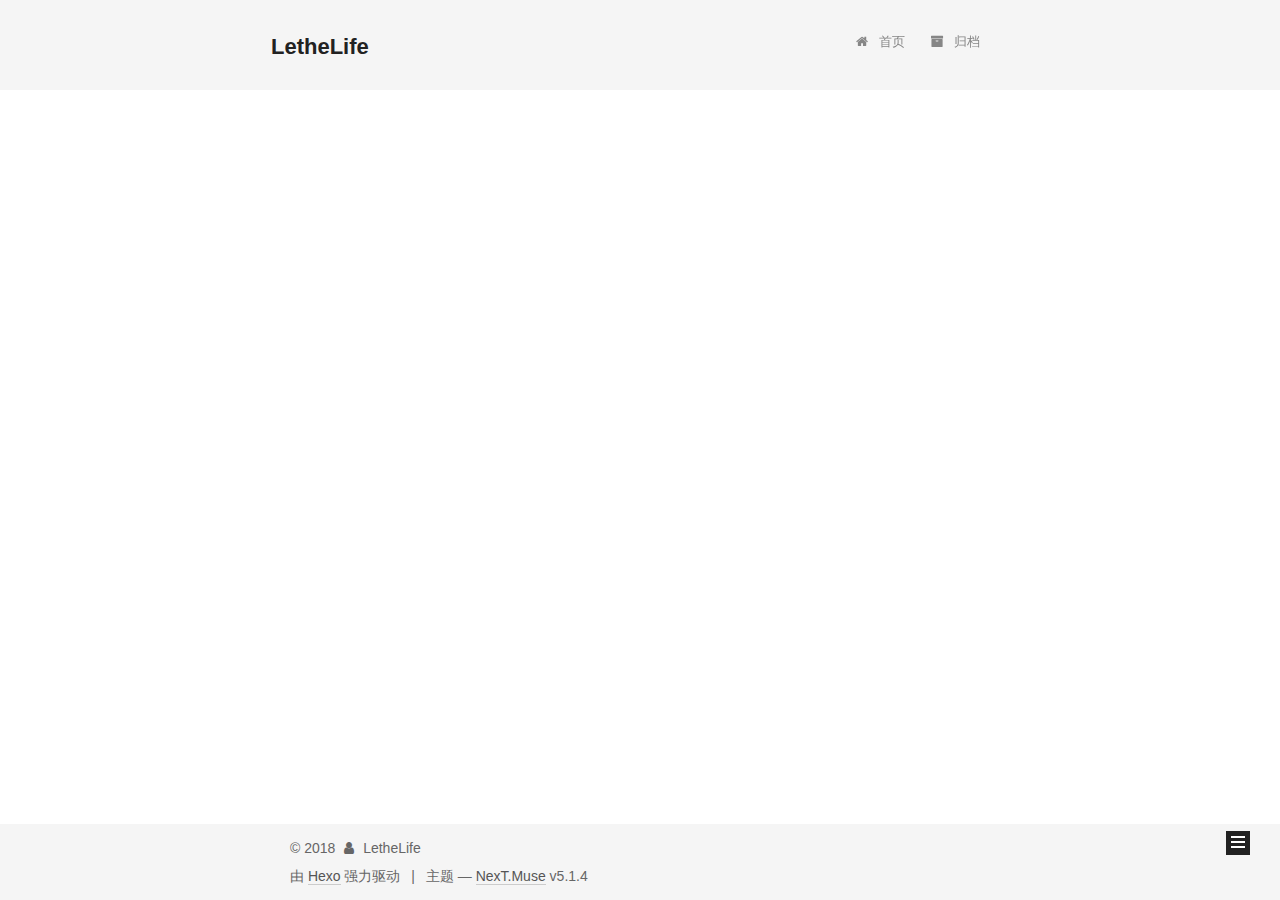
==== commit 12cd0ee2: "Site updated: 2018-02-05 17:07:48" ====
--- a/archives/index.html
+++ b/archives/index.html
@@ -1,13 +1,85 @@
 <!DOCTYPE html>
-<html>
+
+
+
+  
+
+
+<html class="theme-next muse use-motion" lang="zh-Hans">
 <head>
-  <meta charset="utf-8">
-  
-
-  
-  <title>Archiv | LetheLife</title>
-  <meta name="viewport" content="width=device-width, initial-scale=1, maximum-scale=1">
-  <meta name="description" content="热爱技术，热爱生活的猿。">
+  <meta charset="UTF-8"/>
+<meta http-equiv="X-UA-Compatible" content="IE=edge" />
+<meta name="viewport" content="width=device-width, initial-scale=1, maximum-scale=1"/>
+<meta name="theme-color" content="#222">
+
+
+
+
+
+
+
+
+
+<meta http-equiv="Cache-Control" content="no-transform" />
+<meta http-equiv="Cache-Control" content="no-siteapp" />
+
+
+
+
+
+
+
+
+
+
+
+
+
+
+
+
+  
+  
+  <link href="/lib/fancybox/source/jquery.fancybox.css?v=2.1.5" rel="stylesheet" type="text/css" />
+
+
+
+
+
+
+
+<link href="/lib/font-awesome/css/font-awesome.min.css?v=4.6.2" rel="stylesheet" type="text/css" />
+
+<link href="/css/main.css?v=5.1.4" rel="stylesheet" type="text/css" />
+
+
+  <link rel="apple-touch-icon" sizes="180x180" href="/images/apple-touch-icon-next.png?v=5.1.4">
+
+
+  <link rel="icon" type="image/png" sizes="32x32" href="/images/favicon-32x32-next.png?v=5.1.4">
+
+
+  <link rel="icon" type="image/png" sizes="16x16" href="/images/favicon-16x16-next.png?v=5.1.4">
+
+
+  <link rel="mask-icon" href="/images/logo.svg?v=5.1.4" color="#222">
+
+
+
+
+
+  <meta name="keywords" content="信息安全, 渗透测试, 逆向工程, python" />
+
+
+
+
+
+
+
+
+
+
+<meta name="description" content="热爱技术，热爱生活的猿。">
 <meta property="og:type" content="website">
 <meta property="og:title" content="LetheLife">
 <meta property="og:url" content="http://yoursite.com/archives/index.html">
@@ -17,184 +89,519 @@
 <meta name="twitter:card" content="summary">
 <meta name="twitter:title" content="LetheLife">
 <meta name="twitter:description" content="热爱技术，热爱生活的猿。">
-  
-    <link rel="alternate" href="/atom.xml" title="LetheLife" type="application/atom+xml">
-  
-  
-    <link rel="icon" href="/favicon.png">
-  
-  
-    <link href="//fonts.googleapis.com/css?family=Source+Code+Pro" rel="stylesheet" type="text/css">
-  
-  <link rel="stylesheet" href="/css/style.css">
+
+
+
+<script type="text/javascript" id="hexo.configurations">
+  var NexT = window.NexT || {};
+  var CONFIG = {
+    root: '/',
+    scheme: 'Muse',
+    version: '5.1.4',
+    sidebar: {"display":"always","offset":12,"b2t":false,"scrollpercent":false,"onmobile":false},
+    fancybox: true,
+    tabs: true,
+    motion: {"enable":true,"async":false,"transition":{"post_block":"fadeIn","post_header":"slideDownIn","post_body":"slideDownIn","coll_header":"slideLeftIn","sidebar":"slideUpIn"}},
+    duoshuo: {
+      userId: '0',
+      author: '博主'
+    },
+    algolia: {
+      applicationID: '',
+      apiKey: '',
+      indexName: '',
+      hits: {"per_page":10},
+      labels: {"input_placeholder":"Search for Posts","hits_empty":"We didn't find any results for the search: ${query}","hits_stats":"${hits} results found in ${time} ms"}
+    }
+  };
+</script>
+
+
+
+  <link rel="canonical" href="http://yoursite.com/archives/"/>
+
+
+
+
+
+  <title>归档 | LetheLife</title>
+  
+
+
+
+
+
+
+
+
 </head>
 
-<body>
-  <div id="container">
-    <div id="wrap">
-      <header id="header">
-  <div id="banner"></div>
-  <div id="header-outer" class="outer">
-    <div id="header-title" class="inner">
-      <h1 id="logo-wrap">
-        <a href="/" id="logo">LetheLife</a>
-      </h1>
-      
-        <h2 id="subtitle-wrap">
-          <a href="/" id="subtitle">一只热带雨林的猿</a>
-        </h2>
-      
+<body itemscope itemtype="http://schema.org/WebPage" lang="zh-Hans">
+
+  
+  
+
+  <div class="container  page-archive">
+    <div class="headband"></div>
+
+    <header id="header" class="header" itemscope itemtype="http://schema.org/WPHeader">
+      <div class="header-inner"><div class="site-brand-wrapper">
+  <div class="site-meta ">
+    
+
+    <div class="custom-logo-site-title">
+      <a href="/"  class="brand" rel="start">
+        <span class="logo-line-before"><i></i></span>
+        <span class="site-title">LetheLife</span>
+        <span class="logo-line-after"><i></i></span>
+      </a>
     </div>
-    <div id="header-inner" class="inner">
-      <nav id="main-nav">
-        <a id="main-nav-toggle" class="nav-icon"></a>
-        
-          <a class="main-nav-link" href="/">Home</a>
-        
-          <a class="main-nav-link" href="/archives">Archives</a>
-        
-      </nav>
-      <nav id="sub-nav">
-        
-          <a id="nav-rss-link" class="nav-icon" href="/atom.xml" title="RSS Feed"></a>
-        
-        <a id="nav-search-btn" class="nav-icon" title="Suche"></a>
-      </nav>
-      <div id="search-form-wrap">
-        <form action="//google.com/search" method="get" accept-charset="UTF-8" class="search-form"><input type="search" name="q" class="search-form-input" placeholder="Search"><button type="submit" class="search-form-submit">&#xF002;</button><input type="hidden" name="sitesearch" value="http://yoursite.com"></form>
+      
+        <p class="site-subtitle">一只热带雨林的猿</p>
+      
+  </div>
+
+  <div class="site-nav-toggle">
+    <button>
+      <span class="btn-bar"></span>
+      <span class="btn-bar"></span>
+      <span class="btn-bar"></span>
+    </button>
+  </div>
+</div>
+
+<nav class="site-nav">
+  
+
+  
+    <ul id="menu" class="menu">
+      
+        
+        <li class="menu-item menu-item-home">
+          <a href="/" rel="section">
+            
+              <i class="menu-item-icon fa fa-fw fa-home"></i> <br />
+            
+            首页
+          </a>
+        </li>
+      
+        
+        <li class="menu-item menu-item-archives">
+          <a href="/archives/" rel="section">
+            
+              <i class="menu-item-icon fa fa-fw fa-archive"></i> <br />
+            
+            归档
+          </a>
+        </li>
+      
+
+      
+    </ul>
+  
+
+  
+</nav>
+
+
+
+ </div>
+    </header>
+
+    <main id="main" class="main">
+      <div class="main-inner">
+        <div class="content-wrap">
+          <div id="content" class="content">
+            
+
+  
+  
+  
+  <div class="post-block archive">
+    <div id="posts" class="posts-collapse">
+      <span class="archive-move-on"></span>
+
+      <span class="archive-page-counter">
+        
+        
+        
+          
+        
+        嗯..! 目前共计 2 篇日志。 继续努力。
+      </span>
+
+      
+
+        
+        
+        
+
+        
+          
+          <div class="collection-title">
+            <h1 class="archive-year" id="archive-year-2018">2018</h1>
+          </div>
+        
+        
+
+        
+
+  <article class="post post-type-normal" itemscope itemtype="http://schema.org/Article">
+    <header class="post-header">
+
+      <h2 class="post-title">
+        
+            <a class="post-title-link" href="/2018/02/05/nihao/" itemprop="url">
+              
+                <span itemprop="name">nihao</span>
+              
+            </a>
+        
+      </h2>
+
+      <div class="post-meta">
+        <time class="post-time" itemprop="dateCreated"
+              datetime="2018-02-05T02:34:15+08:00"
+              content="2018-02-05" >
+          02-05
+        </time>
       </div>
+
+    </header>
+  </article>
+
+
+
+      
+
+        
+        
+        
+
+        
+        
+
+        
+
+  <article class="post post-type-normal" itemscope itemtype="http://schema.org/Article">
+    <header class="post-header">
+
+      <h2 class="post-title">
+        
+            <a class="post-title-link" href="/2018/02/05/hello-world/" itemprop="url">
+              
+                <span itemprop="name">Hello World</span>
+              
+            </a>
+        
+      </h2>
+
+      <div class="post-meta">
+        <time class="post-time" itemprop="dateCreated"
+              datetime="2018-02-05T01:29:08+08:00"
+              content="2018-02-05" >
+          02-05
+        </time>
+      </div>
+
+    </header>
+  </article>
+
+
+
+      
+
     </div>
   </div>
-</header>
-      <div class="outer">
-        <section id="main">
-  
-  
-    
-    
-      
-      
-      <section class="archives-wrap">
-        <div class="archive-year-wrap">
-          <a href="/archives/2018" class="archive-year">2018</a>
+  
+  
+  
+
+  
+
+
+
+          </div>
+          
+
+
+          
+
         </div>
-        <div class="archives">
-    
-    <article class="archive-article archive-type-post">
-  <div class="archive-article-inner">
-    <header class="archive-article-header">
-      <a href="/2018/02/05/nihao/" class="archive-article-date">
-  <time datetime="2018-02-04T18:34:15.000Z" itemprop="datePublished">Feb 5</time>
-</a>
-      
-  
-    <h1 itemprop="name">
-      <a class="archive-article-title" href="/2018/02/05/nihao/">nihao</a>
-    </h1>
-  
-
-    </header>
-  </div>
-</article>
-  
-    
-    
-    <article class="archive-article archive-type-post">
-  <div class="archive-article-inner">
-    <header class="archive-article-header">
-      <a href="/2018/02/05/hello-world/" class="archive-article-date">
-  <time datetime="2018-02-04T17:29:08.056Z" itemprop="datePublished">Feb 5</time>
-</a>
-      
-  
-    <h1 itemprop="name">
-      <a class="archive-article-title" href="/2018/02/05/hello-world/">Hello World</a>
-    </h1>
-  
-
-    </header>
-  </div>
-</article>
-  
-  
-    </div></section>
-  
-
-
-</section>
-        
-          <aside id="sidebar">
-  
-    
-
-  
-    
-
-  
-    
-  
-    
-  <div class="widget-wrap">
-    <h3 class="widget-title">Archiv</h3>
-    <div class="widget">
-      <ul class="archive-list"><li class="archive-list-item"><a class="archive-list-link" href="/archives/2018/02/">February 2018</a></li></ul>
+        
+          
+  
+  <div class="sidebar-toggle">
+    <div class="sidebar-toggle-line-wrap">
+      <span class="sidebar-toggle-line sidebar-toggle-line-first"></span>
+      <span class="sidebar-toggle-line sidebar-toggle-line-middle"></span>
+      <span class="sidebar-toggle-line sidebar-toggle-line-last"></span>
     </div>
   </div>
 
-
-  
+  <aside id="sidebar" class="sidebar">
     
-  <div class="widget-wrap">
-    <h3 class="widget-title">letzter Beitrag</h3>
-    <div class="widget">
-      <ul>
-        
-          <li>
-            <a href="/2018/02/05/nihao/">nihao</a>
-          </li>
-        
-          <li>
-            <a href="/2018/02/05/hello-world/">Hello World</a>
-          </li>
-        
-      </ul>
+    <div class="sidebar-inner">
+
+      
+
+      
+
+      <section class="site-overview-wrap sidebar-panel sidebar-panel-active">
+        <div class="site-overview">
+          <div class="site-author motion-element" itemprop="author" itemscope itemtype="http://schema.org/Person">
+            
+              <img class="site-author-image" itemprop="image"
+                src="/images/avatar.jpg"
+                alt="LetheLife" />
+            
+              <p class="site-author-name" itemprop="name">LetheLife</p>
+              <p class="site-description motion-element" itemprop="description">热爱技术，热爱生活的猿。</p>
+          </div>
+
+          <nav class="site-state motion-element">
+
+            
+              <div class="site-state-item site-state-posts">
+              
+                <a href="/archives/">
+              
+                  <span class="site-state-item-count">2</span>
+                  <span class="site-state-item-name">日志</span>
+                </a>
+              </div>
+            
+
+            
+
+            
+
+          </nav>
+
+          
+
+          
+
+          
+          
+
+          
+          
+            <div class="links-of-blogroll motion-element links-of-blogroll-block">
+              <div class="links-of-blogroll-title">
+                <i class="fa  fa-fw fa-link"></i>
+                友情链接
+              </div>
+              <ul class="links-of-blogroll-list">
+                
+                  <li class="links-of-blogroll-item">
+                    <a href="http://nobgr.me/" title="Nobgr" target="_blank">Nobgr</a>
+                  </li>
+                
+              </ul>
+            </div>
+          
+
+          
+
+        </div>
+      </section>
+
+      
+
+      
+
     </div>
+  </aside>
+
+
+        
+      </div>
+    </main>
+
+    <footer id="footer" class="footer">
+      <div class="footer-inner">
+        <div class="copyright">&copy; <span itemprop="copyrightYear">2018</span>
+  <span class="with-love">
+    <i class="fa fa-user"></i>
+  </span>
+  <span class="author" itemprop="copyrightHolder">LetheLife</span>
+
+  
+</div>
+
+
+  <div class="powered-by">由 <a class="theme-link" target="_blank" href="https://hexo.io">Hexo</a> 强力驱动</div>
+
+
+
+  <span class="post-meta-divider">|</span>
+
+
+
+  <div class="theme-info">主题 &mdash; <a class="theme-link" target="_blank" href="https://github.com/iissnan/hexo-theme-next">NexT.Muse</a> v5.1.4</div>
+
+
+
+
+        
+
+
+
+
+
+
+
+        
+      </div>
+    </footer>
+
+    
+      <div class="back-to-top">
+        <i class="fa fa-arrow-up"></i>
+        
+      </div>
+    
+
+    
+
   </div>
 
   
-</aside>
-        
-      </div>
-      <footer id="footer">
-  
-  <div class="outer">
-    <div id="footer-info" class="inner">
-      &copy; 2018 LetheLife<br>
-      Powered by <a href="http://hexo.io/" target="_blank">Hexo</a>
-    </div>
-  </div>
-</footer>
-    </div>
-    <nav id="mobile-nav">
-  
-    <a href="/" class="mobile-nav-link">Home</a>
-  
-    <a href="/archives" class="mobile-nav-link">Archives</a>
-  
-</nav>
-    
-
-<script src="//ajax.googleapis.com/ajax/libs/jquery/2.0.3/jquery.min.js"></script>
-
-
-  <link rel="stylesheet" href="/fancybox/jquery.fancybox.css">
-  <script src="/fancybox/jquery.fancybox.pack.js"></script>
-
-
-<script src="/js/script.js"></script>
-
-
-
-  </div>
+
+<script type="text/javascript">
+  if (Object.prototype.toString.call(window.Promise) !== '[object Function]') {
+    window.Promise = null;
+  }
+</script>
+
+
+
+
+
+
+
+
+
+  
+
+
+
+
+
+
+
+
+
+
+
+
+  
+  
+    <script type="text/javascript" src="/lib/jquery/index.js?v=2.1.3"></script>
+  
+
+  
+  
+    <script type="text/javascript" src="/lib/fastclick/lib/fastclick.min.js?v=1.0.6"></script>
+  
+
+  
+  
+    <script type="text/javascript" src="/lib/jquery_lazyload/jquery.lazyload.js?v=1.9.7"></script>
+  
+
+  
+  
+    <script type="text/javascript" src="/lib/velocity/velocity.min.js?v=1.2.1"></script>
+  
+
+  
+  
+    <script type="text/javascript" src="/lib/velocity/velocity.ui.min.js?v=1.2.1"></script>
+  
+
+  
+  
+    <script type="text/javascript" src="/lib/fancybox/source/jquery.fancybox.pack.js?v=2.1.5"></script>
+  
+
+
+  
+
+
+  <script type="text/javascript" src="/js/src/utils.js?v=5.1.4"></script>
+
+  <script type="text/javascript" src="/js/src/motion.js?v=5.1.4"></script>
+
+
+
+  
+  
+
+  
+
+  
+
+
+  <script type="text/javascript" src="/js/src/bootstrap.js?v=5.1.4"></script>
+
+
+
+  
+
+
+  
+
+
+
+
+	
+
+
+
+
+
+  
+
+
+
+
+
+  
+
+
+
+
+
+
+
+
+
+
+
+
+  
+
+
+
+
+
+  
+
+  
+
+  
+
+  
+  
+
+  
+
+  
+
+  
+
 </body>
-</html>+</html>
--- a/css/main.css
+++ b/css/main.css
@@ -0,0 +1,3025 @@
+/* normalize.css v3.0.2 | MIT License | git.io/normalize */
+html {
+  font-family: sans-serif; /* 1 */
+  -ms-text-size-adjust: 100%; /* 2 */
+  -webkit-text-size-adjust: 100%; /* 2 */
+}
+body {
+  margin: 0;
+}
+article,
+aside,
+details,
+figcaption,
+figure,
+footer,
+header,
+hgroup,
+main,
+menu,
+nav,
+section,
+summary {
+  display: block;
+}
+audio,
+canvas,
+progress,
+video {
+  display: inline-block; /* 1 */
+  vertical-align: baseline; /* 2 */
+}
+audio:not([controls]) {
+  display: none;
+  height: 0;
+}
+[hidden],
+template {
+  display: none;
+}
+a {
+  background-color: transparent;
+}
+a:active,
+a:hover {
+  outline: 0;
+}
+abbr[title] {
+  border-bottom: 1px dotted;
+}
+b,
+strong {
+  font-weight: bold;
+}
+dfn {
+  font-style: italic;
+}
+h1 {
+  font-size: 2em;
+  margin: 0.67em 0;
+}
+mark {
+  background: #ff0;
+  color: #000;
+}
+small {
+  font-size: 80%;
+}
+sub,
+sup {
+  font-size: 75%;
+  line-height: 0;
+  position: relative;
+  vertical-align: baseline;
+}
+sup {
+  top: -0.5em;
+}
+sub {
+  bottom: -0.25em;
+}
+img {
+  border: 0;
+}
+svg:not(:root) {
+  overflow: hidden;
+}
+figure {
+  margin: 1em 40px;
+}
+hr {
+  -moz-box-sizing: content-box;
+  box-sizing: content-box;
+  height: 0;
+}
+pre {
+  overflow: auto;
+}
+code,
+kbd,
+pre,
+samp {
+  font-family: monospace, monospace;
+  font-size: 1em;
+}
+button,
+input,
+optgroup,
+select,
+textarea {
+  color: inherit; /* 1 */
+  font: inherit; /* 2 */
+  margin: 0; /* 3 */
+}
+button {
+  overflow: visible;
+}
+button,
+select {
+  text-transform: none;
+}
+button,
+html input[type="button"],
+input[type="reset"],
+input[type="submit"] {
+  -webkit-appearance: button; /* 2 */
+  cursor: pointer; /* 3 */
+}
+button[disabled],
+html input[disabled] {
+  cursor: default;
+}
+button::-moz-focus-inner,
+input::-moz-focus-inner {
+  border: 0;
+  padding: 0;
+}
+input {
+  line-height: normal;
+}
+input[type="checkbox"],
+input[type="radio"] {
+  box-sizing: border-box; /* 1 */
+  padding: 0; /* 2 */
+}
+input[type="number"]::-webkit-inner-spin-button,
+input[type="number"]::-webkit-outer-spin-button {
+  height: auto;
+}
+input[type="search"] {
+  -webkit-appearance: textfield; /* 1 */
+  -moz-box-sizing: content-box;
+  -webkit-box-sizing: content-box; /* 2 */
+  box-sizing: content-box;
+}
+input[type="search"]::-webkit-search-cancel-button,
+input[type="search"]::-webkit-search-decoration {
+  -webkit-appearance: none;
+}
+fieldset {
+  border: 1px solid #c0c0c0;
+  margin: 0 2px;
+  padding: 0.35em 0.625em 0.75em;
+}
+legend {
+  border: 0; /* 1 */
+  padding: 0; /* 2 */
+}
+textarea {
+  overflow: auto;
+}
+optgroup {
+  font-weight: bold;
+}
+table {
+  border-collapse: collapse;
+  border-spacing: 0;
+}
+td,
+th {
+  padding: 0;
+}
+::selection {
+  background: #262a30;
+  color: #fff;
+}
+body {
+  position: relative;
+  font-family: 'Lato', "PingFang SC", "Microsoft YaHei", sans-serif;
+  font-size: 14px;
+  line-height: 2;
+  color: #555;
+  background: #fff;
+}
+@media (max-width: 767px) {
+  body {
+    padding-right: 0 !important;
+  }
+}
+@media (min-width: 768px) and (max-width: 991px) {
+  body {
+    padding-right: 0 !important;
+  }
+}
+@media (min-width: 1600px) {
+  body {
+    font-size: 16px;
+  }
+}
+h1,
+h2,
+h3,
+h4,
+h5,
+h6 {
+  margin: 0;
+  padding: 0;
+  font-weight: bold;
+  line-height: 1.5;
+  font-family: 'Lato', "PingFang SC", "Microsoft YaHei", sans-serif;
+}
+h2,
+h3,
+h4,
+h5,
+h6 {
+  margin: 20px 0 15px;
+}
+h1 {
+  font-size: 24px;
+}
+@media (max-width: 767px) {
+  h1 {
+    font-size: 20px;
+  }
+}
+h2 {
+  font-size: 22px;
+}
+@media (max-width: 767px) {
+  h2 {
+    font-size: 18px;
+  }
+}
+h3 {
+  font-size: 20px;
+}
+@media (max-width: 767px) {
+  h3 {
+    font-size: 16px;
+  }
+}
+h4 {
+  font-size: 18px;
+}
+@media (max-width: 767px) {
+  h4 {
+    font-size: 14px;
+  }
+}
+h5 {
+  font-size: 16px;
+}
+@media (max-width: 767px) {
+  h5 {
+    font-size: 12px;
+  }
+}
+h6 {
+  font-size: 14px;
+}
+@media (max-width: 767px) {
+  h6 {
+    font-size: 10px;
+  }
+}
+p {
+  margin: 0 0 20px 0;
+}
+a {
+  color: #555;
+  text-decoration: none;
+  outline: none;
+  border-bottom: 1px solid #999;
+  word-wrap: break-word;
+}
+a:hover {
+  color: #222;
+  border-bottom-color: #222;
+}
+blockquote {
+  margin: 0;
+  padding: 0;
+}
+img {
+  display: block;
+  margin: auto;
+  max-width: 100%;
+  height: auto;
+}
+hr {
+  margin: 40px 0;
+  height: 3px;
+  border: none;
+  background-color: #ddd;
+  background-image: repeating-linear-gradient(-45deg, #fff, #fff 4px, transparent 4px, transparent 8px);
+}
+blockquote {
+  padding: 0 15px;
+  color: #666;
+  border-left: 4px solid #ddd;
+}
+blockquote cite::before {
+  content: "-";
+  padding: 0 5px;
+}
+dt {
+  font-weight: 700;
+}
+dd {
+  margin: 0;
+  padding: 0;
+}
+kbd {
+  border: 1px solid #ccc;
+  border-radius: 0.2em;
+  box-shadow: 0.1em 0.1em 0.2em rgba(0,0,0,0.1);
+  background-color: #f9f9f9;
+  font-family: inherit;
+  background-image: -webkit-linear-gradient(top, #eee, #fff, #eee);
+  padding: 0.1em 0.3em;
+  white-space: nowrap;
+}
+.text-left {
+  text-align: left;
+}
+.text-center {
+  text-align: center;
+}
+.text-right {
+  text-align: right;
+}
+.text-justify {
+  text-align: justify;
+}
+.text-nowrap {
+  white-space: nowrap;
+}
+.text-lowercase {
+  text-transform: lowercase;
+}
+.text-uppercase {
+  text-transform: uppercase;
+}
+.text-capitalize {
+  text-transform: capitalize;
+}
+.center-block {
+  display: block;
+  margin-left: auto;
+  margin-right: auto;
+}
+.clearfix:before,
+.clearfix:after {
+  content: " ";
+  display: table;
+}
+.clearfix:after {
+  clear: both;
+}
+.pullquote {
+  width: 45%;
+}
+.pullquote.left {
+  float: left;
+  margin-left: 5px;
+  margin-right: 10px;
+}
+.pullquote.right {
+  float: right;
+  margin-left: 10px;
+  margin-right: 5px;
+}
+.affix.affix.affix {
+  position: fixed;
+}
+.translation {
+  margin-top: -20px;
+  font-size: 14px;
+  color: #999;
+}
+.scrollbar-measure {
+  width: 100px;
+  height: 100px;
+  overflow: scroll;
+  position: absolute;
+  top: -9999px;
+}
+.use-motion .motion-element {
+  opacity: 0;
+}
+table {
+  margin: 20px 0;
+  width: 100%;
+  border-collapse: collapse;
+  border-spacing: 0;
+  border: 1px solid #ddd;
+  font-size: 14px;
+  table-layout: fixed;
+  word-wrap: break-all;
+}
+table>tbody>tr:nth-of-type(odd) {
+  background-color: #f9f9f9;
+}
+table>tbody>tr:hover {
+  background-color: #f5f5f5;
+}
+caption,
+th,
+td {
+  padding: 8px;
+  text-align: left;
+  vertical-align: middle;
+  font-weight: normal;
+}
+th,
+td {
+  border-bottom: 3px solid #ddd;
+  border-right: 1px solid #eee;
+}
+th {
+  padding-bottom: 10px;
+  font-weight: 700;
+}
+td {
+  border-bottom-width: 1px;
+}
+html,
+body {
+  height: 100%;
+}
+.container {
+  position: relative;
+  min-height: 100%;
+}
+.header-inner {
+  margin: 0 auto;
+  padding: 100px 0 70px;
+  width: 700px;
+}
+@media (min-width: 1600px) {
+  .container .header-inner {
+    width: 900px;
+  }
+}
+.main {
+  padding-bottom: 150px;
+}
+.main-inner {
+  margin: 0 auto;
+  width: 700px;
+}
+@media (min-width: 1600px) {
+  .container .main-inner {
+    width: 900px;
+  }
+}
+.footer {
+  position: absolute;
+  left: 0;
+  bottom: 0;
+  width: 100%;
+  min-height: 50px;
+}
+.footer-inner {
+  box-sizing: border-box;
+  margin: 20px auto;
+  width: 700px;
+}
+@media (min-width: 1600px) {
+  .container .footer-inner {
+    width: 900px;
+  }
+}
+pre,
+.highlight {
+  overflow: auto;
+  margin: 20px 0;
+  padding: 0;
+  font-size: 13px;
+  color: #4d4d4c;
+  background: #f7f7f7;
+  line-height: 1.6;
+}
+pre,
+code {
+  font-family: consolas, Menlo, "PingFang SC", "Microsoft YaHei", monospace;
+}
+code {
+  padding: 2px 4px;
+  word-wrap: break-word;
+  color: #555;
+  background: #eee;
+  border-radius: 3px;
+  font-size: 13px;
+}
+pre {
+  padding: 10px;
+}
+pre code {
+  padding: 0;
+  color: #4d4d4c;
+  background: none;
+  text-shadow: none;
+}
+.highlight {
+  border-radius: 1px;
+}
+.highlight pre {
+  border: none;
+  margin: 0;
+  padding: 10px 0;
+}
+.highlight table {
+  margin: 0;
+  width: auto;
+  border: none;
+}
+.highlight td {
+  border: none;
+  padding: 0;
+}
+.highlight figcaption {
+  font-size: 1em;
+  color: #4d4d4c;
+  line-height: 1em;
+  margin-bottom: 1em;
+}
+.highlight figcaption:before,
+.highlight figcaption:after {
+  content: " ";
+  display: table;
+}
+.highlight figcaption:after {
+  clear: both;
+}
+.highlight figcaption a {
+  float: right;
+  color: #4d4d4c;
+}
+.highlight figcaption a:hover {
+  border-bottom-color: #4d4d4c;
+}
+.highlight .gutter pre {
+  padding-left: 10px;
+  padding-right: 10px;
+  color: #869194;
+  text-align: right;
+  background-color: #eff2f3;
+}
+.highlight .code pre {
+  width: 100%;
+  padding-left: 10px;
+  padding-right: 10px;
+  background-color: #f7f7f7;
+}
+.highlight .line {
+  height: 20px;
+}
+.gutter {
+  -webkit-user-select: none;
+  -moz-user-select: none;
+  -ms-user-select: none;
+  user-select: none;
+}
+.gist table {
+  width: auto;
+}
+.gist table td {
+  border: none;
+}
+pre .deletion {
+  background: #fdd;
+}
+pre .addition {
+  background: #dfd;
+}
+pre .meta {
+  color: #8959a8;
+}
+pre .comment {
+  color: #8e908c;
+}
+pre .variable,
+pre .attribute,
+pre .tag,
+pre .regexp,
+pre .ruby .constant,
+pre .xml .tag .title,
+pre .xml .pi,
+pre .xml .doctype,
+pre .html .doctype,
+pre .css .id,
+pre .css .class,
+pre .css .pseudo {
+  color: #c82829;
+}
+pre .number,
+pre .preprocessor,
+pre .built_in,
+pre .literal,
+pre .params,
+pre .constant,
+pre .command {
+  color: #f5871f;
+}
+pre .ruby .class .title,
+pre .css .rules .attribute,
+pre .string,
+pre .value,
+pre .inheritance,
+pre .header,
+pre .ruby .symbol,
+pre .xml .cdata,
+pre .special,
+pre .number,
+pre .formula {
+  color: #718c00;
+}
+pre .title,
+pre .css .hexcolor {
+  color: #3e999f;
+}
+pre .function,
+pre .python .decorator,
+pre .python .title,
+pre .ruby .function .title,
+pre .ruby .title .keyword,
+pre .perl .sub,
+pre .javascript .title,
+pre .coffeescript .title {
+  color: #4271ae;
+}
+pre .keyword,
+pre .javascript .function {
+  color: #8959a8;
+}
+.full-image.full-image.full-image.full-image {
+  border: none;
+  max-width: 100%;
+  width: auto;
+  margin: 20px auto 25px;
+}
+@media (min-width: 992px) {
+  .full-image.full-image.full-image.full-image {
+    max-width: none;
+    width: 110%;
+    margin: 25px -5%;
+  }
+}
+.blockquote-center,
+.page-home .post-type-quote blockquote,
+.page-post-detail .post-type-quote blockquote {
+  position: relative;
+  margin: 40px 0;
+  padding: 0;
+  border-left: none;
+  text-align: center;
+}
+.blockquote-center::before,
+.page-home .post-type-quote blockquote::before,
+.page-post-detail .post-type-quote blockquote::before,
+.blockquote-center::after,
+.page-home .post-type-quote blockquote::after,
+.page-post-detail .post-type-quote blockquote::after {
+  position: absolute;
+  content: ' ';
+  display: block;
+  width: 100%;
+  height: 24px;
+  opacity: 0.2;
+  background-repeat: no-repeat;
+  background-position: 0 -6px;
+  background-size: 22px 22px;
+}
+.blockquote-center::before,
+.page-home .post-type-quote blockquote::before,
+.page-post-detail .post-type-quote blockquote::before {
+  top: -20px;
+  background-image: url("../images/quote-l.svg");
+  border-top: 1px solid #ccc;
+}
+.blockquote-center::after,
+.page-home .post-type-quote blockquote::after,
+.page-post-detail .post-type-quote blockquote::after {
+  bottom: -20px;
+  background-image: url("../images/quote-r.svg");
+  border-bottom: 1px solid #ccc;
+  background-position: 100% 8px;
+}
+.blockquote-center p,
+.page-home .post-type-quote blockquote p,
+.page-post-detail .post-type-quote blockquote p,
+.blockquote-center div,
+.page-home .post-type-quote blockquote div,
+.page-post-detail .post-type-quote blockquote div {
+  text-align: center;
+}
+.post .post-body .group-picture img {
+  box-sizing: border-box;
+  padding: 0 3px;
+  border: none;
+}
+.post .group-picture-row {
+  overflow: hidden;
+  margin-top: 6px;
+}
+.post .group-picture-row:first-child {
+  margin-top: 0;
+}
+.post .group-picture-column {
+  float: left;
+}
+.page-post-detail .post-body .group-picture-column {
+  float: none;
+  margin-top: 10px;
+  width: auto !important;
+}
+.page-post-detail .post-body .group-picture-column img {
+  margin: 0 auto;
+}
+.page-archive .group-picture-container {
+  overflow: hidden;
+}
+.page-archive .group-picture-row {
+  float: left;
+}
+.page-archive .group-picture-row:first-child {
+  margin-top: 6px;
+}
+.page-archive .group-picture-column {
+  max-width: 150px;
+  max-height: 150px;
+}
+.post-body .note {
+  position: relative;
+  padding: 15px;
+  margin-bottom: 20px;
+  border: 1px solid #eee;
+  border-left-width: 5px;
+  border-radius: 3px;
+}
+.post-body .note h2,
+.post-body .note h3,
+.post-body .note h4,
+.post-body .note h5,
+.post-body .note h6 {
+  margin-top: 0;
+  margin-bottom: 0;
+  border-bottom: initial;
+  padding-top: 0 !important;
+}
+.post-body .note p:first-child,
+.post-body .note ul:first-child,
+.post-body .note ol:first-child,
+.post-body .note table:first-child,
+.post-body .note pre:first-child,
+.post-body .note blockquote:first-child {
+  margin-top: 0;
+}
+.post-body .note p:last-child,
+.post-body .note ul:last-child,
+.post-body .note ol:last-child,
+.post-body .note table:last-child,
+.post-body .note pre:last-child,
+.post-body .note blockquote:last-child {
+  margin-bottom: 0;
+}
+.post-body .note.default {
+  border-left-color: #777;
+}
+.post-body .note.default h2,
+.post-body .note.default h3,
+.post-body .note.default h4,
+.post-body .note.default h5,
+.post-body .note.default h6 {
+  color: #777;
+}
+.post-body .note.primary {
+  border-left-color: #6f42c1;
+}
+.post-body .note.primary h2,
+.post-body .note.primary h3,
+.post-body .note.primary h4,
+.post-body .note.primary h5,
+.post-body .note.primary h6 {
+  color: #6f42c1;
+}
+.post-body .note.info {
+  border-left-color: #428bca;
+}
+.post-body .note.info h2,
+.post-body .note.info h3,
+.post-body .note.info h4,
+.post-body .note.info h5,
+.post-body .note.info h6 {
+  color: #428bca;
+}
+.post-body .note.success {
+  border-left-color: #5cb85c;
+}
+.post-body .note.success h2,
+.post-body .note.success h3,
+.post-body .note.success h4,
+.post-body .note.success h5,
+.post-body .note.success h6 {
+  color: #5cb85c;
+}
+.post-body .note.warning {
+  border-left-color: #f0ad4e;
+}
+.post-body .note.warning h2,
+.post-body .note.warning h3,
+.post-body .note.warning h4,
+.post-body .note.warning h5,
+.post-body .note.warning h6 {
+  color: #f0ad4e;
+}
+.post-body .note.danger {
+  border-left-color: #d9534f;
+}
+.post-body .note.danger h2,
+.post-body .note.danger h3,
+.post-body .note.danger h4,
+.post-body .note.danger h5,
+.post-body .note.danger h6 {
+  color: #d9534f;
+}
+.post-body .label {
+  display: inline;
+  padding: 0 2px;
+  white-space: nowrap;
+}
+.post-body .label.default {
+  background-color: #f0f0f0;
+}
+.post-body .label.primary {
+  background-color: #efe6f7;
+}
+.post-body .label.info {
+  background-color: #e5f2f8;
+}
+.post-body .label.success {
+  background-color: #e7f4e9;
+}
+.post-body .label.warning {
+  background-color: #fcf6e1;
+}
+.post-body .label.danger {
+  background-color: #fae8eb;
+}
+.post-body .tabs {
+  position: relative;
+  display: block;
+  margin-bottom: 20px;
+  padding-top: 10px;
+}
+.post-body .tabs ul.nav-tabs {
+  margin: 0;
+  padding: 0;
+  display: flex;
+  margin-bottom: -1px;
+}
+@media (max-width: 413px) {
+  .post-body .tabs ul.nav-tabs {
+    display: block;
+    margin-bottom: 5px;
+  }
+}
+.post-body .tabs ul.nav-tabs li.tab {
+  list-style-type: none !important;
+  margin: 0 0.25em 0 0;
+  border-top: 3px solid transparent;
+  border-left: 1px solid transparent;
+  border-right: 1px solid transparent;
+}
+@media (max-width: 413px) {
+  .post-body .tabs ul.nav-tabs li.tab {
+    margin: initial;
+    border-top: 1px solid transparent;
+    border-left: 3px solid transparent;
+    border-right: 1px solid transparent;
+    border-bottom: 1px solid transparent;
+  }
+}
+.post-body .tabs ul.nav-tabs li.tab a {
+  outline: 0;
+  border-bottom: initial;
+  display: block;
+  line-height: 1.8em;
+  padding: 0.25em 0.75em;
+  transition-duration: 0.2s;
+  transition-timing-function: ease-out;
+  transition-delay: 0s;
+}
+.post-body .tabs ul.nav-tabs li.tab a i {
+  width: 1.285714285714286em;
+}
+.post-body .tabs ul.nav-tabs li.tab.active {
+  border-top: 3px solid #fc6423;
+  border-left: 1px solid #ddd;
+  border-right: 1px solid #ddd;
+  background-color: #fff;
+}
+@media (max-width: 413px) {
+  .post-body .tabs ul.nav-tabs li.tab.active {
+    border-top: 1px solid #ddd;
+    border-left: 3px solid #fc6423;
+    border-right: 1px solid #ddd;
+    border-bottom: 1px solid #ddd;
+  }
+}
+.post-body .tabs ul.nav-tabs li.tab.active a {
+  cursor: default;
+  color: #555;
+}
+.post-body .tabs .tab-content {
+  background-color: #fff;
+}
+.post-body .tabs .tab-content .tab-pane {
+  border: 1px solid #ddd;
+  padding: 20px 20px 0 20px;
+}
+.post-body .tabs .tab-content .tab-pane:not(.active) {
+  display: none !important;
+}
+.post-body .tabs .tab-content .tab-pane.active {
+  display: block !important;
+}
+.btn {
+  display: inline-block;
+  padding: 0 20px;
+  font-size: 14px;
+  color: #555;
+  background: transparent;
+  border: 2px solid #222;
+  text-decoration: none;
+  border-radius: 0;
+  transition-property: background-color;
+  transition-duration: 0.2s;
+  transition-timing-function: ease-in-out;
+  transition-delay: 0s;
+  line-height: 2;
+}
+.btn:hover {
+  border-color: #222;
+  color: #222;
+  background: #fff;
+}
+.btn +.btn {
+  margin: 0 0 8px 8px;
+}
+.btn .fa-fw {
+  width: 1.285714285714286em;
+  text-align: left;
+}
+.btn-bar {
+  display: block;
+  width: 22px;
+  height: 2px;
+  background: #555;
+  border-radius: 1px;
+}
+.btn-bar+.btn-bar {
+  margin-top: 4px;
+}
+.pagination {
+  margin: 120px 0 40px;
+  text-align: center;
+  border-top: 1px solid #eee;
+}
+.page-number-basic,
+.pagination .prev,
+.pagination .next,
+.pagination .page-number,
+.pagination .space {
+  display: inline-block;
+  position: relative;
+  top: -1px;
+  margin: 0 10px;
+  padding: 0 11px;
+}
+@media (max-width: 767px) {
+  .page-number-basic,
+  .pagination .prev,
+  .pagination .next,
+  .pagination .page-number,
+  .pagination .space {
+    margin: 0 5px;
+  }
+}
+.pagination .prev,
+.pagination .next,
+.pagination .page-number {
+  border-bottom: 0;
+  border-top: 1px solid #eee;
+  transition-property: border-color;
+  transition-duration: 0.2s;
+  transition-timing-function: ease-in-out;
+  transition-delay: 0s;
+}
+.pagination .prev:hover,
+.pagination .next:hover,
+.pagination .page-number:hover {
+  border-top-color: #222;
+}
+.pagination .space {
+  padding: 0;
+  margin: 0;
+}
+.pagination .prev {
+  margin-left: 0;
+}
+.pagination .next {
+  margin-right: 0;
+}
+.pagination .page-number.current {
+  color: #fff;
+  background: #ccc;
+  border-top-color: #ccc;
+}
+@media (max-width: 767px) {
+  .pagination {
+    border-top: none;
+  }
+  .pagination .prev,
+  .pagination .next,
+  .pagination .page-number {
+    margin-bottom: 10px;
+    border-top: 0;
+    border-bottom: 1px solid #eee;
+    padding: 0 10px;
+  }
+  .pagination .prev:hover,
+  .pagination .next:hover,
+  .pagination .page-number:hover {
+    border-bottom-color: #222;
+  }
+}
+.comments {
+  margin: 60px 20px 0;
+}
+.tag-cloud {
+  text-align: center;
+}
+.tag-cloud a {
+  display: inline-block;
+  margin: 10px;
+}
+.back-to-top {
+  box-sizing: border-box;
+  position: fixed;
+  bottom: -100px;
+  right: 30px;
+  z-index: 1050;
+  padding: 0 6px;
+  width: 24px;
+  background: #222;
+  font-size: 12px;
+  opacity: 1;
+  color: #fff;
+  cursor: pointer;
+  text-align: center;
+  -webkit-transform: translateZ(0);
+  transition-property: bottom;
+  transition-duration: 0.2s;
+  transition-timing-function: ease-in-out;
+  transition-delay: 0s;
+}
+@media (min-width: 768px) and (max-width: 991px) {
+  .back-to-top {
+    display: none !important;
+  }
+}
+@media (max-width: 767px) {
+  .back-to-top {
+    display: none !important;
+  }
+}
+.back-to-top.back-to-top-on {
+  bottom: 19px;
+}
+.header {
+  background: transparent;
+}
+.header-inner {
+  position: relative;
+}
+.headband {
+  height: 3px;
+  background: #222;
+}
+.site-meta {
+  margin: 0;
+  text-align: left;
+}
+@media (max-width: 767px) {
+  .site-meta {
+    text-align: center;
+  }
+}
+.brand {
+  position: relative;
+  display: inline-block;
+  padding: 0 40px;
+  color: #222;
+  background: #222;
+  border-bottom: none;
+}
+.brand:hover {
+  color: #222;
+}
+.logo {
+  display: inline-block;
+  margin-right: 5px;
+  line-height: 36px;
+  vertical-align: top;
+}
+.site-title {
+  display: inline-block;
+  vertical-align: top;
+  line-height: 36px;
+  font-size: 20px;
+  font-weight: normal;
+  font-family: 'Lato', "PingFang SC", "Microsoft YaHei", sans-serif;
+}
+.site-subtitle {
+  margin-top: 10px;
+  font-size: 13px;
+  color: #999;
+}
+.use-motion .brand {
+  opacity: 0;
+}
+.use-motion .logo,
+.use-motion .site-title,
+.use-motion .site-subtitle {
+  opacity: 0;
+  position: relative;
+  top: -10px;
+}
+.site-nav-toggle {
+  display: none;
+  position: absolute;
+  top: 10px;
+  left: 10px;
+}
+@media (max-width: 767px) {
+  .site-nav-toggle {
+    display: block;
+  }
+}
+.site-nav-toggle button {
+  margin-top: 2px;
+  padding: 9px 10px;
+  background: transparent;
+  border: none;
+}
+@media (max-width: 767px) {
+  .site-nav {
+    display: none;
+    margin: 0 -10px;
+    padding: 0 10px;
+    clear: both;
+    border-top: 1px solid #ddd;
+  }
+}
+@media (min-width: 768px) and (max-width: 991px) {
+  .site-nav {
+    display: block !important;
+  }
+}
+@media (min-width: 992px) {
+  .site-nav {
+    display: block !important;
+  }
+}
+.menu {
+  margin-top: 20px;
+  padding-left: 0;
+  text-align: center;
+}
+.menu .menu-item {
+  display: inline-block;
+  margin: 0 10px;
+  list-style: none;
+}
+@media screen and (max-width: 767px) {
+  .menu .menu-item {
+    margin-top: 10px;
+  }
+}
+.menu .menu-item a {
+  display: block;
+  font-size: 13px;
+  line-height: inherit;
+  border-bottom: 1px solid transparent;
+  transition-property: border-color;
+  transition-duration: 0.2s;
+  transition-timing-function: ease-in-out;
+  transition-delay: 0s;
+}
+.menu .menu-item a:hover {
+  border-bottom-color: #222;
+}
+.menu .menu-item .fa {
+  margin-right: 5px;
+}
+.use-motion .menu-item {
+  opacity: 0;
+}
+.post-body {
+  font-family: 'Lato', "PingFang SC", "Microsoft YaHei", sans-serif;
+}
+@media (max-width: 767px) {
+  .post-body {
+    word-break: break-word;
+  }
+}
+.post-body .fancybox img {
+  display: block !important;
+  margin: 0 auto;
+  cursor: pointer;
+  cursor: zoom-in;
+  cursor: -webkit-zoom-in;
+}
+.post-body .image-caption,
+.post-body .figure .caption {
+  margin: -20px auto 15px;
+  text-align: center;
+  font-size: 14px;
+  color: #999;
+  font-weight: bold;
+  line-height: 1;
+}
+.post-sticky-flag {
+  display: inline-block;
+  font-size: 16px;
+  -ms-transform: rotate(30deg);
+  -webkit-transform: rotate(30deg);
+  -moz-transform: rotate(30deg);
+  -ms-transform: rotate(30deg);
+  -o-transform: rotate(30deg);
+  transform: rotate(30deg);
+}
+.use-motion .post-block,
+.use-motion .pagination,
+.use-motion .comments {
+  opacity: 0;
+}
+.use-motion .post-header {
+  opacity: 0;
+}
+.use-motion .post-body {
+  opacity: 0;
+}
+.use-motion .collection-title {
+  opacity: 0;
+}
+.posts-expand {
+  padding-top: 40px;
+}
+@media (max-width: 767px) {
+  .posts-expand {
+    margin: 0 20px;
+  }
+  .post-body pre .gutter pre {
+    padding-right: 10px;
+  }
+  .post-body .highlight {
+    margin-left: 0px;
+    margin-right: 0px;
+    padding: 0;
+  }
+  .post-body .highlight .gutter pre {
+    padding-right: 10px;
+  }
+}
+@media (min-width: 992px) {
+  .posts-expand .post-body {
+    text-align: justify;
+  }
+}
+.posts-expand .post-body h2,
+.posts-expand .post-body h3,
+.posts-expand .post-body h4,
+.posts-expand .post-body h5,
+.posts-expand .post-body h6 {
+  padding-top: 10px;
+}
+.posts-expand .post-body h2 .header-anchor,
+.posts-expand .post-body h3 .header-anchor,
+.posts-expand .post-body h4 .header-anchor,
+.posts-expand .post-body h5 .header-anchor,
+.posts-expand .post-body h6 .header-anchor {
+  float: right;
+  margin-left: 10px;
+  color: #ccc;
+  border-bottom-style: none;
+  visibility: hidden;
+}
+.posts-expand .post-body h2 .header-anchor:hover,
+.posts-expand .post-body h3 .header-anchor:hover,
+.posts-expand .post-body h4 .header-anchor:hover,
+.posts-expand .post-body h5 .header-anchor:hover,
+.posts-expand .post-body h6 .header-anchor:hover {
+  color: inherit;
+}
+.posts-expand .post-body h2:hover .header-anchor,
+.posts-expand .post-body h3:hover .header-anchor,
+.posts-expand .post-body h4:hover .header-anchor,
+.posts-expand .post-body h5:hover .header-anchor,
+.posts-expand .post-body h6:hover .header-anchor {
+  visibility: visible;
+}
+.posts-expand .post-body ul li {
+  list-style: circle;
+}
+.posts-expand .post-body img {
+  box-sizing: border-box;
+  margin: auto;
+  padding: 3px;
+  border: 1px solid #ddd;
+}
+.posts-expand .post-body .fancybox img {
+  margin: 0 auto 25px;
+}
+@media (max-width: 767px) {
+  .posts-collapse {
+    margin: 0 20px;
+  }
+  .posts-collapse .post-title,
+  .posts-collapse .post-meta {
+    display: block;
+    width: auto;
+    text-align: left;
+  }
+}
+.posts-collapse {
+  position: relative;
+  z-index: 1010;
+  margin-left: 0;
+}
+.posts-collapse::after {
+  content: " ";
+  position: absolute;
+  top: 20px;
+  left: 0;
+  margin-left: -2px;
+  width: 4px;
+  height: 100%;
+  background: #f5f5f5;
+  z-index: -1;
+}
+@media (max-width: 767px) {
+  .posts-collapse {
+    margin: 0 20px;
+  }
+}
+.posts-collapse .collection-title {
+  position: relative;
+  margin: 60px 0;
+}
+.posts-collapse .collection-title h1,
+.posts-collapse .collection-title h2 {
+  margin-left: 20px;
+}
+.posts-collapse .collection-title small {
+  color: #bbb;
+  margin-left: 5px;
+}
+.posts-collapse .collection-title::before {
+  content: " ";
+  position: absolute;
+  left: 0;
+  top: 50%;
+  margin-left: -4px;
+  margin-top: -4px;
+  width: 8px;
+  height: 8px;
+  background: #bbb;
+  border-radius: 50%;
+}
+.posts-collapse .post {
+  margin: 30px 0;
+}
+.posts-collapse .post-header {
+  position: relative;
+  transition-duration: 0.2s;
+  transition-timing-function: ease-in-out;
+  transition-delay: 0s;
+  transition-property: border;
+  border-bottom: 1px dashed #ccc;
+}
+.posts-collapse .post-header::before {
+  content: " ";
+  position: absolute;
+  left: 0;
+  top: 12px;
+  width: 6px;
+  height: 6px;
+  margin-left: -4px;
+  background: #bbb;
+  border-radius: 50%;
+  border: 1px solid #fff;
+  transition-duration: 0.2s;
+  transition-timing-function: ease-in-out;
+  transition-delay: 0s;
+  transition-property: background;
+}
+.posts-collapse .post-header:hover {
+  border-bottom-color: #666;
+}
+.posts-collapse .post-header:hover::before {
+  background: #222;
+}
+.posts-collapse .post-meta {
+  position: absolute;
+  font-size: 12px;
+  left: 20px;
+  top: 5px;
+}
+.posts-collapse .post-comments-count {
+  display: none;
+}
+.posts-collapse .post-title {
+  margin-left: 60px;
+  font-size: 16px;
+  font-weight: normal;
+  line-height: inherit;
+}
+.posts-collapse .post-title::after {
+  margin-left: 3px;
+  opacity: 0.6;
+}
+.posts-collapse .post-title a {
+  color: #666;
+  border-bottom: none;
+}
+.page-home .post-type-quote .post-header,
+.page-post-detail .post-type-quote .post-header,
+.page-home .post-type-quote .post-tags,
+.page-post-detail .post-type-quote .post-tags {
+  display: none;
+}
+.posts-expand .post-title {
+  text-align: center;
+  word-break: break-word;
+  font-weight: 400;
+}
+.posts-expand .post-title-link {
+  display: inline-block;
+  position: relative;
+  color: #555;
+  border-bottom: none;
+  line-height: 1.2;
+  vertical-align: top;
+}
+.posts-expand .post-title-link::before {
+  content: "";
+  position: absolute;
+  width: 100%;
+  height: 2px;
+  bottom: 0;
+  left: 0;
+  background-color: #000;
+  visibility: hidden;
+  -webkit-transform: scaleX(0);
+  -moz-transform: scaleX(0);
+  -ms-transform: scaleX(0);
+  -o-transform: scaleX(0);
+  transform: scaleX(0);
+  transition-duration: 0.2s;
+  transition-timing-function: ease-in-out;
+  transition-delay: 0s;
+}
+.posts-expand .post-title-link:hover::before {
+  visibility: visible;
+  -webkit-transform: scaleX(1);
+  -moz-transform: scaleX(1);
+  -ms-transform: scaleX(1);
+  -o-transform: scaleX(1);
+  transform: scaleX(1);
+}
+.posts-expand .post-title-link .fa {
+  font-size: 16px;
+}
+.posts-expand .post-meta {
+  margin: 3px 0 60px 0;
+  color: #999;
+  font-family: 'Lato', "PingFang SC", "Microsoft YaHei", sans-serif;
+  font-size: 12px;
+  text-align: center;
+}
+.posts-expand .post-meta .post-category-list {
+  display: inline-block;
+  margin: 0;
+  padding: 3px;
+}
+.posts-expand .post-meta .post-category-list-link {
+  color: #999;
+}
+.posts-expand .post-meta .post-description {
+  font-size: 14px;
+  margin-top: 2px;
+}
+.post-meta-divider {
+  margin: 0 0.5em;
+}
+.post-meta-item-icon {
+  margin-right: 3px;
+}
+@media (min-width: 768px) and (max-width: 991px) {
+  .post-meta-item-icon {
+    display: inline-block;
+  }
+}
+@media (max-width: 767px) {
+  .post-meta-item-icon {
+    display: inline-block;
+  }
+}
+@media (min-width: 768px) and (max-width: 991px) {
+  .post-meta-item-text {
+    display: none;
+  }
+}
+@media (max-width: 767px) {
+  .post-meta-item-text {
+    display: none;
+  }
+}
+@media (max-width: 767px) {
+  .posts-expand .post-comments-count {
+    display: none;
+  }
+}
+.post-button {
+  margin-top: 40px;
+}
+.posts-expand .post-tags {
+  margin-top: 40px;
+  text-align: center;
+}
+.posts-expand .post-tags a {
+  display: inline-block;
+  margin-right: 10px;
+  font-size: 13px;
+}
+.post-nav {
+  display: table;
+  margin-top: 15px;
+  width: 100%;
+  border-top: 1px solid #eee;
+}
+.post-nav-divider {
+  display: table-cell;
+  width: 10%;
+}
+.post-nav-item {
+  display: table-cell;
+  padding: 10px 0 0 0;
+  width: 45%;
+  vertical-align: top;
+}
+.post-nav-item a {
+  position: relative;
+  display: block;
+  line-height: 25px;
+  font-size: 14px;
+  color: #555;
+  border-bottom: none;
+}
+.post-nav-item a:hover {
+  color: #222;
+  border-bottom: none;
+}
+.post-nav-item a:active {
+  top: 2px;
+}
+.post-nav-item .fa {
+  position: absolute;
+  top: 8px;
+  left: 0;
+  font-size: 12px;
+}
+.post-nav-next a {
+  padding-left: 15px;
+}
+.post-nav-prev {
+  text-align: right;
+}
+.post-nav-prev a {
+  padding-right: 15px;
+}
+.post-nav-prev .fa {
+  right: 0;
+  left: auto;
+}
+.posts-expand .post-eof {
+  display: block;
+  margin: 80px auto 60px;
+  width: 8%;
+  height: 1px;
+  background: #ccc;
+  text-align: center;
+}
+.post:last-child .post-eof.post-eof.post-eof {
+  display: none;
+}
+.post-gallery {
+  display: table;
+  table-layout: fixed;
+  width: 100%;
+  border-collapse: separate;
+}
+.post-gallery-row {
+  display: table-row;
+}
+.post-gallery .post-gallery-img {
+  display: table-cell;
+  text-align: center;
+  vertical-align: middle;
+  border: none;
+}
+.post-gallery .post-gallery-img img {
+  max-width: 100%;
+  max-height: 100%;
+  border: none;
+}
+.fancybox-close,
+.fancybox-close:hover {
+  border: none;
+}
+.rtl.post-body p,
+.rtl.post-body a,
+.rtl.post-body h1,
+.rtl.post-body h2,
+.rtl.post-body h3,
+.rtl.post-body h4,
+.rtl.post-body h5,
+.rtl.post-body h6,
+.rtl.post-body li,
+.rtl.post-body ul,
+.rtl.post-body ol {
+  direction: rtl;
+  font-family: UKIJ Ekran;
+}
+.rtl.post-title {
+  font-family: UKIJ Ekran;
+}
+.sidebar {
+  position: fixed;
+  right: 0;
+  top: 0;
+  bottom: 0;
+  width: 0;
+  z-index: 1040;
+  box-shadow: inset 0 2px 6px #000;
+  background: #222;
+  -webkit-transform: translateZ(0);
+}
+.sidebar a {
+  color: #999;
+  border-bottom-color: #555;
+}
+.sidebar a:hover {
+  color: #eee;
+}
+@media (min-width: 768px) and (max-width: 991px) {
+  .sidebar {
+    display: none !important;
+  }
+}
+@media (max-width: 767px) {
+  .sidebar {
+    display: none !important;
+  }
+}
+.sidebar-inner {
+  position: relative;
+  padding: 20px 10px;
+  color: #999;
+  text-align: center;
+}
+.site-overview-wrap {
+  overflow: hidden;
+}
+.site-overview {
+  overflow-y: auto;
+  overflow-x: hidden;
+}
+.sidebar-toggle {
+  position: fixed;
+  right: 30px;
+  bottom: 45px;
+  width: 14px;
+  height: 14px;
+  padding: 5px;
+  background: #222;
+  line-height: 0;
+  z-index: 1050;
+  cursor: pointer;
+  -webkit-transform: translateZ(0);
+}
+@media (min-width: 768px) and (max-width: 991px) {
+  .sidebar-toggle {
+    display: none !important;
+  }
+}
+@media (max-width: 767px) {
+  .sidebar-toggle {
+    display: none !important;
+  }
+}
+.sidebar-toggle-line {
+  position: relative;
+  display: inline-block;
+  vertical-align: top;
+  height: 2px;
+  width: 100%;
+  background: #fff;
+  margin-top: 3px;
+}
+.sidebar-toggle-line:first-child {
+  margin-top: 0;
+}
+.site-author-image {
+  display: block;
+  margin: 0 auto;
+  padding: 2px;
+  max-width: 96px;
+  height: auto;
+  border: 2px solid #333;
+}
+.site-author-name {
+  margin: 5px 0 0;
+  text-align: center;
+  color: #f5f5f5;
+  font-weight: normal;
+}
+.site-description {
+  margin-top: 5px;
+  text-align: center;
+  font-size: 14px;
+  color: #999;
+}
+.site-author-image {
+  display: block;
+  margin: 0 auto;
+  padding: 2px;
+  max-width: 96px;
+  height: auto;
+  border: 2px solid #333;
+/* 头像圆形 */
+  border-radius: 80px;
+  -webkit-border-radius: 80px;
+  -moz-border-radius: 80px;
+  box-shadow: inset 0 -1px 0 #333 sf;
+/* 设置循环动画 [animation: (play)动画名称 (2s)动画播放时长单位秒或微秒 (ase-out)动画播放的速度曲线为以低速结束 
+    (1s)等待1秒然后开始动画 (1)动画播放次数(infinite为循环播放) ]*/
+/* 鼠标经过头像旋转360度 */
+  -webkit-transition: -webkit-transform 1s ease-out;
+  -moz-transition: -moz-transform 1s ease-out;
+  transition: transform 1s ease-out;
+}
+img:hover {
+/* 鼠标经过停止头像旋转 
+  -webkit-animation-play-state:paused;
+  animation-play-state:paused;*/
+/* 鼠标经过头像旋转360度 */
+  -webkit-transform: rotateZ(360deg);
+  -moz-transform: rotateZ(360deg);
+  -webkit-transform: rotateZ(360deg);
+  -moz-transform: rotateZ(360deg);
+  -ms-transform: rotateZ(360deg);
+  -o-transform: rotateZ(360deg);
+  transform: rotateZ(360deg);
+}
+@-webkit-keyframes play {
+  0% {
+    -webkit-transform: rotateZ(0deg);
+  }
+  100% {
+    -webkit-transform: rotateZ(-360deg);
+  }
+}
+@-moz-keyframes play {
+  0% {
+    -moz-transform: rotateZ(0deg);
+  }
+  100% {
+    -moz-transform: rotateZ(-360deg);
+  }
+}
+@-moz-keyframes play {
+  0% {
+    -webkit-transform: rotateZ(0deg);
+    -moz-transform: rotateZ(0deg);
+    -ms-transform: rotateZ(0deg);
+    -o-transform: rotateZ(0deg);
+    transform: rotateZ(0deg);
+  }
+  100% {
+    -webkit-transform: rotateZ(-360deg);
+    -moz-transform: rotateZ(-360deg);
+    -ms-transform: rotateZ(-360deg);
+    -o-transform: rotateZ(-360deg);
+    transform: rotateZ(-360deg);
+  }
+}
+@-webkit-keyframes play {
+  0% {
+    -webkit-transform: rotateZ(0deg);
+    -moz-transform: rotateZ(0deg);
+    -ms-transform: rotateZ(0deg);
+    -o-transform: rotateZ(0deg);
+    transform: rotateZ(0deg);
+  }
+  100% {
+    -webkit-transform: rotateZ(-360deg);
+    -moz-transform: rotateZ(-360deg);
+    -ms-transform: rotateZ(-360deg);
+    -o-transform: rotateZ(-360deg);
+    transform: rotateZ(-360deg);
+  }
+}
+@-o-keyframes play {
+  0% {
+    -webkit-transform: rotateZ(0deg);
+    -moz-transform: rotateZ(0deg);
+    -ms-transform: rotateZ(0deg);
+    -o-transform: rotateZ(0deg);
+    transform: rotateZ(0deg);
+  }
+  100% {
+    -webkit-transform: rotateZ(-360deg);
+    -moz-transform: rotateZ(-360deg);
+    -ms-transform: rotateZ(-360deg);
+    -o-transform: rotateZ(-360deg);
+    transform: rotateZ(-360deg);
+  }
+}
+@keyframes play {
+  0% {
+    -webkit-transform: rotateZ(0deg);
+    -moz-transform: rotateZ(0deg);
+    -ms-transform: rotateZ(0deg);
+    -o-transform: rotateZ(0deg);
+    transform: rotateZ(0deg);
+  }
+  100% {
+    -webkit-transform: rotateZ(-360deg);
+    -moz-transform: rotateZ(-360deg);
+    -ms-transform: rotateZ(-360deg);
+    -o-transform: rotateZ(-360deg);
+    transform: rotateZ(-360deg);
+  }
+}
+.site-state {
+  overflow: hidden;
+  line-height: 1.4;
+  white-space: nowrap;
+  text-align: center;
+}
+.site-state-item {
+  display: inline-block;
+  padding: 0 15px;
+  border-left: 1px solid #333;
+}
+.site-state-item:first-child {
+  border-left: none;
+}
+.site-state-item a {
+  border-bottom: none;
+}
+.site-state-item-count {
+  display: block;
+  text-align: center;
+  color: inherit;
+  font-weight: 600;
+  font-size: 18px;
+}
+.site-state-item-name {
+  font-size: 13px;
+  color: inherit;
+}
+.feed-link {
+  margin-top: 20px;
+}
+.feed-link a {
+  display: inline-block;
+  padding: 0 15px;
+  color: #fc6423;
+  border: 1px solid #fc6423;
+  border-radius: 4px;
+}
+.feed-link a i {
+  color: #fc6423;
+  font-size: 14px;
+}
+.feed-link a:hover {
+  color: #fff;
+  background: #fc6423;
+}
+.feed-link a:hover i {
+  color: #fff;
+}
+.links-of-author {
+  margin-top: 20px;
+}
+.links-of-author a {
+  display: inline-block;
+  vertical-align: middle;
+  margin-right: 10px;
+  margin-bottom: 10px;
+  border-bottom-color: #555;
+  font-size: 13px;
+}
+.links-of-author a:before {
+  display: inline-block;
+  vertical-align: middle;
+  margin-right: 3px;
+  content: " ";
+  width: 4px;
+  height: 4px;
+  border-radius: 50%;
+  background: #ff0613;
+}
+.links-of-blogroll {
+  font-size: 13px;
+}
+.links-of-blogroll-title {
+  margin-top: 20px;
+  font-size: 14px;
+  font-weight: 600;
+}
+.links-of-blogroll-list {
+  margin: 0;
+  padding: 0;
+  list-style: none;
+}
+.links-of-blogroll-item {
+  padding: 2px 10px;
+}
+.links-of-blogroll-item a {
+  max-width: 280px;
+  box-sizing: border-box;
+  display: inline-block;
+  overflow: hidden;
+  white-space: nowrap;
+  text-overflow: ellipsis;
+}
+.sidebar-nav {
+  margin: 0 0 20px;
+  padding-left: 0;
+}
+.sidebar-nav li {
+  display: inline-block;
+  cursor: pointer;
+  border-bottom: 1px solid transparent;
+  font-size: 14px;
+  color: #555;
+}
+.sidebar-nav li:hover {
+  color: #f5f5f5;
+}
+.page-post-detail .sidebar-nav-toc {
+  padding: 0 5px;
+}
+.page-post-detail .sidebar-nav-overview {
+  margin-left: 10px;
+}
+.sidebar-nav .sidebar-nav-active {
+  color: #87daff;
+  border-bottom-color: #87daff;
+}
+.sidebar-nav .sidebar-nav-active:hover {
+  color: #87daff;
+}
+.sidebar-panel {
+  display: none;
+}
+.sidebar-panel-active {
+  display: block;
+}
+.post-toc-empty {
+  font-size: 14px;
+  color: #666;
+}
+.post-toc-wrap {
+  overflow: hidden;
+}
+.post-toc {
+  overflow: auto;
+}
+.post-toc ol {
+  margin: 0;
+  padding: 0 2px 5px 10px;
+  text-align: left;
+  list-style: none;
+  font-size: 14px;
+}
+.post-toc ol > ol {
+  padding-left: 0;
+}
+.post-toc ol a {
+  transition-duration: 0.2s;
+  transition-timing-function: ease-in-out;
+  transition-delay: 0s;
+  transition-property: all;
+  color: #999;
+  border-bottom-color: #555;
+}
+.post-toc ol a:hover {
+  color: #ccc;
+  border-bottom-color: #ccc;
+}
+.post-toc .nav-item {
+  overflow: hidden;
+  text-overflow: ellipsis;
+  text-align: justify;
+  white-space: nowrap;
+  line-height: 1.8;
+}
+.post-toc .nav .nav-child {
+  display: none;
+}
+.post-toc .nav .active > .nav-child {
+  display: block;
+}
+.post-toc .nav .active-current > .nav-child {
+  display: block;
+}
+.post-toc .nav .active-current > .nav-child > .nav-item {
+  display: block;
+}
+.post-toc .nav .active > a {
+  color: #87daff;
+  border-bottom-color: #87daff;
+}
+.post-toc .nav .active-current > a {
+  color: #87daff;
+}
+.post-toc .nav .active-current > a:hover {
+  color: #87daff;
+}
+.footer {
+  font-size: 14px;
+  color: #999;
+}
+.footer img {
+  border: none;
+}
+.footer-inner {
+  text-align: center;
+}
+.with-love {
+  display: inline-block;
+  margin: 0 5px;
+}
+.powered-by,
+.theme-info {
+  display: inline-block;
+}
+.cc-license {
+  margin-top: 10px;
+  text-align: center;
+}
+.cc-license .cc-opacity {
+  opacity: 0.7;
+  border-bottom: none;
+}
+.cc-license .cc-opacity:hover {
+  opacity: 0.9;
+}
+.cc-license img {
+  display: inline-block;
+}
+.theme-next #ds-thread #ds-reset {
+  color: #555;
+}
+.theme-next #ds-thread #ds-reset .ds-replybox {
+  margin-bottom: 30px;
+}
+.theme-next #ds-thread #ds-reset .ds-replybox .ds-avatar,
+.theme-next #ds-reset .ds-avatar img {
+  box-shadow: none;
+}
+.theme-next #ds-thread #ds-reset .ds-textarea-wrapper {
+  border-color: #c7d4e1;
+  background: none;
+  border-top-right-radius: 3px;
+  border-top-left-radius: 3px;
+}
+.theme-next #ds-thread #ds-reset .ds-textarea-wrapper textarea {
+  height: 60px;
+}
+.theme-next #ds-reset .ds-rounded-top {
+  border-radius: 0;
+}
+.theme-next #ds-thread #ds-reset .ds-post-toolbar {
+  box-sizing: border-box;
+  border: 1px solid #c7d4e1;
+  background: #f6f8fa;
+}
+.theme-next #ds-thread #ds-reset .ds-post-options {
+  height: 40px;
+  border: none;
+  background: none;
+}
+.theme-next #ds-thread #ds-reset .ds-toolbar-buttons {
+  top: 11px;
+}
+.theme-next #ds-thread #ds-reset .ds-sync {
+  top: 5px;
+}
+.theme-next #ds-thread #ds-reset .ds-post-button {
+  top: 4px;
+  right: 5px;
+  width: 90px;
+  height: 30px;
+  border: 1px solid #c5ced7;
+  border-radius: 3px;
+  background-image: linear-gradient(#fbfbfc, #f5f7f9);
+  color: #60676d;
+}
+.theme-next #ds-thread #ds-reset .ds-post-button:hover {
+  background-position: 0 -30px;
+  color: #60676d;
+}
+.theme-next #ds-thread #ds-reset .ds-comments-info {
+  padding: 10px 0;
+}
+.theme-next #ds-thread #ds-reset .ds-sort {
+  display: none;
+}
+.theme-next #ds-thread #ds-reset li.ds-tab a.ds-current {
+  border: none;
+  background: #f6f8fa;
+  color: #60676d;
+}
+.theme-next #ds-thread #ds-reset li.ds-tab a.ds-current:hover {
+  background-color: #e9f0f7;
+  color: #60676d;
+}
+.theme-next #ds-thread #ds-reset li.ds-tab a {
+  border-radius: 2px;
+  padding: 5px;
+}
+.theme-next #ds-thread #ds-reset .ds-login-buttons p {
+  color: #999;
+  line-height: 36px;
+}
+.theme-next #ds-thread #ds-reset .ds-login-buttons .ds-service-list li {
+  height: 28px;
+}
+.theme-next #ds-thread #ds-reset .ds-service-list a {
+  background: none;
+  padding: 5px;
+  border: 1px solid;
+  border-radius: 3px;
+  text-align: center;
+}
+.theme-next #ds-thread #ds-reset .ds-service-list a:hover {
+  color: #fff;
+  background: #666;
+}
+.theme-next #ds-thread #ds-reset .ds-service-list .ds-weibo {
+  color: #fc9b00;
+  border-color: #fc9b00;
+}
+.theme-next #ds-thread #ds-reset .ds-service-list .ds-weibo:hover {
+  background: #fc9b00;
+}
+.theme-next #ds-thread #ds-reset .ds-service-list .ds-qq {
+  color: #60a3ec;
+  border-color: #60a3ec;
+}
+.theme-next #ds-thread #ds-reset .ds-service-list .ds-qq:hover {
+  background: #60a3ec;
+}
+.theme-next #ds-thread #ds-reset .ds-service-list .ds-renren {
+  color: #2e7ac4;
+  border-color: #2e7ac4;
+}
+.theme-next #ds-thread #ds-reset .ds-service-list .ds-renren:hover {
+  background: #2e7ac4;
+}
+.theme-next #ds-thread #ds-reset .ds-service-list .ds-douban {
+  color: #37994c;
+  border-color: #37994c;
+}
+.theme-next #ds-thread #ds-reset .ds-service-list .ds-douban:hover {
+  background: #37994c;
+}
+.theme-next #ds-thread #ds-reset .ds-service-list .ds-kaixin {
+  color: #fef20d;
+  border-color: #fef20d;
+}
+.theme-next #ds-thread #ds-reset .ds-service-list .ds-kaixin:hover {
+  background: #fef20d;
+}
+.theme-next #ds-thread #ds-reset .ds-service-list .ds-netease {
+  color: #f00;
+  border-color: #f00;
+}
+.theme-next #ds-thread #ds-reset .ds-service-list .ds-netease:hover {
+  background: #f00;
+}
+.theme-next #ds-thread #ds-reset .ds-service-list .ds-sohu {
+  color: #ffcb05;
+  border-color: #ffcb05;
+}
+.theme-next #ds-thread #ds-reset .ds-service-list .ds-sohu:hover {
+  background: #ffcb05;
+}
+.theme-next #ds-thread #ds-reset .ds-service-list .ds-baidu {
+  color: #2831e0;
+  border-color: #2831e0;
+}
+.theme-next #ds-thread #ds-reset .ds-service-list .ds-baidu:hover {
+  background: #2831e0;
+}
+.theme-next #ds-thread #ds-reset .ds-service-list .ds-google {
+  color: #166bec;
+  border-color: #166bec;
+}
+.theme-next #ds-thread #ds-reset .ds-service-list .ds-google:hover {
+  background: #166bec;
+}
+.theme-next #ds-thread #ds-reset .ds-service-list .ds-weixin {
+  color: #00ce0d;
+  border-color: #00ce0d;
+}
+.theme-next #ds-thread #ds-reset .ds-service-list .ds-weixin:hover {
+  background: #00ce0d;
+}
+.theme-next #ds-thread #ds-reset .ds-service-list .ds-more-services {
+  border: none;
+}
+.theme-next #ds-thread #ds-reset .ds-service-list .ds-more-services:hover {
+  background: none;
+}
+.theme-next #ds-reset .duoshuo-ua-admin {
+  display: inline-block;
+  color: #f00;
+}
+.theme-next #ds-reset .duoshuo-ua-platform,
+.theme-next #ds-reset .duoshuo-ua-browser {
+  color: #ccc;
+}
+.theme-next #ds-reset .duoshuo-ua-platform .fa,
+.theme-next #ds-reset .duoshuo-ua-browser .fa {
+  display: inline-block;
+  margin-right: 3px;
+}
+.theme-next #ds-reset .duoshuo-ua-separator {
+  display: inline-block;
+  margin-left: 5px;
+}
+.theme-next .this_ua {
+  background-color: #ccc !important;
+  border-radius: 4px;
+  padding: 0 5px !important;
+  margin: 1px 1px !important;
+  border: 1px solid #bbb !important;
+  color: #fff;
+  display: inline-block !important;
+}
+.theme-next .this_ua.admin {
+  background-color: #d9534f !important;
+  border-color: #d9534f !important;
+}
+.theme-next .this_ua.platform.iOS,
+.theme-next .this_ua.platform.Mac,
+.theme-next .this_ua.platform.Windows {
+  background-color: #39b3d7 !important;
+  border-color: #46b8da !important;
+}
+.theme-next .this_ua.platform.Linux {
+  background-color: #3a3a3a !important;
+  border-color: #1f1f1f !important;
+}
+.theme-next .this_ua.platform.Android {
+  background-color: #00c47d !important;
+  border-color: #01b171 !important;
+}
+.theme-next .this_ua.browser.Mobile,
+.theme-next .this_ua.browser.Chrome {
+  background-color: #5cb85c !important;
+  border-color: #4cae4c !important;
+}
+.theme-next .this_ua.browser.Firefox {
+  background-color: #f0ad4e !important;
+  border-color: #eea236 !important;
+}
+.theme-next .this_ua.browser.Maxthon,
+.theme-next .this_ua.browser.IE {
+  background-color: #428bca !important;
+  border-color: #357ebd !important;
+}
+.theme-next .this_ua.browser.baidu,
+.theme-next .this_ua.browser.UCBrowser,
+.theme-next .this_ua.browser.Opera {
+  background-color: #d9534f !important;
+  border-color: #d43f3a !important;
+}
+.theme-next .this_ua.browser.Android,
+.theme-next .this_ua.browser.QQBrowser {
+  background-color: #78ace9 !important;
+  border-color: #4cae4c !important;
+}
+.post-spread {
+  margin-top: 20px;
+  text-align: center;
+}
+.jiathis_style {
+  display: inline-block;
+}
+.jiathis_style a {
+  border: none;
+}
+.fa {
+  font-family: FontAwesome !important;
+}
+.post-spread {
+  margin-top: 20px;
+  text-align: center;
+}
+.bdshare-slide-button-box a {
+  border: none;
+}
+.bdsharebuttonbox {
+  display: inline-block;
+}
+.bdsharebuttonbox a {
+  border: none;
+}
+.local-search-pop-overlay {
+  position: fixed;
+  width: 100%;
+  height: 100%;
+  top: 0;
+  left: 0;
+  z-index: 2080;
+  background-color: rgba(0,0,0,0.3);
+}
+.local-search-popup {
+  display: none;
+  position: fixed;
+  top: 10%;
+  left: 50%;
+  margin-left: -350px;
+  width: 700px;
+  height: 80%;
+  padding: 0;
+  background: #fff;
+  color: #333;
+  z-index: 9999;
+  border-radius: 5px;
+}
+@media (max-width: 767px) {
+  .local-search-popup {
+    padding: 0;
+    top: 0;
+    left: 0;
+    margin: 0;
+    width: 100%;
+    height: 100%;
+    border-radius: 0;
+  }
+}
+.local-search-popup ul.search-result-list {
+  padding: 0;
+  margin: 0 5px;
+}
+.local-search-popup p.search-result {
+  border-bottom: 1px dashed #ccc;
+  padding: 5px 0;
+}
+.local-search-popup a.search-result-title {
+  font-weight: bold;
+  font-size: 16px;
+}
+.local-search-popup .search-keyword {
+  border-bottom: 1px dashed #f00;
+  font-weight: bold;
+  color: #f00;
+}
+.local-search-popup .local-search-header {
+  padding: 5px;
+  height: 36px;
+  background: #f5f5f5;
+  border-top-left-radius: 5px;
+  border-top-right-radius: 5px;
+}
+.local-search-popup #local-search-result {
+  overflow: auto;
+  position: relative;
+  padding: 5px 25px;
+  height: calc(100% - 55px);
+}
+.local-search-popup .local-search-input-wrapper {
+  display: inline-block;
+  width: calc(100% - 90px);
+  height: 36px;
+  line-height: 36px;
+  padding: 0 5px;
+}
+.local-search-popup .local-search-input-wrapper input {
+  padding: 8px 0;
+  height: 20px;
+  display: block;
+  width: 100%;
+  outline: none;
+  border: none;
+  background: transparent;
+  vertical-align: middle;
+}
+.local-search-popup .search-icon,
+.local-search-popup .popup-btn-close {
+  display: inline-block;
+  font-size: 18px;
+  color: #999;
+  height: 36px;
+  width: 18px;
+  padding-left: 10px;
+  padding-right: 10px;
+}
+.local-search-popup .search-icon {
+  float: left;
+}
+.local-search-popup .popup-btn-close {
+  border-left: 1px solid #eee;
+  float: right;
+  cursor: pointer;
+}
+.local-search-popup #no-result {
+  position: absolute;
+  left: 50%;
+  top: 50%;
+  -webkit-transform: translate(-50%, -50%);
+  -webkit-transform: translate(-50%, -50%);
+  -moz-transform: translate(-50%, -50%);
+  -ms-transform: translate(-50%, -50%);
+  -o-transform: translate(-50%, -50%);
+  transform: translate(-50%, -50%);
+  color: #ccc;
+}
+.site-uv,
+.site-pv,
+.page-pv {
+  display: inline-block;
+}
+.site-uv .busuanzi-value,
+.site-pv .busuanzi-value,
+.page-pv .busuanzi-value {
+  margin: 0 5px;
+}
+.site-uv {
+  margin-right: 10px;
+}
+.site-uv::after {
+  content: "|";
+  padding-left: 10px;
+}
+.page-archive .archive-page-counter {
+  position: relative;
+  top: 3px;
+  left: 20px;
+}
+@media (max-width: 767px) {
+  .page-archive .archive-page-counter {
+    top: 5px;
+  }
+}
+.page-archive .posts-collapse .archive-move-on {
+  position: absolute;
+  top: 11px;
+  left: 0;
+  margin-left: -6px;
+  width: 10px;
+  height: 10px;
+  opacity: 0.5;
+  background: #555;
+  border: 1px solid #fff;
+  border-radius: 50%;
+}
+.category-all-page .category-all-title {
+  text-align: center;
+}
+.category-all-page .category-all {
+  margin-top: 20px;
+}
+.category-all-page .category-list {
+  margin: 0;
+  padding: 0;
+  list-style: none;
+}
+.category-all-page .category-list-item {
+  margin: 5px 10px;
+}
+.category-all-page .category-list-count {
+  color: #bbb;
+}
+.category-all-page .category-list-count:before {
+  display: inline;
+  content: " (";
+}
+.category-all-page .category-list-count:after {
+  display: inline;
+  content: ") ";
+}
+.category-all-page .category-list-child {
+  padding-left: 10px;
+}
+#schedule ul#event-list {
+  padding-left: 30px;
+}
+#schedule ul#event-list hr {
+  margin: 20px 0 45px 0 !important;
+  background: #222;
+}
+#schedule ul#event-list hr:after {
+  display: inline-block;
+  content: 'NOW';
+  background: #222;
+  color: #fff;
+  font-weight: bold;
+  text-align: right;
+  padding: 0 5px;
+}
+#schedule ul#event-list li.event {
+  margin: 20px 0px;
+  background: #f9f9f9;
+  padding-left: 10px;
+  min-height: 40px;
+}
+#schedule ul#event-list li.event h2.event-summary {
+  margin: 0;
+  padding-bottom: 3px;
+}
+#schedule ul#event-list li.event h2.event-summary:before {
+  display: inline-block;
+  font-family: FontAwesome;
+  font-size: 8px;
+  content: '\f111';
+  vertical-align: middle;
+  margin-right: 25px;
+  color: #bbb;
+}
+#schedule ul#event-list li.event span.event-relative-time {
+  display: inline-block;
+  font-size: 12px;
+  font-weight: 400;
+  padding-left: 12px;
+  color: #bbb;
+}
+#schedule ul#event-list li.event span.event-details {
+  display: block;
+  color: #bbb;
+  margin-left: 56px;
+  padding-top: 3px;
+  padding-bottom: 6px;
+  text-indent: -24px;
+  line-height: 18px;
+}
+#schedule ul#event-list li.event span.event-details:before {
+  text-indent: 0;
+  display: inline-block;
+  width: 14px;
+  font-family: FontAwesome;
+  text-align: center;
+  margin-right: 9px;
+  color: #bbb;
+}
+#schedule ul#event-list li.event span.event-details.event-location:before {
+  content: '\f041';
+}
+#schedule ul#event-list li.event span.event-details.event-duration:before {
+  content: '\f017';
+}
+#schedule ul#event-list li.event-past {
+  background: #fcfcfc;
+}
+#schedule ul#event-list li.event-past > * {
+  opacity: 0.6;
+}
+#schedule ul#event-list li.event-past h2.event-summary {
+  color: #bbb;
+}
+#schedule ul#event-list li.event-past h2.event-summary:before {
+  color: #dfdfdf;
+}
+#schedule ul#event-list li.event-now {
+  background: #222;
+  color: #fff;
+  padding: 15px 0 15px 10px;
+}
+#schedule ul#event-list li.event-now h2.event-summary:before {
+  -webkit-transform: scale(1.2);
+  -moz-transform: scale(1.2);
+  -ms-transform: scale(1.2);
+  -o-transform: scale(1.2);
+  transform: scale(1.2);
+  color: #fff;
+  animation: dot-flash 1s alternate infinite ease-in-out;
+}
+#schedule ul#event-list li.event-now * {
+  color: #fff !important;
+}
+@-moz-keyframes dot-flash {
+  from {
+    opacity: 1;
+    -webkit-transform: scale(1.1);
+    -moz-transform: scale(1.1);
+    -ms-transform: scale(1.1);
+    -o-transform: scale(1.1);
+    transform: scale(1.1);
+  }
+  to {
+    opacity: 0;
+    -webkit-transform: scale(1);
+    -moz-transform: scale(1);
+    -ms-transform: scale(1);
+    -o-transform: scale(1);
+    transform: scale(1);
+  }
+}
+@-webkit-keyframes dot-flash {
+  from {
+    opacity: 1;
+    -webkit-transform: scale(1.1);
+    -moz-transform: scale(1.1);
+    -ms-transform: scale(1.1);
+    -o-transform: scale(1.1);
+    transform: scale(1.1);
+  }
+  to {
+    opacity: 0;
+    -webkit-transform: scale(1);
+    -moz-transform: scale(1);
+    -ms-transform: scale(1);
+    -o-transform: scale(1);
+    transform: scale(1);
+  }
+}
+@-o-keyframes dot-flash {
+  from {
+    opacity: 1;
+    -webkit-transform: scale(1.1);
+    -moz-transform: scale(1.1);
+    -ms-transform: scale(1.1);
+    -o-transform: scale(1.1);
+    transform: scale(1.1);
+  }
+  to {
+    opacity: 0;
+    -webkit-transform: scale(1);
+    -moz-transform: scale(1);
+    -ms-transform: scale(1);
+    -o-transform: scale(1);
+    transform: scale(1);
+  }
+}
+@keyframes dot-flash {
+  from {
+    opacity: 1;
+    -webkit-transform: scale(1.1);
+    -moz-transform: scale(1.1);
+    -ms-transform: scale(1.1);
+    -o-transform: scale(1.1);
+    transform: scale(1.1);
+  }
+  to {
+    opacity: 0;
+    -webkit-transform: scale(1);
+    -moz-transform: scale(1);
+    -ms-transform: scale(1);
+    -o-transform: scale(1);
+    transform: scale(1);
+  }
+}
+.page-post-detail .sidebar-toggle-line {
+  background: #87daff;
+}
+.page-post-detail .comments {
+  overflow: hidden;
+}
+h1,
+h2,
+h3,
+h4,
+h5,
+h6 {
+  margin: 20px 0 10px;
+}
+p {
+  margin: 0 0 25px 0;
+}
+a {
+  border-bottom-color: #ccc;
+}
+hr {
+  margin: 20px 0;
+  height: 2px;
+}
+.main-inner {
+  margin-top: 80px;
+}
+.header {
+  background: #f5f5f5;
+}
+.header-inner {
+  padding: 25px 0 20px;
+}
+.header-inner:before,
+.header-inner:after {
+  content: " ";
+  display: table;
+}
+.header-inner:after {
+  clear: both;
+}
+@media (max-width: 767px) {
+  .header-inner {
+    width: auto;
+    margin-bottom: 50px;
+    padding: 10px;
+  }
+}
+.site-meta {
+  float: left;
+  margin-left: -20px;
+  line-height: normal;
+}
+@media (max-width: 767px) {
+  .site-meta {
+    margin-left: 10px;
+  }
+}
+.site-meta .brand {
+  padding: 2px 1px;
+  background: none;
+}
+@media (max-width: 767px) {
+  .site-meta .brand {
+    display: block;
+  }
+}
+.site-meta .logo {
+  display: none;
+}
+.site-meta .site-title {
+  font-size: 22px;
+  font-weight: bolder;
+}
+@media (max-width: 767px) {
+  .site-meta .site-title {
+    line-height: 34px;
+  }
+}
+.logo-line-before,
+.logo-line-after {
+  display: block;
+  overflow: hidden;
+  margin: 0 auto;
+  width: 75%;
+}
+@media (max-width: 767px) {
+  .logo-line-before,
+  .logo-line-after {
+    display: none;
+  }
+}
+.logo-line-before i,
+.logo-line-after i {
+  position: relative;
+  display: block;
+  height: 2px;
+  background: #222;
+}
+@media (max-width: 767px) {
+  .logo-line-before i,
+  .logo-line-after i {
+    height: 3px;
+  }
+}
+.use-motion .logo-line-before i {
+  left: -100%;
+}
+.use-motion .logo-line-after i {
+  right: -100%;
+}
+.site-subtitle {
+  display: none;
+}
+.site-nav-toggle {
+  position: static;
+  float: right;
+}
+.menu {
+  float: right;
+  margin: 8px 0 0 0;
+}
+@media (max-width: 767px) {
+  .menu {
+    margin: 20px 0 0 0;
+    padding: 0;
+  }
+}
+.menu br {
+  display: none;
+}
+.menu .menu-item {
+  margin: 0;
+}
+@media (max-width: 767px) {
+  .menu .menu-item {
+    display: block;
+  }
+}
+.menu .menu-item a {
+  padding: 0 10px;
+  background: none;
+  border: none;
+  border-radius: 2px;
+  transition-property: background;
+}
+@media (max-width: 767px) {
+  .menu .menu-item a {
+    text-align: left;
+  }
+}
+.menu .menu-item a:hover {
+  background: #e1e1e1;
+}
+.menu a::before {
+  display: none;
+}
+@media (max-width: 767px) {
+  .menu a::before {
+    display: block;
+  }
+}
+@media (max-width: 767px) {
+  .menu {
+    float: none;
+  }
+}
+.site-search form {
+  display: none;
+}
+.posts-expand {
+  padding-top: 0;
+}
+.posts-expand .post-title,
+.posts-expand .post-meta {
+  text-align: left;
+}
+@media (max-width: 767px) {
+  .posts-expand .post-title,
+  .posts-expand .post-meta {
+    text-align: center;
+  }
+}
+.posts-expand .post-eof {
+  display: none;
+}
+.posts-expand .post {
+  margin-top: 120px;
+}
+.posts-expand .post:first-child {
+  margin-top: 0;
+}
+.posts-expand .post-meta {
+  margin-top: 5px;
+  margin-bottom: 20px;
+}
+.posts-expand .post-title {
+  position: relative;
+  font-size: 26px;
+  font-weight: 400;
+}
+@media (max-width: 767px) {
+  .posts-expand .post-title {
+    font-size: 22px;
+  }
+}
+@media (min-width: 1600px) {
+  .posts-expand .post-title {
+    font-size: 26px;
+  }
+}
+.posts-expand .post-title:hover:before {
+  background: #222;
+}
+@media (max-width: 767px) {
+  .posts-expand .post-body {
+    font-size: 12px;
+  }
+}
+.posts-expand .post-body img {
+  margin: 0;
+}
+.posts-expand .post-tags {
+  text-align: left;
+}
+.posts-expand .post-tags a {
+  padding: 1px 5px;
+  background: #f5f5f5;
+  border-bottom: none;
+}
+.posts-expand .post-tags a:hover {
+  background: #ccc;
+}
+.posts-expand .post-nav {
+  margin-top: 40px;
+}
+.post-button {
+  margin-top: 20px;
+  text-align: left;
+}
+.post-button a {
+  padding: 0;
+  font-size: 14px;
+  background: none;
+  border: none;
+  border-bottom: 2px solid #666;
+  transition-property: border;
+}
+@media (max-width: 767px) {
+  .post-button a {
+    font-size: 12px;
+  }
+}
+@media (min-width: 1600px) {
+  .post-button a {
+    font-size: 16px;
+  }
+}
+.post-button a:hover {
+  border-bottom-color: #222;
+}
+.links-of-blogroll-inline .links-of-blogroll-item {
+  display: inline-block;
+}
+.btn {
+  padding: 0 10px;
+  border-width: 2px;
+  border-radius: 0;
+}
+.headband {
+  display: none;
+}
+.site-search {
+  position: relative;
+  float: right;
+  margin-top: 5px;
+  padding-top: 3px;
+}
+@media (max-width: 767px) {
+  .site-search {
+    float: none;
+    padding: 0 10px;
+  }
+}
+@media (max-width: 767px) {
+  .container .main-inner {
+    width: auto;
+  }
+}
+.page-post-detail .post-title,
+.page-post-detail .post-meta {
+  text-align: center;
+}
+.page-post-detail .post-title:before {
+  display: none;
+}
+.page-post-detail .post-meta {
+  margin-bottom: 60px;
+}
+.pagination {
+  margin: 120px 0 0;
+  text-align: left;
+}
+@media (max-width: 767px) {
+  .pagination {
+    margin: 80px 10px 0;
+    text-align: center;
+  }
+}
+.footer {
+  margin-top: 80px;
+  padding: 10px 0;
+  background: #f5f5f5;
+  color: #666;
+}
+.footer-inner {
+  margin: 0 auto;
+  text-align: left;
+}
+@media (max-width: 767px) {
+  .footer-inner {
+    width: auto;
+    text-align: center;
+  }
+}
+.post {
+  margin-top: 60px;
+  margin-bottom: 60px;
+  padding: 25px;
+  -webkit-box-shadow: 0 0 5px rgba(202,203,203,0.5);
+  -moz-box-shadow: 0 0 5px rgba(202,203,204,0.5);
+}
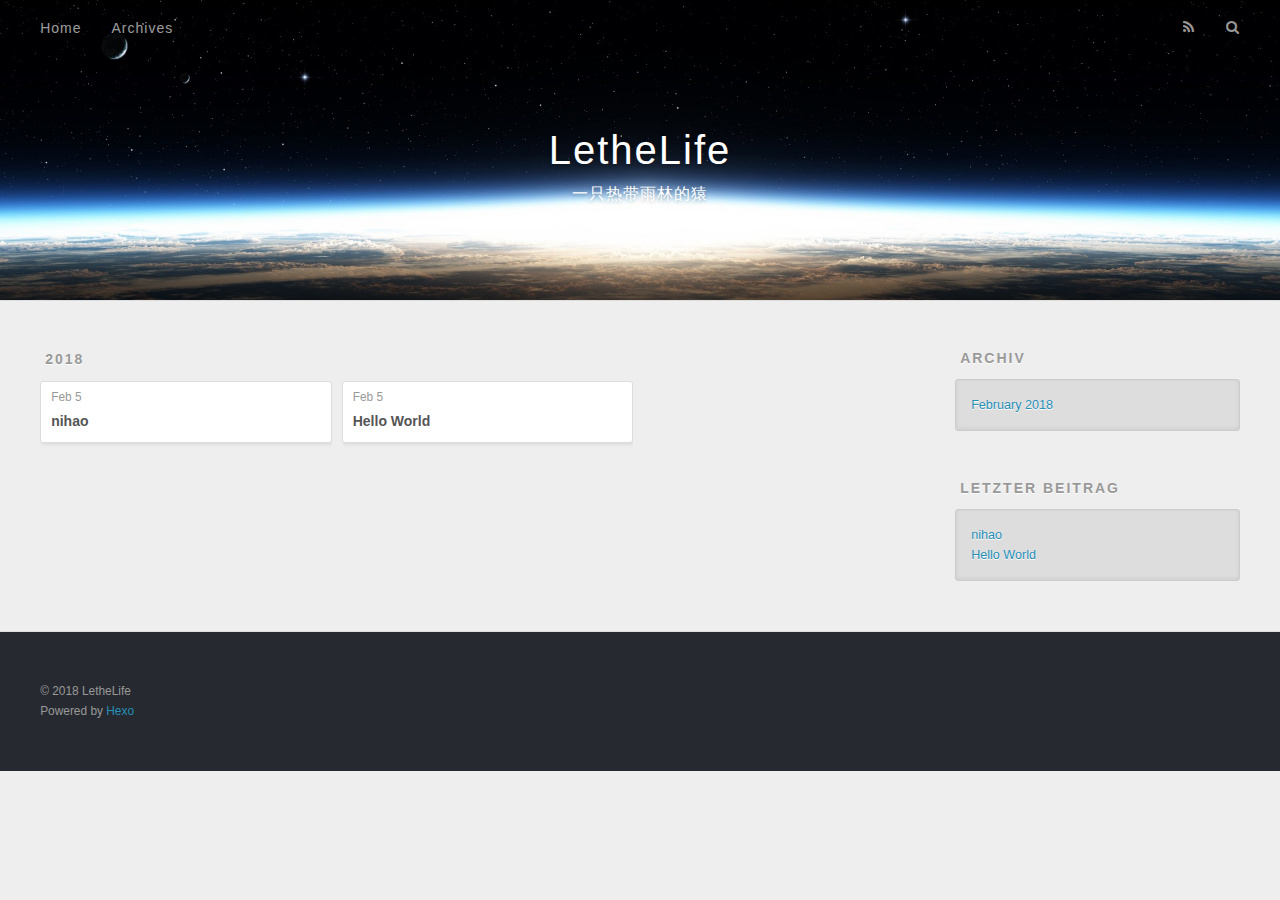
==== commit 76a2978e: "Site updated: 2018-02-05 17:10:09" ====
--- a/archives/index.html
+++ b/archives/index.html
@@ -1,85 +1,13 @@
 <!DOCTYPE html>
-
-
-
-  
-
-
-<html class="theme-next muse use-motion" lang="zh-Hans">
+<html>
 <head>
-  <meta charset="UTF-8"/>
-<meta http-equiv="X-UA-Compatible" content="IE=edge" />
-<meta name="viewport" content="width=device-width, initial-scale=1, maximum-scale=1"/>
-<meta name="theme-color" content="#222">
-
-
-
-
-
-
-
-
-
-<meta http-equiv="Cache-Control" content="no-transform" />
-<meta http-equiv="Cache-Control" content="no-siteapp" />
-
-
-
-
-
-
-
-
-
-
-
-
-
-
-
-
-  
-  
-  <link href="/lib/fancybox/source/jquery.fancybox.css?v=2.1.5" rel="stylesheet" type="text/css" />
-
-
-
-
-
-
-
-<link href="/lib/font-awesome/css/font-awesome.min.css?v=4.6.2" rel="stylesheet" type="text/css" />
-
-<link href="/css/main.css?v=5.1.4" rel="stylesheet" type="text/css" />
-
-
-  <link rel="apple-touch-icon" sizes="180x180" href="/images/apple-touch-icon-next.png?v=5.1.4">
-
-
-  <link rel="icon" type="image/png" sizes="32x32" href="/images/favicon-32x32-next.png?v=5.1.4">
-
-
-  <link rel="icon" type="image/png" sizes="16x16" href="/images/favicon-16x16-next.png?v=5.1.4">
-
-
-  <link rel="mask-icon" href="/images/logo.svg?v=5.1.4" color="#222">
-
-
-
-
-
-  <meta name="keywords" content="信息安全, 渗透测试, 逆向工程, python" />
-
-
-
-
-
-
-
-
-
-
-<meta name="description" content="热爱技术，热爱生活的猿。">
+  <meta charset="utf-8">
+  
+
+  
+  <title>Archiv | LetheLife</title>
+  <meta name="viewport" content="width=device-width, initial-scale=1, maximum-scale=1">
+  <meta name="description" content="热爱技术，热爱生活的猿。">
 <meta property="og:type" content="website">
 <meta property="og:title" content="LetheLife">
 <meta property="og:url" content="http://yoursite.com/archives/index.html">
@@ -89,519 +17,184 @@
 <meta name="twitter:card" content="summary">
 <meta name="twitter:title" content="LetheLife">
 <meta name="twitter:description" content="热爱技术，热爱生活的猿。">
-
-
-
-<script type="text/javascript" id="hexo.configurations">
-  var NexT = window.NexT || {};
-  var CONFIG = {
-    root: '/',
-    scheme: 'Muse',
-    version: '5.1.4',
-    sidebar: {"display":"always","offset":12,"b2t":false,"scrollpercent":false,"onmobile":false},
-    fancybox: true,
-    tabs: true,
-    motion: {"enable":true,"async":false,"transition":{"post_block":"fadeIn","post_header":"slideDownIn","post_body":"slideDownIn","coll_header":"slideLeftIn","sidebar":"slideUpIn"}},
-    duoshuo: {
-      userId: '0',
-      author: '博主'
-    },
-    algolia: {
-      applicationID: '',
-      apiKey: '',
-      indexName: '',
-      hits: {"per_page":10},
-      labels: {"input_placeholder":"Search for Posts","hits_empty":"We didn't find any results for the search: ${query}","hits_stats":"${hits} results found in ${time} ms"}
-    }
-  };
-</script>
-
-
-
-  <link rel="canonical" href="http://yoursite.com/archives/"/>
-
-
-
-
-
-  <title>归档 | LetheLife</title>
-  
-
-
-
-
-
-
-
-
+  
+    <link rel="alternate" href="/atom.xml" title="LetheLife" type="application/atom+xml">
+  
+  
+    <link rel="icon" href="/favicon.png">
+  
+  
+    <link href="//fonts.googleapis.com/css?family=Source+Code+Pro" rel="stylesheet" type="text/css">
+  
+  <link rel="stylesheet" href="/css/style.css">
 </head>
 
-<body itemscope itemtype="http://schema.org/WebPage" lang="zh-Hans">
-
-  
-  
-
-  <div class="container  page-archive">
-    <div class="headband"></div>
-
-    <header id="header" class="header" itemscope itemtype="http://schema.org/WPHeader">
-      <div class="header-inner"><div class="site-brand-wrapper">
-  <div class="site-meta ">
-    
-
-    <div class="custom-logo-site-title">
-      <a href="/"  class="brand" rel="start">
-        <span class="logo-line-before"><i></i></span>
-        <span class="site-title">LetheLife</span>
-        <span class="logo-line-after"><i></i></span>
-      </a>
-    </div>
-      
-        <p class="site-subtitle">一只热带雨林的猿</p>
-      
-  </div>
-
-  <div class="site-nav-toggle">
-    <button>
-      <span class="btn-bar"></span>
-      <span class="btn-bar"></span>
-      <span class="btn-bar"></span>
-    </button>
-  </div>
-</div>
-
-<nav class="site-nav">
-  
-
-  
-    <ul id="menu" class="menu">
-      
-        
-        <li class="menu-item menu-item-home">
-          <a href="/" rel="section">
-            
-              <i class="menu-item-icon fa fa-fw fa-home"></i> <br />
-            
-            首页
-          </a>
-        </li>
-      
-        
-        <li class="menu-item menu-item-archives">
-          <a href="/archives/" rel="section">
-            
-              <i class="menu-item-icon fa fa-fw fa-archive"></i> <br />
-            
-            归档
-          </a>
-        </li>
-      
-
-      
-    </ul>
-  
-
+<body>
+  <div id="container">
+    <div id="wrap">
+      <header id="header">
+  <div id="banner"></div>
+  <div id="header-outer" class="outer">
+    <div id="header-title" class="inner">
+      <h1 id="logo-wrap">
+        <a href="/" id="logo">LetheLife</a>
+      </h1>
+      
+        <h2 id="subtitle-wrap">
+          <a href="/" id="subtitle">一只热带雨林的猿</a>
+        </h2>
+      
+    </div>
+    <div id="header-inner" class="inner">
+      <nav id="main-nav">
+        <a id="main-nav-toggle" class="nav-icon"></a>
+        
+          <a class="main-nav-link" href="/">Home</a>
+        
+          <a class="main-nav-link" href="/archives">Archives</a>
+        
+      </nav>
+      <nav id="sub-nav">
+        
+          <a id="nav-rss-link" class="nav-icon" href="/atom.xml" title="RSS Feed"></a>
+        
+        <a id="nav-search-btn" class="nav-icon" title="Suche"></a>
+      </nav>
+      <div id="search-form-wrap">
+        <form action="//google.com/search" method="get" accept-charset="UTF-8" class="search-form"><input type="search" name="q" class="search-form-input" placeholder="Search"><button type="submit" class="search-form-submit">&#xF002;</button><input type="hidden" name="sitesearch" value="http://yoursite.com"></form>
+      </div>
+    </div>
+  </div>
+</header>
+      <div class="outer">
+        <section id="main">
+  
+  
+    
+    
+      
+      
+      <section class="archives-wrap">
+        <div class="archive-year-wrap">
+          <a href="/archives/2018" class="archive-year">2018</a>
+        </div>
+        <div class="archives">
+    
+    <article class="archive-article archive-type-post">
+  <div class="archive-article-inner">
+    <header class="archive-article-header">
+      <a href="/2018/02/05/nihao/" class="archive-article-date">
+  <time datetime="2018-02-04T18:34:15.000Z" itemprop="datePublished">Feb 5</time>
+</a>
+      
+  
+    <h1 itemprop="name">
+      <a class="archive-article-title" href="/2018/02/05/nihao/">nihao</a>
+    </h1>
+  
+
+    </header>
+  </div>
+</article>
+  
+    
+    
+    <article class="archive-article archive-type-post">
+  <div class="archive-article-inner">
+    <header class="archive-article-header">
+      <a href="/2018/02/05/hello-world/" class="archive-article-date">
+  <time datetime="2018-02-04T17:29:08.056Z" itemprop="datePublished">Feb 5</time>
+</a>
+      
+  
+    <h1 itemprop="name">
+      <a class="archive-article-title" href="/2018/02/05/hello-world/">Hello World</a>
+    </h1>
+  
+
+    </header>
+  </div>
+</article>
+  
+  
+    </div></section>
+  
+
+
+</section>
+        
+          <aside id="sidebar">
+  
+    
+
+  
+    
+
+  
+    
+  
+    
+  <div class="widget-wrap">
+    <h3 class="widget-title">Archiv</h3>
+    <div class="widget">
+      <ul class="archive-list"><li class="archive-list-item"><a class="archive-list-link" href="/archives/2018/02/">February 2018</a></li></ul>
+    </div>
+  </div>
+
+
+  
+    
+  <div class="widget-wrap">
+    <h3 class="widget-title">letzter Beitrag</h3>
+    <div class="widget">
+      <ul>
+        
+          <li>
+            <a href="/2018/02/05/nihao/">nihao</a>
+          </li>
+        
+          <li>
+            <a href="/2018/02/05/hello-world/">Hello World</a>
+          </li>
+        
+      </ul>
+    </div>
+  </div>
+
+  
+</aside>
+        
+      </div>
+      <footer id="footer">
+  
+  <div class="outer">
+    <div id="footer-info" class="inner">
+      &copy; 2018 LetheLife<br>
+      Powered by <a href="http://hexo.io/" target="_blank">Hexo</a>
+    </div>
+  </div>
+</footer>
+    </div>
+    <nav id="mobile-nav">
+  
+    <a href="/" class="mobile-nav-link">Home</a>
+  
+    <a href="/archives" class="mobile-nav-link">Archives</a>
   
 </nav>
-
-
-
- </div>
-    </header>
-
-    <main id="main" class="main">
-      <div class="main-inner">
-        <div class="content-wrap">
-          <div id="content" class="content">
-            
-
-  
-  
-  
-  <div class="post-block archive">
-    <div id="posts" class="posts-collapse">
-      <span class="archive-move-on"></span>
-
-      <span class="archive-page-counter">
-        
-        
-        
-          
-        
-        嗯..! 目前共计 2 篇日志。 继续努力。
-      </span>
-
-      
-
-        
-        
-        
-
-        
-          
-          <div class="collection-title">
-            <h1 class="archive-year" id="archive-year-2018">2018</h1>
-          </div>
-        
-        
-
-        
-
-  <article class="post post-type-normal" itemscope itemtype="http://schema.org/Article">
-    <header class="post-header">
-
-      <h2 class="post-title">
-        
-            <a class="post-title-link" href="/2018/02/05/nihao/" itemprop="url">
-              
-                <span itemprop="name">nihao</span>
-              
-            </a>
-        
-      </h2>
-
-      <div class="post-meta">
-        <time class="post-time" itemprop="dateCreated"
-              datetime="2018-02-05T02:34:15+08:00"
-              content="2018-02-05" >
-          02-05
-        </time>
-      </div>
-
-    </header>
-  </article>
-
-
-
-      
-
-        
-        
-        
-
-        
-        
-
-        
-
-  <article class="post post-type-normal" itemscope itemtype="http://schema.org/Article">
-    <header class="post-header">
-
-      <h2 class="post-title">
-        
-            <a class="post-title-link" href="/2018/02/05/hello-world/" itemprop="url">
-              
-                <span itemprop="name">Hello World</span>
-              
-            </a>
-        
-      </h2>
-
-      <div class="post-meta">
-        <time class="post-time" itemprop="dateCreated"
-              datetime="2018-02-05T01:29:08+08:00"
-              content="2018-02-05" >
-          02-05
-        </time>
-      </div>
-
-    </header>
-  </article>
-
-
-
-      
-
-    </div>
-  </div>
-  
-  
-  
-
-  
-
-
-
-          </div>
-          
-
-
-          
-
-        </div>
-        
-          
-  
-  <div class="sidebar-toggle">
-    <div class="sidebar-toggle-line-wrap">
-      <span class="sidebar-toggle-line sidebar-toggle-line-first"></span>
-      <span class="sidebar-toggle-line sidebar-toggle-line-middle"></span>
-      <span class="sidebar-toggle-line sidebar-toggle-line-last"></span>
-    </div>
-  </div>
-
-  <aside id="sidebar" class="sidebar">
-    
-    <div class="sidebar-inner">
-
-      
-
-      
-
-      <section class="site-overview-wrap sidebar-panel sidebar-panel-active">
-        <div class="site-overview">
-          <div class="site-author motion-element" itemprop="author" itemscope itemtype="http://schema.org/Person">
-            
-              <img class="site-author-image" itemprop="image"
-                src="/images/avatar.jpg"
-                alt="LetheLife" />
-            
-              <p class="site-author-name" itemprop="name">LetheLife</p>
-              <p class="site-description motion-element" itemprop="description">热爱技术，热爱生活的猿。</p>
-          </div>
-
-          <nav class="site-state motion-element">
-
-            
-              <div class="site-state-item site-state-posts">
-              
-                <a href="/archives/">
-              
-                  <span class="site-state-item-count">2</span>
-                  <span class="site-state-item-name">日志</span>
-                </a>
-              </div>
-            
-
-            
-
-            
-
-          </nav>
-
-          
-
-          
-
-          
-          
-
-          
-          
-            <div class="links-of-blogroll motion-element links-of-blogroll-block">
-              <div class="links-of-blogroll-title">
-                <i class="fa  fa-fw fa-link"></i>
-                友情链接
-              </div>
-              <ul class="links-of-blogroll-list">
-                
-                  <li class="links-of-blogroll-item">
-                    <a href="http://nobgr.me/" title="Nobgr" target="_blank">Nobgr</a>
-                  </li>
-                
-              </ul>
-            </div>
-          
-
-          
-
-        </div>
-      </section>
-
-      
-
-      
-
-    </div>
-  </aside>
-
-
-        
-      </div>
-    </main>
-
-    <footer id="footer" class="footer">
-      <div class="footer-inner">
-        <div class="copyright">&copy; <span itemprop="copyrightYear">2018</span>
-  <span class="with-love">
-    <i class="fa fa-user"></i>
-  </span>
-  <span class="author" itemprop="copyrightHolder">LetheLife</span>
-
-  
-</div>
-
-
-  <div class="powered-by">由 <a class="theme-link" target="_blank" href="https://hexo.io">Hexo</a> 强力驱动</div>
-
-
-
-  <span class="post-meta-divider">|</span>
-
-
-
-  <div class="theme-info">主题 &mdash; <a class="theme-link" target="_blank" href="https://github.com/iissnan/hexo-theme-next">NexT.Muse</a> v5.1.4</div>
-
-
-
-
-        
-
-
-
-
-
-
-
-        
-      </div>
-    </footer>
-
-    
-      <div class="back-to-top">
-        <i class="fa fa-arrow-up"></i>
-        
-      </div>
-    
-
-    
-
-  </div>
-
-  
-
-<script type="text/javascript">
-  if (Object.prototype.toString.call(window.Promise) !== '[object Function]') {
-    window.Promise = null;
-  }
-</script>
-
-
-
-
-
-
-
-
-
-  
-
-
-
-
-
-
-
-
-
-
-
-
-  
-  
-    <script type="text/javascript" src="/lib/jquery/index.js?v=2.1.3"></script>
-  
-
-  
-  
-    <script type="text/javascript" src="/lib/fastclick/lib/fastclick.min.js?v=1.0.6"></script>
-  
-
-  
-  
-    <script type="text/javascript" src="/lib/jquery_lazyload/jquery.lazyload.js?v=1.9.7"></script>
-  
-
-  
-  
-    <script type="text/javascript" src="/lib/velocity/velocity.min.js?v=1.2.1"></script>
-  
-
-  
-  
-    <script type="text/javascript" src="/lib/velocity/velocity.ui.min.js?v=1.2.1"></script>
-  
-
-  
-  
-    <script type="text/javascript" src="/lib/fancybox/source/jquery.fancybox.pack.js?v=2.1.5"></script>
-  
-
-
-  
-
-
-  <script type="text/javascript" src="/js/src/utils.js?v=5.1.4"></script>
-
-  <script type="text/javascript" src="/js/src/motion.js?v=5.1.4"></script>
-
-
-
-  
-  
-
-  
-
-  
-
-
-  <script type="text/javascript" src="/js/src/bootstrap.js?v=5.1.4"></script>
-
-
-
-  
-
-
-  
-
-
-
-
-	
-
-
-
-
-
-  
-
-
-
-
-
-  
-
-
-
-
-
-
-
-
-
-
-
-
-  
-
-
-
-
-
-  
-
-  
-
-  
-
-  
-  
-
-  
-
-  
-
-  
-
+    
+
+<script src="//ajax.googleapis.com/ajax/libs/jquery/2.0.3/jquery.min.js"></script>
+
+
+  <link rel="stylesheet" href="/fancybox/jquery.fancybox.css">
+  <script src="/fancybox/jquery.fancybox.pack.js"></script>
+
+
+<script src="/js/script.js"></script>
+
+
+
+  </div>
 </body>
-</html>
+</html>--- a/css/style.css
+++ b/css/style.css
@@ -0,0 +1,1374 @@
+body {
+  width: 100%;
+}
+body:before,
+body:after {
+  content: "";
+  display: table;
+}
+body:after {
+  clear: both;
+}
+html,
+body,
+div,
+span,
+applet,
+object,
+iframe,
+h1,
+h2,
+h3,
+h4,
+h5,
+h6,
+p,
+blockquote,
+pre,
+a,
+abbr,
+acronym,
+address,
+big,
+cite,
+code,
+del,
+dfn,
+em,
+img,
+ins,
+kbd,
+q,
+s,
+samp,
+small,
+strike,
+strong,
+sub,
+sup,
+tt,
+var,
+dl,
+dt,
+dd,
+ol,
+ul,
+li,
+fieldset,
+form,
+label,
+legend,
+table,
+caption,
+tbody,
+tfoot,
+thead,
+tr,
+th,
+td {
+  margin: 0;
+  padding: 0;
+  border: 0;
+  outline: 0;
+  font-weight: inherit;
+  font-style: inherit;
+  font-family: inherit;
+  font-size: 100%;
+  vertical-align: baseline;
+}
+body {
+  line-height: 1;
+  color: #000;
+  background: #fff;
+}
+ol,
+ul {
+  list-style: none;
+}
+table {
+  border-collapse: separate;
+  border-spacing: 0;
+  vertical-align: middle;
+}
+caption,
+th,
+td {
+  text-align: left;
+  font-weight: normal;
+  vertical-align: middle;
+}
+a img {
+  border: none;
+}
+input,
+button {
+  margin: 0;
+  padding: 0;
+}
+input::-moz-focus-inner,
+button::-moz-focus-inner {
+  border: 0;
+  padding: 0;
+}
+@font-face {
+  font-family: FontAwesome;
+  font-style: normal;
+  font-weight: normal;
+  src: url("fonts/fontawesome-webfont.eot?v=#4.0.3");
+  src: url("fonts/fontawesome-webfont.eot?#iefix&v=#4.0.3") format("embedded-opentype"), url("fonts/fontawesome-webfont.woff?v=#4.0.3") format("woff"), url("fonts/fontawesome-webfont.ttf?v=#4.0.3") format("truetype"), url("fonts/fontawesome-webfont.svg#fontawesomeregular?v=#4.0.3") format("svg");
+}
+html,
+body,
+#container {
+  height: 100%;
+}
+body {
+  background: #eee;
+  font: 14px -apple-system, BlinkMacSystemFont, "Segoe UI", "Roboto", "Oxygen", "Ubuntu", "Cantarell", "Fira Sans", "Droid Sans", "Helvetica Neue", sans-serif;
+  -webkit-text-size-adjust: 100%;
+}
+.outer {
+  max-width: 1220px;
+  margin: 0 auto;
+  padding: 0 20px;
+}
+.outer:before,
+.outer:after {
+  content: "";
+  display: table;
+}
+.outer:after {
+  clear: both;
+}
+.inner {
+  display: inline;
+  float: left;
+  width: 98.33333333333333%;
+  margin: 0 0.833333333333333%;
+}
+.left,
+.alignleft {
+  float: left;
+}
+.right,
+.alignright {
+  float: right;
+}
+.clear {
+  clear: both;
+}
+#container {
+  position: relative;
+}
+.mobile-nav-on {
+  overflow: hidden;
+}
+#wrap {
+  height: 100%;
+  width: 100%;
+  position: absolute;
+  top: 0;
+  left: 0;
+  -webkit-transition: 0.2s ease-out;
+  -moz-transition: 0.2s ease-out;
+  -ms-transition: 0.2s ease-out;
+  transition: 0.2s ease-out;
+  z-index: 1;
+  background: #eee;
+}
+.mobile-nav-on #wrap {
+  left: 280px;
+}
+@media screen and (min-width: 768px) {
+  #main {
+    display: inline;
+    float: left;
+    width: 73.33333333333333%;
+    margin: 0 0.833333333333333%;
+  }
+}
+.article-date,
+.article-category-link,
+.archive-year,
+.widget-title {
+  text-decoration: none;
+  text-transform: uppercase;
+  letter-spacing: 2px;
+  color: #999;
+  margin-bottom: 1em;
+  margin-left: 5px;
+  line-height: 1em;
+  text-shadow: 0 1px #fff;
+  font-weight: bold;
+}
+.article-inner,
+.archive-article-inner {
+  background: #fff;
+  -webkit-box-shadow: 1px 2px 3px #ddd;
+  box-shadow: 1px 2px 3px #ddd;
+  border: 1px solid #ddd;
+  border-radius: 3px;
+}
+.article-entry h1,
+.widget h1 {
+  font-size: 2em;
+}
+.article-entry h2,
+.widget h2 {
+  font-size: 1.5em;
+}
+.article-entry h3,
+.widget h3 {
+  font-size: 1.3em;
+}
+.article-entry h4,
+.widget h4 {
+  font-size: 1.2em;
+}
+.article-entry h5,
+.widget h5 {
+  font-size: 1em;
+}
+.article-entry h6,
+.widget h6 {
+  font-size: 1em;
+  color: #999;
+}
+.article-entry hr,
+.widget hr {
+  border: 1px dashed #ddd;
+}
+.article-entry strong,
+.widget strong {
+  font-weight: bold;
+}
+.article-entry em,
+.widget em,
+.article-entry cite,
+.widget cite {
+  font-style: italic;
+}
+.article-entry sup,
+.widget sup,
+.article-entry sub,
+.widget sub {
+  font-size: 0.75em;
+  line-height: 0;
+  position: relative;
+  vertical-align: baseline;
+}
+.article-entry sup,
+.widget sup {
+  top: -0.5em;
+}
+.article-entry sub,
+.widget sub {
+  bottom: -0.2em;
+}
+.article-entry small,
+.widget small {
+  font-size: 0.85em;
+}
+.article-entry acronym,
+.widget acronym,
+.article-entry abbr,
+.widget abbr {
+  border-bottom: 1px dotted;
+}
+.article-entry ul,
+.widget ul,
+.article-entry ol,
+.widget ol,
+.article-entry dl,
+.widget dl {
+  margin: 0 20px;
+  line-height: 1.6em;
+}
+.article-entry ul ul,
+.widget ul ul,
+.article-entry ol ul,
+.widget ol ul,
+.article-entry ul ol,
+.widget ul ol,
+.article-entry ol ol,
+.widget ol ol {
+  margin-top: 0;
+  margin-bottom: 0;
+}
+.article-entry ul,
+.widget ul {
+  list-style: disc;
+}
+.article-entry ol,
+.widget ol {
+  list-style: decimal;
+}
+.article-entry dt,
+.widget dt {
+  font-weight: bold;
+}
+#header {
+  height: 300px;
+  position: relative;
+  border-bottom: 1px solid #ddd;
+}
+#header:before,
+#header:after {
+  content: "";
+  position: absolute;
+  left: 0;
+  right: 0;
+  height: 40px;
+}
+#header:before {
+  top: 0;
+  background: -webkit-linear-gradient(rgba(0,0,0,0.2), transparent);
+  background: -moz-linear-gradient(rgba(0,0,0,0.2), transparent);
+  background: -ms-linear-gradient(rgba(0,0,0,0.2), transparent);
+  background: linear-gradient(rgba(0,0,0,0.2), transparent);
+}
+#header:after {
+  bottom: 0;
+  background: -webkit-linear-gradient(transparent, rgba(0,0,0,0.2));
+  background: -moz-linear-gradient(transparent, rgba(0,0,0,0.2));
+  background: -ms-linear-gradient(transparent, rgba(0,0,0,0.2));
+  background: linear-gradient(transparent, rgba(0,0,0,0.2));
+}
+#header-outer {
+  height: 100%;
+  position: relative;
+}
+#header-inner {
+  position: relative;
+  overflow: hidden;
+}
+#banner {
+  position: absolute;
+  top: 0;
+  left: 0;
+  width: 100%;
+  height: 100%;
+  background: url("images/banner.jpg") center #000;
+  -webkit-background-size: cover;
+  -moz-background-size: cover;
+  background-size: cover;
+  z-index: -1;
+}
+#header-title {
+  text-align: center;
+  height: 40px;
+  position: absolute;
+  top: 50%;
+  left: 0;
+  margin-top: -20px;
+}
+#logo,
+#subtitle {
+  text-decoration: none;
+  color: #fff;
+  font-weight: 300;
+  text-shadow: 0 1px 4px rgba(0,0,0,0.3);
+}
+#logo {
+  font-size: 40px;
+  line-height: 40px;
+  letter-spacing: 2px;
+}
+#subtitle {
+  font-size: 16px;
+  line-height: 16px;
+  letter-spacing: 1px;
+}
+#subtitle-wrap {
+  margin-top: 16px;
+}
+#main-nav {
+  float: left;
+  margin-left: -15px;
+}
+.nav-icon,
+.main-nav-link {
+  float: left;
+  color: #fff;
+  opacity: 0.6;
+  text-decoration: none;
+  text-shadow: 0 1px rgba(0,0,0,0.2);
+  -webkit-transition: opacity 0.2s;
+  -moz-transition: opacity 0.2s;
+  -ms-transition: opacity 0.2s;
+  transition: opacity 0.2s;
+  display: block;
+  padding: 20px 15px;
+}
+.nav-icon:hover,
+.main-nav-link:hover {
+  opacity: 1;
+}
+.nav-icon {
+  font-family: FontAwesome;
+  text-align: center;
+  font-size: 14px;
+  width: 14px;
+  height: 14px;
+  padding: 20px 15px;
+  position: relative;
+  cursor: pointer;
+}
+.main-nav-link {
+  font-weight: 300;
+  letter-spacing: 1px;
+}
+@media screen and (max-width: 479px) {
+  .main-nav-link {
+    display: none;
+  }
+}
+#main-nav-toggle {
+  display: none;
+}
+#main-nav-toggle:before {
+  content: "\f0c9";
+}
+@media screen and (max-width: 479px) {
+  #main-nav-toggle {
+    display: block;
+  }
+}
+#sub-nav {
+  float: right;
+  margin-right: -15px;
+}
+#nav-rss-link:before {
+  content: "\f09e";
+}
+#nav-search-btn:before {
+  content: "\f002";
+}
+#search-form-wrap {
+  position: absolute;
+  top: 15px;
+  width: 150px;
+  height: 30px;
+  right: -150px;
+  opacity: 0;
+  -webkit-transition: 0.2s ease-out;
+  -moz-transition: 0.2s ease-out;
+  -ms-transition: 0.2s ease-out;
+  transition: 0.2s ease-out;
+}
+#search-form-wrap.on {
+  opacity: 1;
+  right: 0;
+}
+@media screen and (max-width: 479px) {
+  #search-form-wrap {
+    width: 100%;
+    right: -100%;
+  }
+}
+.search-form {
+  position: absolute;
+  top: 0;
+  left: 0;
+  right: 0;
+  background: #fff;
+  padding: 5px 15px;
+  border-radius: 15px;
+  -webkit-box-shadow: 0 0 10px rgba(0,0,0,0.3);
+  box-shadow: 0 0 10px rgba(0,0,0,0.3);
+}
+.search-form-input {
+  border: none;
+  background: none;
+  color: #555;
+  width: 100%;
+  font: 13px -apple-system, BlinkMacSystemFont, "Segoe UI", "Roboto", "Oxygen", "Ubuntu", "Cantarell", "Fira Sans", "Droid Sans", "Helvetica Neue", sans-serif;
+  outline: none;
+}
+.search-form-input::-webkit-search-results-decoration,
+.search-form-input::-webkit-search-cancel-button {
+  -webkit-appearance: none;
+}
+.search-form-submit {
+  position: absolute;
+  top: 50%;
+  right: 10px;
+  margin-top: -7px;
+  font: 13px FontAwesome;
+  border: none;
+  background: none;
+  color: #bbb;
+  cursor: pointer;
+}
+.search-form-submit:hover,
+.search-form-submit:focus {
+  color: #777;
+}
+.article {
+  margin: 50px 0;
+}
+.article-inner {
+  overflow: hidden;
+}
+.article-meta:before,
+.article-meta:after {
+  content: "";
+  display: table;
+}
+.article-meta:after {
+  clear: both;
+}
+.article-date {
+  float: left;
+}
+.article-category {
+  float: left;
+  line-height: 1em;
+  color: #ccc;
+  text-shadow: 0 1px #fff;
+  margin-left: 8px;
+}
+.article-category:before {
+  content: "\2022";
+}
+.article-category-link {
+  margin: 0 12px 1em;
+}
+.article-header {
+  padding: 20px 20px 0;
+}
+.article-title {
+  text-decoration: none;
+  font-size: 2em;
+  font-weight: bold;
+  color: #555;
+  line-height: 1.1em;
+  -webkit-transition: color 0.2s;
+  -moz-transition: color 0.2s;
+  -ms-transition: color 0.2s;
+  transition: color 0.2s;
+}
+a.article-title:hover {
+  color: #258fb8;
+}
+.article-entry {
+  color: #555;
+  padding: 0 20px;
+}
+.article-entry:before,
+.article-entry:after {
+  content: "";
+  display: table;
+}
+.article-entry:after {
+  clear: both;
+}
+.article-entry p,
+.article-entry table {
+  line-height: 1.6em;
+  margin: 1.6em 0;
+}
+.article-entry h1,
+.article-entry h2,
+.article-entry h3,
+.article-entry h4,
+.article-entry h5,
+.article-entry h6 {
+  font-weight: bold;
+}
+.article-entry h1,
+.article-entry h2,
+.article-entry h3,
+.article-entry h4,
+.article-entry h5,
+.article-entry h6 {
+  line-height: 1.1em;
+  margin: 1.1em 0;
+}
+.article-entry a {
+  color: #258fb8;
+  text-decoration: none;
+}
+.article-entry a:hover {
+  text-decoration: underline;
+}
+.article-entry ul,
+.article-entry ol,
+.article-entry dl {
+  margin-top: 1.6em;
+  margin-bottom: 1.6em;
+}
+.article-entry img,
+.article-entry video {
+  max-width: 100%;
+  height: auto;
+  display: block;
+  margin: auto;
+}
+.article-entry iframe {
+  border: none;
+}
+.article-entry table {
+  width: 100%;
+  border-collapse: collapse;
+  border-spacing: 0;
+}
+.article-entry th {
+  font-weight: bold;
+  border-bottom: 3px solid #ddd;
+  padding-bottom: 0.5em;
+}
+.article-entry td {
+  border-bottom: 1px solid #ddd;
+  padding: 10px 0;
+}
+.article-entry blockquote {
+  font-family: Georgia, "Times New Roman", serif;
+  font-size: 1.4em;
+  margin: 1.6em 20px;
+  text-align: center;
+}
+.article-entry blockquote footer {
+  font-size: 14px;
+  margin: 1.6em 0;
+  font-family: -apple-system, BlinkMacSystemFont, "Segoe UI", "Roboto", "Oxygen", "Ubuntu", "Cantarell", "Fira Sans", "Droid Sans", "Helvetica Neue", sans-serif;
+}
+.article-entry blockquote footer cite:before {
+  content: "—";
+  padding: 0 0.5em;
+}
+.article-entry .pullquote {
+  text-align: left;
+  width: 45%;
+  margin: 0;
+}
+.article-entry .pullquote.left {
+  margin-left: 0.5em;
+  margin-right: 1em;
+}
+.article-entry .pullquote.right {
+  margin-right: 0.5em;
+  margin-left: 1em;
+}
+.article-entry .caption {
+  color: #999;
+  display: block;
+  font-size: 0.9em;
+  margin-top: 0.5em;
+  position: relative;
+  text-align: center;
+}
+.article-entry .video-container {
+  position: relative;
+  padding-top: 56.25%;
+  height: 0;
+  overflow: hidden;
+}
+.article-entry .video-container iframe,
+.article-entry .video-container object,
+.article-entry .video-container embed {
+  position: absolute;
+  top: 0;
+  left: 0;
+  width: 100%;
+  height: 100%;
+  margin-top: 0;
+}
+.article-more-link a {
+  display: inline-block;
+  line-height: 1em;
+  padding: 6px 15px;
+  border-radius: 15px;
+  background: #eee;
+  color: #999;
+  text-shadow: 0 1px #fff;
+  text-decoration: none;
+}
+.article-more-link a:hover {
+  background: #258fb8;
+  color: #fff;
+  text-decoration: none;
+  text-shadow: 0 1px #1e7293;
+}
+.article-footer {
+  font-size: 0.85em;
+  line-height: 1.6em;
+  border-top: 1px solid #ddd;
+  padding-top: 1.6em;
+  margin: 0 20px 20px;
+}
+.article-footer:before,
+.article-footer:after {
+  content: "";
+  display: table;
+}
+.article-footer:after {
+  clear: both;
+}
+.article-footer a {
+  color: #999;
+  text-decoration: none;
+}
+.article-footer a:hover {
+  color: #555;
+}
+.article-tag-list-item {
+  float: left;
+  margin-right: 10px;
+}
+.article-tag-list-link:before {
+  content: "#";
+}
+.article-comment-link {
+  float: right;
+}
+.article-comment-link:before {
+  content: "\f075";
+  font-family: FontAwesome;
+  padding-right: 8px;
+}
+.article-share-link {
+  cursor: pointer;
+  float: right;
+  margin-left: 20px;
+}
+.article-share-link:before {
+  content: "\f064";
+  font-family: FontAwesome;
+  padding-right: 6px;
+}
+#article-nav {
+  position: relative;
+}
+#article-nav:before,
+#article-nav:after {
+  content: "";
+  display: table;
+}
+#article-nav:after {
+  clear: both;
+}
+@media screen and (min-width: 768px) {
+  #article-nav {
+    margin: 50px 0;
+  }
+  #article-nav:before {
+    width: 8px;
+    height: 8px;
+    position: absolute;
+    top: 50%;
+    left: 50%;
+    margin-top: -4px;
+    margin-left: -4px;
+    content: "";
+    border-radius: 50%;
+    background: #ddd;
+    -webkit-box-shadow: 0 1px 2px #fff;
+    box-shadow: 0 1px 2px #fff;
+  }
+}
+.article-nav-link-wrap {
+  text-decoration: none;
+  text-shadow: 0 1px #fff;
+  color: #999;
+  -webkit-box-sizing: border-box;
+  -moz-box-sizing: border-box;
+  box-sizing: border-box;
+  margin-top: 50px;
+  text-align: center;
+  display: block;
+}
+.article-nav-link-wrap:hover {
+  color: #555;
+}
+@media screen and (min-width: 768px) {
+  .article-nav-link-wrap {
+    width: 50%;
+    margin-top: 0;
+  }
+}
+@media screen and (min-width: 768px) {
+  #article-nav-newer {
+    float: left;
+    text-align: right;
+    padding-right: 20px;
+  }
+}
+@media screen and (min-width: 768px) {
+  #article-nav-older {
+    float: right;
+    text-align: left;
+    padding-left: 20px;
+  }
+}
+.article-nav-caption {
+  text-transform: uppercase;
+  letter-spacing: 2px;
+  color: #ddd;
+  line-height: 1em;
+  font-weight: bold;
+}
+#article-nav-newer .article-nav-caption {
+  margin-right: -2px;
+}
+.article-nav-title {
+  font-size: 0.85em;
+  line-height: 1.6em;
+  margin-top: 0.5em;
+}
+.article-share-box {
+  position: absolute;
+  display: none;
+  background: #fff;
+  -webkit-box-shadow: 1px 2px 10px rgba(0,0,0,0.2);
+  box-shadow: 1px 2px 10px rgba(0,0,0,0.2);
+  border-radius: 3px;
+  margin-left: -145px;
+  overflow: hidden;
+  z-index: 1;
+}
+.article-share-box.on {
+  display: block;
+}
+.article-share-input {
+  width: 100%;
+  background: none;
+  -webkit-box-sizing: border-box;
+  -moz-box-sizing: border-box;
+  box-sizing: border-box;
+  font: 14px -apple-system, BlinkMacSystemFont, "Segoe UI", "Roboto", "Oxygen", "Ubuntu", "Cantarell", "Fira Sans", "Droid Sans", "Helvetica Neue", sans-serif;
+  padding: 0 15px;
+  color: #555;
+  outline: none;
+  border: 1px solid #ddd;
+  border-radius: 3px 3px 0 0;
+  height: 36px;
+  line-height: 36px;
+}
+.article-share-links {
+  background: #eee;
+}
+.article-share-links:before,
+.article-share-links:after {
+  content: "";
+  display: table;
+}
+.article-share-links:after {
+  clear: both;
+}
+.article-share-twitter,
+.article-share-facebook,
+.article-share-pinterest,
+.article-share-google {
+  width: 50px;
+  height: 36px;
+  display: block;
+  float: left;
+  position: relative;
+  color: #999;
+  text-shadow: 0 1px #fff;
+}
+.article-share-twitter:before,
+.article-share-facebook:before,
+.article-share-pinterest:before,
+.article-share-google:before {
+  font-size: 20px;
+  font-family: FontAwesome;
+  width: 20px;
+  height: 20px;
+  position: absolute;
+  top: 50%;
+  left: 50%;
+  margin-top: -10px;
+  margin-left: -10px;
+  text-align: center;
+}
+.article-share-twitter:hover,
+.article-share-facebook:hover,
+.article-share-pinterest:hover,
+.article-share-google:hover {
+  color: #fff;
+}
+.article-share-twitter:before {
+  content: "\f099";
+}
+.article-share-twitter:hover {
+  background: #00aced;
+  text-shadow: 0 1px #008abe;
+}
+.article-share-facebook:before {
+  content: "\f09a";
+}
+.article-share-facebook:hover {
+  background: #3b5998;
+  text-shadow: 0 1px #2f477a;
+}
+.article-share-pinterest:before {
+  content: "\f0d2";
+}
+.article-share-pinterest:hover {
+  background: #cb2027;
+  text-shadow: 0 1px #a21a1f;
+}
+.article-share-google:before {
+  content: "\f0d5";
+}
+.article-share-google:hover {
+  background: #dd4b39;
+  text-shadow: 0 1px #be3221;
+}
+.article-gallery {
+  background: #000;
+  position: relative;
+}
+.article-gallery-photos {
+  position: relative;
+  overflow: hidden;
+}
+.article-gallery-img {
+  display: none;
+  max-width: 100%;
+}
+.article-gallery-img:first-child {
+  display: block;
+}
+.article-gallery-img.loaded {
+  position: absolute;
+  display: block;
+}
+.article-gallery-img img {
+  display: block;
+  max-width: 100%;
+  margin: 0 auto;
+}
+#comments {
+  background: #fff;
+  -webkit-box-shadow: 1px 2px 3px #ddd;
+  box-shadow: 1px 2px 3px #ddd;
+  padding: 20px;
+  border: 1px solid #ddd;
+  border-radius: 3px;
+  margin: 50px 0;
+}
+#comments a {
+  color: #258fb8;
+}
+.archives-wrap {
+  margin: 50px 0;
+}
+.archives:before,
+.archives:after {
+  content: "";
+  display: table;
+}
+.archives:after {
+  clear: both;
+}
+.archive-year-wrap {
+  margin-bottom: 1em;
+}
+.archives {
+  -webkit-column-gap: 10px;
+  -moz-column-gap: 10px;
+  column-gap: 10px;
+}
+@media screen and (min-width: 480px) and (max-width: 767px) {
+  .archives {
+    -webkit-column-count: 2;
+    -moz-column-count: 2;
+    column-count: 2;
+  }
+}
+@media screen and (min-width: 768px) {
+  .archives {
+    -webkit-column-count: 3;
+    -moz-column-count: 3;
+    column-count: 3;
+  }
+}
+.archive-article {
+  -webkit-column-break-inside: avoid;
+  page-break-inside: avoid;
+  overflow: hidden;
+  break-inside: avoid-column;
+}
+.archive-article-inner {
+  padding: 10px;
+  margin-bottom: 15px;
+}
+.archive-article-title {
+  text-decoration: none;
+  font-weight: bold;
+  color: #555;
+  -webkit-transition: color 0.2s;
+  -moz-transition: color 0.2s;
+  -ms-transition: color 0.2s;
+  transition: color 0.2s;
+  line-height: 1.6em;
+}
+.archive-article-title:hover {
+  color: #258fb8;
+}
+.archive-article-footer {
+  margin-top: 1em;
+}
+.archive-article-date {
+  color: #999;
+  text-decoration: none;
+  font-size: 0.85em;
+  line-height: 1em;
+  margin-bottom: 0.5em;
+  display: block;
+}
+#page-nav {
+  margin: 50px auto;
+  background: #fff;
+  -webkit-box-shadow: 1px 2px 3px #ddd;
+  box-shadow: 1px 2px 3px #ddd;
+  border: 1px solid #ddd;
+  border-radius: 3px;
+  text-align: center;
+  color: #999;
+  overflow: hidden;
+}
+#page-nav:before,
+#page-nav:after {
+  content: "";
+  display: table;
+}
+#page-nav:after {
+  clear: both;
+}
+#page-nav a,
+#page-nav span {
+  padding: 10px 20px;
+  line-height: 1;
+  height: 2ex;
+}
+#page-nav a {
+  color: #999;
+  text-decoration: none;
+}
+#page-nav a:hover {
+  background: #999;
+  color: #fff;
+}
+#page-nav .prev {
+  float: left;
+}
+#page-nav .next {
+  float: right;
+}
+#page-nav .page-number {
+  display: inline-block;
+}
+@media screen and (max-width: 479px) {
+  #page-nav .page-number {
+    display: none;
+  }
+}
+#page-nav .current {
+  color: #555;
+  font-weight: bold;
+}
+#page-nav .space {
+  color: #ddd;
+}
+#footer {
+  background: #262a30;
+  padding: 50px 0;
+  border-top: 1px solid #ddd;
+  color: #999;
+}
+#footer a {
+  color: #258fb8;
+  text-decoration: none;
+}
+#footer a:hover {
+  text-decoration: underline;
+}
+#footer-info {
+  line-height: 1.6em;
+  font-size: 0.85em;
+}
+.article-entry pre,
+.article-entry .highlight {
+  background: #2d2d2d;
+  margin: 0 -20px;
+  padding: 15px 20px;
+  border-style: solid;
+  border-color: #ddd;
+  border-width: 1px 0;
+  overflow: auto;
+  color: #ccc;
+  line-height: 22.400000000000002px;
+}
+.article-entry .highlight .gutter pre,
+.article-entry .gist .gist-file .gist-data .line-numbers {
+  color: #666;
+  font-size: 0.85em;
+}
+.article-entry pre,
+.article-entry code {
+  font-family: "Source Code Pro", Consolas, Monaco, Menlo, Consolas, monospace;
+}
+.article-entry code {
+  background: #eee;
+  text-shadow: 0 1px #fff;
+  padding: 0 0.3em;
+}
+.article-entry pre code {
+  background: none;
+  text-shadow: none;
+  padding: 0;
+}
+.article-entry .highlight pre {
+  border: none;
+  margin: 0;
+  padding: 0;
+}
+.article-entry .highlight table {
+  margin: 0;
+  width: auto;
+}
+.article-entry .highlight td {
+  border: none;
+  padding: 0;
+}
+.article-entry .highlight figcaption {
+  font-size: 0.85em;
+  color: #999;
+  line-height: 1em;
+  margin-bottom: 1em;
+}
+.article-entry .highlight figcaption:before,
+.article-entry .highlight figcaption:after {
+  content: "";
+  display: table;
+}
+.article-entry .highlight figcaption:after {
+  clear: both;
+}
+.article-entry .highlight figcaption a {
+  float: right;
+}
+.article-entry .highlight .gutter pre {
+  text-align: right;
+  padding-right: 20px;
+}
+.article-entry .highlight .line {
+  height: 22.400000000000002px;
+}
+.article-entry .highlight .line.marked {
+  background: #515151;
+}
+.article-entry .gist {
+  margin: 0 -20px;
+  border-style: solid;
+  border-color: #ddd;
+  border-width: 1px 0;
+  background: #2d2d2d;
+  padding: 15px 20px 15px 0;
+}
+.article-entry .gist .gist-file {
+  border: none;
+  font-family: "Source Code Pro", Consolas, Monaco, Menlo, Consolas, monospace;
+  margin: 0;
+}
+.article-entry .gist .gist-file .gist-data {
+  background: none;
+  border: none;
+}
+.article-entry .gist .gist-file .gist-data .line-numbers {
+  background: none;
+  border: none;
+  padding: 0 20px 0 0;
+}
+.article-entry .gist .gist-file .gist-data .line-data {
+  padding: 0 !important;
+}
+.article-entry .gist .gist-file .highlight {
+  margin: 0;
+  padding: 0;
+  border: none;
+}
+.article-entry .gist .gist-file .gist-meta {
+  background: #2d2d2d;
+  color: #999;
+  font: 0.85em -apple-system, BlinkMacSystemFont, "Segoe UI", "Roboto", "Oxygen", "Ubuntu", "Cantarell", "Fira Sans", "Droid Sans", "Helvetica Neue", sans-serif;
+  text-shadow: 0 0;
+  padding: 0;
+  margin-top: 1em;
+  margin-left: 20px;
+}
+.article-entry .gist .gist-file .gist-meta a {
+  color: #258fb8;
+  font-weight: normal;
+}
+.article-entry .gist .gist-file .gist-meta a:hover {
+  text-decoration: underline;
+}
+pre .comment,
+pre .title {
+  color: #999;
+}
+pre .variable,
+pre .attribute,
+pre .tag,
+pre .regexp,
+pre .ruby .constant,
+pre .xml .tag .title,
+pre .xml .pi,
+pre .xml .doctype,
+pre .html .doctype,
+pre .css .id,
+pre .css .class,
+pre .css .pseudo {
+  color: #f2777a;
+}
+pre .number,
+pre .preprocessor,
+pre .built_in,
+pre .literal,
+pre .params,
+pre .constant {
+  color: #f99157;
+}
+pre .class,
+pre .ruby .class .title,
+pre .css .rules .attribute {
+  color: #9c9;
+}
+pre .string,
+pre .value,
+pre .inheritance,
+pre .header,
+pre .ruby .symbol,
+pre .xml .cdata {
+  color: #9c9;
+}
+pre .css .hexcolor {
+  color: #6cc;
+}
+pre .function,
+pre .python .decorator,
+pre .python .title,
+pre .ruby .function .title,
+pre .ruby .title .keyword,
+pre .perl .sub,
+pre .javascript .title,
+pre .coffeescript .title {
+  color: #69c;
+}
+pre .keyword,
+pre .javascript .function {
+  color: #c9c;
+}
+@media screen and (max-width: 479px) {
+  #mobile-nav {
+    position: absolute;
+    top: 0;
+    left: 0;
+    width: 280px;
+    height: 100%;
+    background: #191919;
+    border-right: 1px solid #fff;
+  }
+}
+@media screen and (max-width: 479px) {
+  .mobile-nav-link {
+    display: block;
+    color: #999;
+    text-decoration: none;
+    padding: 15px 20px;
+    font-weight: bold;
+  }
+  .mobile-nav-link:hover {
+    color: #fff;
+  }
+}
+@media screen and (min-width: 768px) {
+  #sidebar {
+    display: inline;
+    float: left;
+    width: 23.333333333333332%;
+    margin: 0 0.833333333333333%;
+  }
+}
+.widget-wrap {
+  margin: 50px 0;
+}
+.widget {
+  color: #777;
+  text-shadow: 0 1px #fff;
+  background: #ddd;
+  -webkit-box-shadow: 0 -1px 4px #ccc inset;
+  box-shadow: 0 -1px 4px #ccc inset;
+  border: 1px solid #ccc;
+  padding: 15px;
+  border-radius: 3px;
+}
+.widget a {
+  color: #258fb8;
+  text-decoration: none;
+}
+.widget a:hover {
+  text-decoration: underline;
+}
+.widget ul ul,
+.widget ol ul,
+.widget dl ul,
+.widget ul ol,
+.widget ol ol,
+.widget dl ol,
+.widget ul dl,
+.widget ol dl,
+.widget dl dl {
+  margin-left: 15px;
+  list-style: disc;
+}
+.widget {
+  line-height: 1.6em;
+  word-wrap: break-word;
+  font-size: 0.9em;
+}
+.widget ul,
+.widget ol {
+  list-style: none;
+  margin: 0;
+}
+.widget ul ul,
+.widget ol ul,
+.widget ul ol,
+.widget ol ol {
+  margin: 0 20px;
+}
+.widget ul ul,
+.widget ol ul {
+  list-style: disc;
+}
+.widget ul ol,
+.widget ol ol {
+  list-style: decimal;
+}
+.category-list-count,
+.tag-list-count,
+.archive-list-count {
+  padding-left: 5px;
+  color: #999;
+  font-size: 0.85em;
+}
+.category-list-count:before,
+.tag-list-count:before,
+.archive-list-count:before {
+  content: "(";
+}
+.category-list-count:after,
+.tag-list-count:after,
+.archive-list-count:after {
+  content: ")";
+}
+.tagcloud a {
+  margin-right: 5px;
+  display: inline-block;
+}
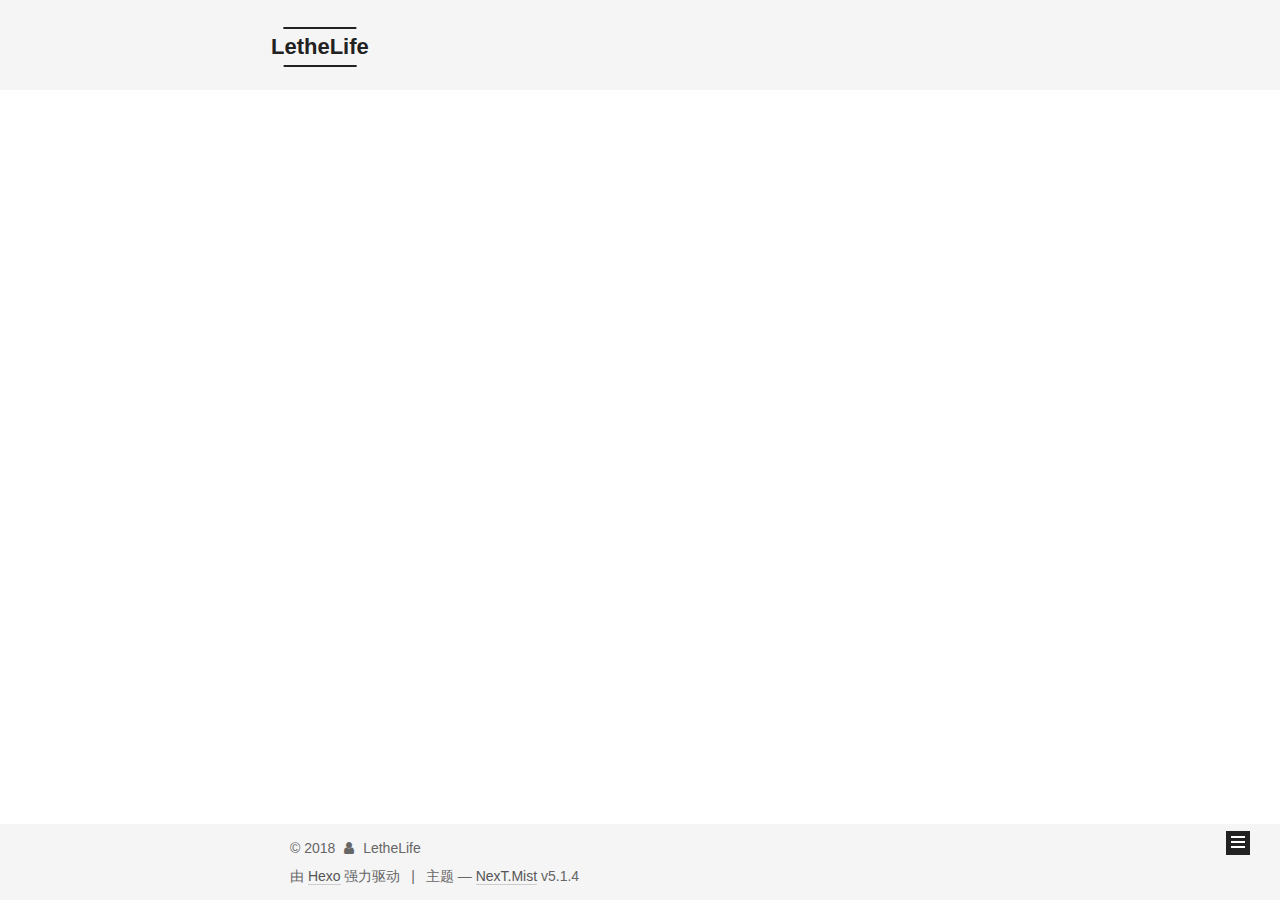
==== commit 0a195d75: "Site updated: 2018-02-05 17:26:27" ====
--- a/archives/index.html
+++ b/archives/index.html
@@ -1,13 +1,85 @@
 <!DOCTYPE html>
-<html>
+
+
+
+  
+
+
+<html class="theme-next mist use-motion" lang="zh-Hans">
 <head>
-  <meta charset="utf-8">
-  
-
-  
-  <title>Archiv | LetheLife</title>
-  <meta name="viewport" content="width=device-width, initial-scale=1, maximum-scale=1">
-  <meta name="description" content="热爱技术，热爱生活的猿。">
+  <meta charset="UTF-8"/>
+<meta http-equiv="X-UA-Compatible" content="IE=edge" />
+<meta name="viewport" content="width=device-width, initial-scale=1, maximum-scale=1"/>
+<meta name="theme-color" content="#222">
+
+
+
+
+
+
+
+
+
+<meta http-equiv="Cache-Control" content="no-transform" />
+<meta http-equiv="Cache-Control" content="no-siteapp" />
+
+
+
+
+
+
+
+
+
+
+
+
+
+
+
+
+  
+  
+  <link href="/lib/fancybox/source/jquery.fancybox.css?v=2.1.5" rel="stylesheet" type="text/css" />
+
+
+
+
+
+
+
+<link href="/lib/font-awesome/css/font-awesome.min.css?v=4.6.2" rel="stylesheet" type="text/css" />
+
+<link href="/css/main.css?v=5.1.4" rel="stylesheet" type="text/css" />
+
+
+  <link rel="apple-touch-icon" sizes="180x180" href="/images/apple-touch-icon-next.png?v=5.1.4">
+
+
+  <link rel="icon" type="image/png" sizes="32x32" href="/images/favicon-32x32-next.png?v=5.1.4">
+
+
+  <link rel="icon" type="image/png" sizes="16x16" href="/images/favicon-16x16-next.png?v=5.1.4">
+
+
+  <link rel="mask-icon" href="/images/logo.svg?v=5.1.4" color="#222">
+
+
+
+
+
+  <meta name="keywords" content="Hexo, NexT" />
+
+
+
+
+
+
+
+
+
+
+<meta name="description" content="热爱技术，热爱生活的猿。">
 <meta property="og:type" content="website">
 <meta property="og:title" content="LetheLife">
 <meta property="og:url" content="http://yoursite.com/archives/index.html">
@@ -17,184 +89,503 @@
 <meta name="twitter:card" content="summary">
 <meta name="twitter:title" content="LetheLife">
 <meta name="twitter:description" content="热爱技术，热爱生活的猿。">
-  
-    <link rel="alternate" href="/atom.xml" title="LetheLife" type="application/atom+xml">
-  
-  
-    <link rel="icon" href="/favicon.png">
-  
-  
-    <link href="//fonts.googleapis.com/css?family=Source+Code+Pro" rel="stylesheet" type="text/css">
-  
-  <link rel="stylesheet" href="/css/style.css">
+
+
+
+<script type="text/javascript" id="hexo.configurations">
+  var NexT = window.NexT || {};
+  var CONFIG = {
+    root: '/',
+    scheme: 'Mist',
+    version: '5.1.4',
+    sidebar: {"position":"right","display":"always","offset":12,"b2t":false,"scrollpercent":false,"onmobile":false},
+    fancybox: true,
+    tabs: true,
+    motion: {"enable":true,"async":false,"transition":{"post_block":"fadeIn","post_header":"slideDownIn","post_body":"slideDownIn","coll_header":"slideLeftIn","sidebar":"slideUpIn"}},
+    duoshuo: {
+      userId: '0',
+      author: '博主'
+    },
+    algolia: {
+      applicationID: '',
+      apiKey: '',
+      indexName: '',
+      hits: {"per_page":10},
+      labels: {"input_placeholder":"Search for Posts","hits_empty":"We didn't find any results for the search: ${query}","hits_stats":"${hits} results found in ${time} ms"}
+    }
+  };
+</script>
+
+
+
+  <link rel="canonical" href="http://yoursite.com/archives/"/>
+
+
+
+
+
+  <title>归档 | LetheLife</title>
+  
+
+
+
+
+
+
+
+
 </head>
 
-<body>
-  <div id="container">
-    <div id="wrap">
-      <header id="header">
-  <div id="banner"></div>
-  <div id="header-outer" class="outer">
-    <div id="header-title" class="inner">
-      <h1 id="logo-wrap">
-        <a href="/" id="logo">LetheLife</a>
-      </h1>
-      
-        <h2 id="subtitle-wrap">
-          <a href="/" id="subtitle">一只热带雨林的猿</a>
-        </h2>
-      
+<body itemscope itemtype="http://schema.org/WebPage" lang="zh-Hans">
+
+  
+  
+    
+  
+
+  <div class="container sidebar-position-right page-archive">
+    <div class="headband"></div>
+
+    <header id="header" class="header" itemscope itemtype="http://schema.org/WPHeader">
+      <div class="header-inner"><div class="site-brand-wrapper">
+  <div class="site-meta ">
+    
+
+    <div class="custom-logo-site-title">
+      <a href="/"  class="brand" rel="start">
+        <span class="logo-line-before"><i></i></span>
+        <span class="site-title">LetheLife</span>
+        <span class="logo-line-after"><i></i></span>
+      </a>
     </div>
-    <div id="header-inner" class="inner">
-      <nav id="main-nav">
-        <a id="main-nav-toggle" class="nav-icon"></a>
-        
-          <a class="main-nav-link" href="/">Home</a>
-        
-          <a class="main-nav-link" href="/archives">Archives</a>
-        
-      </nav>
-      <nav id="sub-nav">
-        
-          <a id="nav-rss-link" class="nav-icon" href="/atom.xml" title="RSS Feed"></a>
-        
-        <a id="nav-search-btn" class="nav-icon" title="Suche"></a>
-      </nav>
-      <div id="search-form-wrap">
-        <form action="//google.com/search" method="get" accept-charset="UTF-8" class="search-form"><input type="search" name="q" class="search-form-input" placeholder="Search"><button type="submit" class="search-form-submit">&#xF002;</button><input type="hidden" name="sitesearch" value="http://yoursite.com"></form>
+      
+        <p class="site-subtitle">一只热带雨林的猿</p>
+      
+  </div>
+
+  <div class="site-nav-toggle">
+    <button>
+      <span class="btn-bar"></span>
+      <span class="btn-bar"></span>
+      <span class="btn-bar"></span>
+    </button>
+  </div>
+</div>
+
+<nav class="site-nav">
+  
+
+  
+    <ul id="menu" class="menu">
+      
+        
+        <li class="menu-item menu-item-home">
+          <a href="/" rel="section">
+            
+              <i class="menu-item-icon fa fa-fw fa-home"></i> <br />
+            
+            首页
+          </a>
+        </li>
+      
+        
+        <li class="menu-item menu-item-archives">
+          <a href="/archives/" rel="section">
+            
+              <i class="menu-item-icon fa fa-fw fa-archive"></i> <br />
+            
+            归档
+          </a>
+        </li>
+      
+
+      
+    </ul>
+  
+
+  
+</nav>
+
+
+
+ </div>
+    </header>
+
+    <main id="main" class="main">
+      <div class="main-inner">
+        <div class="content-wrap">
+          <div id="content" class="content">
+            
+
+  
+  
+  
+  <div class="post-block archive">
+    <div id="posts" class="posts-collapse">
+      <span class="archive-move-on"></span>
+
+      <span class="archive-page-counter">
+        
+        
+        
+          
+        
+        嗯..! 目前共计 2 篇日志。 继续努力。
+      </span>
+
+      
+
+        
+        
+        
+
+        
+          
+          <div class="collection-title">
+            <h1 class="archive-year" id="archive-year-2018">2018</h1>
+          </div>
+        
+        
+
+        
+
+  <article class="post post-type-normal" itemscope itemtype="http://schema.org/Article">
+    <header class="post-header">
+
+      <h2 class="post-title">
+        
+            <a class="post-title-link" href="/2018/02/05/nihao/" itemprop="url">
+              
+                <span itemprop="name">nihao</span>
+              
+            </a>
+        
+      </h2>
+
+      <div class="post-meta">
+        <time class="post-time" itemprop="dateCreated"
+              datetime="2018-02-05T02:34:15+08:00"
+              content="2018-02-05" >
+          02-05
+        </time>
       </div>
+
+    </header>
+  </article>
+
+
+
+      
+
+        
+        
+        
+
+        
+        
+
+        
+
+  <article class="post post-type-normal" itemscope itemtype="http://schema.org/Article">
+    <header class="post-header">
+
+      <h2 class="post-title">
+        
+            <a class="post-title-link" href="/2018/02/05/hello-world/" itemprop="url">
+              
+                <span itemprop="name">Hello World</span>
+              
+            </a>
+        
+      </h2>
+
+      <div class="post-meta">
+        <time class="post-time" itemprop="dateCreated"
+              datetime="2018-02-05T01:29:08+08:00"
+              content="2018-02-05" >
+          02-05
+        </time>
+      </div>
+
+    </header>
+  </article>
+
+
+
+      
+
     </div>
   </div>
-</header>
-      <div class="outer">
-        <section id="main">
-  
-  
-    
-    
-      
-      
-      <section class="archives-wrap">
-        <div class="archive-year-wrap">
-          <a href="/archives/2018" class="archive-year">2018</a>
+  
+  
+  
+
+  
+
+
+
+          </div>
+          
+
+
+          
+
         </div>
-        <div class="archives">
-    
-    <article class="archive-article archive-type-post">
-  <div class="archive-article-inner">
-    <header class="archive-article-header">
-      <a href="/2018/02/05/nihao/" class="archive-article-date">
-  <time datetime="2018-02-04T18:34:15.000Z" itemprop="datePublished">Feb 5</time>
-</a>
-      
-  
-    <h1 itemprop="name">
-      <a class="archive-article-title" href="/2018/02/05/nihao/">nihao</a>
-    </h1>
-  
-
-    </header>
-  </div>
-</article>
-  
-    
-    
-    <article class="archive-article archive-type-post">
-  <div class="archive-article-inner">
-    <header class="archive-article-header">
-      <a href="/2018/02/05/hello-world/" class="archive-article-date">
-  <time datetime="2018-02-04T17:29:08.056Z" itemprop="datePublished">Feb 5</time>
-</a>
-      
-  
-    <h1 itemprop="name">
-      <a class="archive-article-title" href="/2018/02/05/hello-world/">Hello World</a>
-    </h1>
-  
-
-    </header>
-  </div>
-</article>
-  
-  
-    </div></section>
-  
-
-
-</section>
-        
-          <aside id="sidebar">
-  
-    
-
-  
-    
-
-  
-    
-  
-    
-  <div class="widget-wrap">
-    <h3 class="widget-title">Archiv</h3>
-    <div class="widget">
-      <ul class="archive-list"><li class="archive-list-item"><a class="archive-list-link" href="/archives/2018/02/">February 2018</a></li></ul>
+        
+          
+  
+  <div class="sidebar-toggle">
+    <div class="sidebar-toggle-line-wrap">
+      <span class="sidebar-toggle-line sidebar-toggle-line-first"></span>
+      <span class="sidebar-toggle-line sidebar-toggle-line-middle"></span>
+      <span class="sidebar-toggle-line sidebar-toggle-line-last"></span>
     </div>
   </div>
 
-
-  
+  <aside id="sidebar" class="sidebar">
     
-  <div class="widget-wrap">
-    <h3 class="widget-title">letzter Beitrag</h3>
-    <div class="widget">
-      <ul>
-        
-          <li>
-            <a href="/2018/02/05/nihao/">nihao</a>
-          </li>
-        
-          <li>
-            <a href="/2018/02/05/hello-world/">Hello World</a>
-          </li>
-        
-      </ul>
+    <div class="sidebar-inner">
+
+      
+
+      
+
+      <section class="site-overview-wrap sidebar-panel sidebar-panel-active">
+        <div class="site-overview">
+          <div class="site-author motion-element" itemprop="author" itemscope itemtype="http://schema.org/Person">
+            
+              <p class="site-author-name" itemprop="name">LetheLife</p>
+              <p class="site-description motion-element" itemprop="description">热爱技术，热爱生活的猿。</p>
+          </div>
+
+          <nav class="site-state motion-element">
+
+            
+              <div class="site-state-item site-state-posts">
+              
+                <a href="/archives/">
+              
+                  <span class="site-state-item-count">2</span>
+                  <span class="site-state-item-name">日志</span>
+                </a>
+              </div>
+            
+
+            
+
+            
+
+          </nav>
+
+          
+
+          
+
+          
+          
+
+          
+          
+
+          
+
+        </div>
+      </section>
+
+      
+
+      
+
     </div>
+  </aside>
+
+
+        
+      </div>
+    </main>
+
+    <footer id="footer" class="footer">
+      <div class="footer-inner">
+        <div class="copyright">&copy; <span itemprop="copyrightYear">2018</span>
+  <span class="with-love">
+    <i class="fa fa-user"></i>
+  </span>
+  <span class="author" itemprop="copyrightHolder">LetheLife</span>
+
+  
+</div>
+
+
+  <div class="powered-by">由 <a class="theme-link" target="_blank" href="https://hexo.io">Hexo</a> 强力驱动</div>
+
+
+
+  <span class="post-meta-divider">|</span>
+
+
+
+  <div class="theme-info">主题 &mdash; <a class="theme-link" target="_blank" href="https://github.com/iissnan/hexo-theme-next">NexT.Mist</a> v5.1.4</div>
+
+
+
+
+        
+
+
+
+
+
+
+
+        
+      </div>
+    </footer>
+
+    
+      <div class="back-to-top">
+        <i class="fa fa-arrow-up"></i>
+        
+      </div>
+    
+
+    
+
   </div>
 
   
-</aside>
-        
-      </div>
-      <footer id="footer">
-  
-  <div class="outer">
-    <div id="footer-info" class="inner">
-      &copy; 2018 LetheLife<br>
-      Powered by <a href="http://hexo.io/" target="_blank">Hexo</a>
-    </div>
-  </div>
-</footer>
-    </div>
-    <nav id="mobile-nav">
-  
-    <a href="/" class="mobile-nav-link">Home</a>
-  
-    <a href="/archives" class="mobile-nav-link">Archives</a>
-  
-</nav>
-    
-
-<script src="//ajax.googleapis.com/ajax/libs/jquery/2.0.3/jquery.min.js"></script>
-
-
-  <link rel="stylesheet" href="/fancybox/jquery.fancybox.css">
-  <script src="/fancybox/jquery.fancybox.pack.js"></script>
-
-
-<script src="/js/script.js"></script>
-
-
-
-  </div>
+
+<script type="text/javascript">
+  if (Object.prototype.toString.call(window.Promise) !== '[object Function]') {
+    window.Promise = null;
+  }
+</script>
+
+
+
+
+
+
+
+
+
+  
+
+
+
+
+
+
+
+
+
+
+
+
+  
+  
+    <script type="text/javascript" src="/lib/jquery/index.js?v=2.1.3"></script>
+  
+
+  
+  
+    <script type="text/javascript" src="/lib/fastclick/lib/fastclick.min.js?v=1.0.6"></script>
+  
+
+  
+  
+    <script type="text/javascript" src="/lib/jquery_lazyload/jquery.lazyload.js?v=1.9.7"></script>
+  
+
+  
+  
+    <script type="text/javascript" src="/lib/velocity/velocity.min.js?v=1.2.1"></script>
+  
+
+  
+  
+    <script type="text/javascript" src="/lib/velocity/velocity.ui.min.js?v=1.2.1"></script>
+  
+
+  
+  
+    <script type="text/javascript" src="/lib/fancybox/source/jquery.fancybox.pack.js?v=2.1.5"></script>
+  
+
+
+  
+
+
+  <script type="text/javascript" src="/js/src/utils.js?v=5.1.4"></script>
+
+  <script type="text/javascript" src="/js/src/motion.js?v=5.1.4"></script>
+
+
+
+  
+  
+
+  
+
+  
+
+
+  <script type="text/javascript" src="/js/src/bootstrap.js?v=5.1.4"></script>
+
+
+
+  
+
+
+  
+
+
+
+
+	
+
+
+
+
+
+  
+
+
+
+
+
+  
+
+
+
+
+
+
+
+
+
+
+
+
+  
+
+
+
+
+
+  
+
+  
+
+  
+
+  
+  
+
+  
+
+  
+
+  
+
 </body>
-</html>+</html>
--- a/css/main.css
+++ b/css/main.css
@@ -0,0 +1,2906 @@
+/* normalize.css v3.0.2 | MIT License | git.io/normalize */
+html {
+  font-family: sans-serif; /* 1 */
+  -ms-text-size-adjust: 100%; /* 2 */
+  -webkit-text-size-adjust: 100%; /* 2 */
+}
+body {
+  margin: 0;
+}
+article,
+aside,
+details,
+figcaption,
+figure,
+footer,
+header,
+hgroup,
+main,
+menu,
+nav,
+section,
+summary {
+  display: block;
+}
+audio,
+canvas,
+progress,
+video {
+  display: inline-block; /* 1 */
+  vertical-align: baseline; /* 2 */
+}
+audio:not([controls]) {
+  display: none;
+  height: 0;
+}
+[hidden],
+template {
+  display: none;
+}
+a {
+  background-color: transparent;
+}
+a:active,
+a:hover {
+  outline: 0;
+}
+abbr[title] {
+  border-bottom: 1px dotted;
+}
+b,
+strong {
+  font-weight: bold;
+}
+dfn {
+  font-style: italic;
+}
+h1 {
+  font-size: 2em;
+  margin: 0.67em 0;
+}
+mark {
+  background: #ff0;
+  color: #000;
+}
+small {
+  font-size: 80%;
+}
+sub,
+sup {
+  font-size: 75%;
+  line-height: 0;
+  position: relative;
+  vertical-align: baseline;
+}
+sup {
+  top: -0.5em;
+}
+sub {
+  bottom: -0.25em;
+}
+img {
+  border: 0;
+}
+svg:not(:root) {
+  overflow: hidden;
+}
+figure {
+  margin: 1em 40px;
+}
+hr {
+  -moz-box-sizing: content-box;
+  box-sizing: content-box;
+  height: 0;
+}
+pre {
+  overflow: auto;
+}
+code,
+kbd,
+pre,
+samp {
+  font-family: monospace, monospace;
+  font-size: 1em;
+}
+button,
+input,
+optgroup,
+select,
+textarea {
+  color: inherit; /* 1 */
+  font: inherit; /* 2 */
+  margin: 0; /* 3 */
+}
+button {
+  overflow: visible;
+}
+button,
+select {
+  text-transform: none;
+}
+button,
+html input[type="button"],
+input[type="reset"],
+input[type="submit"] {
+  -webkit-appearance: button; /* 2 */
+  cursor: pointer; /* 3 */
+}
+button[disabled],
+html input[disabled] {
+  cursor: default;
+}
+button::-moz-focus-inner,
+input::-moz-focus-inner {
+  border: 0;
+  padding: 0;
+}
+input {
+  line-height: normal;
+}
+input[type="checkbox"],
+input[type="radio"] {
+  box-sizing: border-box; /* 1 */
+  padding: 0; /* 2 */
+}
+input[type="number"]::-webkit-inner-spin-button,
+input[type="number"]::-webkit-outer-spin-button {
+  height: auto;
+}
+input[type="search"] {
+  -webkit-appearance: textfield; /* 1 */
+  -moz-box-sizing: content-box;
+  -webkit-box-sizing: content-box; /* 2 */
+  box-sizing: content-box;
+}
+input[type="search"]::-webkit-search-cancel-button,
+input[type="search"]::-webkit-search-decoration {
+  -webkit-appearance: none;
+}
+fieldset {
+  border: 1px solid #c0c0c0;
+  margin: 0 2px;
+  padding: 0.35em 0.625em 0.75em;
+}
+legend {
+  border: 0; /* 1 */
+  padding: 0; /* 2 */
+}
+textarea {
+  overflow: auto;
+}
+optgroup {
+  font-weight: bold;
+}
+table {
+  border-collapse: collapse;
+  border-spacing: 0;
+}
+td,
+th {
+  padding: 0;
+}
+::selection {
+  background: #262a30;
+  color: #fff;
+}
+body {
+  position: relative;
+  font-family: 'Lato', "PingFang SC", "Microsoft YaHei", sans-serif;
+  font-size: 14px;
+  line-height: 2;
+  color: #555;
+  background: #fff;
+}
+@media (max-width: 767px) {
+  body {
+    padding-right: 0 !important;
+  }
+}
+@media (min-width: 768px) and (max-width: 991px) {
+  body {
+    padding-right: 0 !important;
+  }
+}
+@media (min-width: 1600px) {
+  body {
+    font-size: 16px;
+  }
+}
+h1,
+h2,
+h3,
+h4,
+h5,
+h6 {
+  margin: 0;
+  padding: 0;
+  font-weight: bold;
+  line-height: 1.5;
+  font-family: 'Lato', "PingFang SC", "Microsoft YaHei", sans-serif;
+}
+h2,
+h3,
+h4,
+h5,
+h6 {
+  margin: 20px 0 15px;
+}
+h1 {
+  font-size: 24px;
+}
+@media (max-width: 767px) {
+  h1 {
+    font-size: 20px;
+  }
+}
+h2 {
+  font-size: 22px;
+}
+@media (max-width: 767px) {
+  h2 {
+    font-size: 18px;
+  }
+}
+h3 {
+  font-size: 20px;
+}
+@media (max-width: 767px) {
+  h3 {
+    font-size: 16px;
+  }
+}
+h4 {
+  font-size: 18px;
+}
+@media (max-width: 767px) {
+  h4 {
+    font-size: 14px;
+  }
+}
+h5 {
+  font-size: 16px;
+}
+@media (max-width: 767px) {
+  h5 {
+    font-size: 12px;
+  }
+}
+h6 {
+  font-size: 14px;
+}
+@media (max-width: 767px) {
+  h6 {
+    font-size: 10px;
+  }
+}
+p {
+  margin: 0 0 20px 0;
+}
+a {
+  color: #555;
+  text-decoration: none;
+  outline: none;
+  border-bottom: 1px solid #999;
+  word-wrap: break-word;
+}
+a:hover {
+  color: #222;
+  border-bottom-color: #222;
+}
+blockquote {
+  margin: 0;
+  padding: 0;
+}
+img {
+  display: block;
+  margin: auto;
+  max-width: 100%;
+  height: auto;
+}
+hr {
+  margin: 40px 0;
+  height: 3px;
+  border: none;
+  background-color: #ddd;
+  background-image: repeating-linear-gradient(-45deg, #fff, #fff 4px, transparent 4px, transparent 8px);
+}
+blockquote {
+  padding: 0 15px;
+  color: #666;
+  border-left: 4px solid #ddd;
+}
+blockquote cite::before {
+  content: "-";
+  padding: 0 5px;
+}
+dt {
+  font-weight: 700;
+}
+dd {
+  margin: 0;
+  padding: 0;
+}
+kbd {
+  border: 1px solid #ccc;
+  border-radius: 0.2em;
+  box-shadow: 0.1em 0.1em 0.2em rgba(0,0,0,0.1);
+  background-color: #f9f9f9;
+  font-family: inherit;
+  background-image: -webkit-linear-gradient(top, #eee, #fff, #eee);
+  padding: 0.1em 0.3em;
+  white-space: nowrap;
+}
+.text-left {
+  text-align: left;
+}
+.text-center {
+  text-align: center;
+}
+.text-right {
+  text-align: right;
+}
+.text-justify {
+  text-align: justify;
+}
+.text-nowrap {
+  white-space: nowrap;
+}
+.text-lowercase {
+  text-transform: lowercase;
+}
+.text-uppercase {
+  text-transform: uppercase;
+}
+.text-capitalize {
+  text-transform: capitalize;
+}
+.center-block {
+  display: block;
+  margin-left: auto;
+  margin-right: auto;
+}
+.clearfix:before,
+.clearfix:after {
+  content: " ";
+  display: table;
+}
+.clearfix:after {
+  clear: both;
+}
+.pullquote {
+  width: 45%;
+}
+.pullquote.left {
+  float: left;
+  margin-left: 5px;
+  margin-right: 10px;
+}
+.pullquote.right {
+  float: right;
+  margin-left: 10px;
+  margin-right: 5px;
+}
+.affix.affix.affix {
+  position: fixed;
+}
+.translation {
+  margin-top: -20px;
+  font-size: 14px;
+  color: #999;
+}
+.scrollbar-measure {
+  width: 100px;
+  height: 100px;
+  overflow: scroll;
+  position: absolute;
+  top: -9999px;
+}
+.use-motion .motion-element {
+  opacity: 0;
+}
+table {
+  margin: 20px 0;
+  width: 100%;
+  border-collapse: collapse;
+  border-spacing: 0;
+  border: 1px solid #ddd;
+  font-size: 14px;
+  table-layout: fixed;
+  word-wrap: break-all;
+}
+table>tbody>tr:nth-of-type(odd) {
+  background-color: #f9f9f9;
+}
+table>tbody>tr:hover {
+  background-color: #f5f5f5;
+}
+caption,
+th,
+td {
+  padding: 8px;
+  text-align: left;
+  vertical-align: middle;
+  font-weight: normal;
+}
+th,
+td {
+  border-bottom: 3px solid #ddd;
+  border-right: 1px solid #eee;
+}
+th {
+  padding-bottom: 10px;
+  font-weight: 700;
+}
+td {
+  border-bottom-width: 1px;
+}
+html,
+body {
+  height: 100%;
+}
+.container {
+  position: relative;
+  min-height: 100%;
+}
+.header-inner {
+  margin: 0 auto;
+  padding: 100px 0 70px;
+  width: 700px;
+}
+@media (min-width: 1600px) {
+  .container .header-inner {
+    width: 900px;
+  }
+}
+.main {
+  padding-bottom: 150px;
+}
+.main-inner {
+  margin: 0 auto;
+  width: 700px;
+}
+@media (min-width: 1600px) {
+  .container .main-inner {
+    width: 900px;
+  }
+}
+.footer {
+  position: absolute;
+  left: 0;
+  bottom: 0;
+  width: 100%;
+  min-height: 50px;
+}
+.footer-inner {
+  box-sizing: border-box;
+  margin: 20px auto;
+  width: 700px;
+}
+@media (min-width: 1600px) {
+  .container .footer-inner {
+    width: 900px;
+  }
+}
+pre,
+.highlight {
+  overflow: auto;
+  margin: 20px 0;
+  padding: 0;
+  font-size: 13px;
+  color: #4d4d4c;
+  background: #f7f7f7;
+  line-height: 1.6;
+}
+pre,
+code {
+  font-family: consolas, Menlo, "PingFang SC", "Microsoft YaHei", monospace;
+}
+code {
+  padding: 2px 4px;
+  word-wrap: break-word;
+  color: #555;
+  background: #eee;
+  border-radius: 3px;
+  font-size: 13px;
+}
+pre {
+  padding: 10px;
+}
+pre code {
+  padding: 0;
+  color: #4d4d4c;
+  background: none;
+  text-shadow: none;
+}
+.highlight {
+  border-radius: 1px;
+}
+.highlight pre {
+  border: none;
+  margin: 0;
+  padding: 10px 0;
+}
+.highlight table {
+  margin: 0;
+  width: auto;
+  border: none;
+}
+.highlight td {
+  border: none;
+  padding: 0;
+}
+.highlight figcaption {
+  font-size: 1em;
+  color: #4d4d4c;
+  line-height: 1em;
+  margin-bottom: 1em;
+}
+.highlight figcaption:before,
+.highlight figcaption:after {
+  content: " ";
+  display: table;
+}
+.highlight figcaption:after {
+  clear: both;
+}
+.highlight figcaption a {
+  float: right;
+  color: #4d4d4c;
+}
+.highlight figcaption a:hover {
+  border-bottom-color: #4d4d4c;
+}
+.highlight .gutter pre {
+  padding-left: 10px;
+  padding-right: 10px;
+  color: #869194;
+  text-align: right;
+  background-color: #eff2f3;
+}
+.highlight .code pre {
+  width: 100%;
+  padding-left: 10px;
+  padding-right: 10px;
+  background-color: #f7f7f7;
+}
+.highlight .line {
+  height: 20px;
+}
+.gutter {
+  -webkit-user-select: none;
+  -moz-user-select: none;
+  -ms-user-select: none;
+  user-select: none;
+}
+.gist table {
+  width: auto;
+}
+.gist table td {
+  border: none;
+}
+pre .deletion {
+  background: #fdd;
+}
+pre .addition {
+  background: #dfd;
+}
+pre .meta {
+  color: #8959a8;
+}
+pre .comment {
+  color: #8e908c;
+}
+pre .variable,
+pre .attribute,
+pre .tag,
+pre .regexp,
+pre .ruby .constant,
+pre .xml .tag .title,
+pre .xml .pi,
+pre .xml .doctype,
+pre .html .doctype,
+pre .css .id,
+pre .css .class,
+pre .css .pseudo {
+  color: #c82829;
+}
+pre .number,
+pre .preprocessor,
+pre .built_in,
+pre .literal,
+pre .params,
+pre .constant,
+pre .command {
+  color: #f5871f;
+}
+pre .ruby .class .title,
+pre .css .rules .attribute,
+pre .string,
+pre .value,
+pre .inheritance,
+pre .header,
+pre .ruby .symbol,
+pre .xml .cdata,
+pre .special,
+pre .number,
+pre .formula {
+  color: #718c00;
+}
+pre .title,
+pre .css .hexcolor {
+  color: #3e999f;
+}
+pre .function,
+pre .python .decorator,
+pre .python .title,
+pre .ruby .function .title,
+pre .ruby .title .keyword,
+pre .perl .sub,
+pre .javascript .title,
+pre .coffeescript .title {
+  color: #4271ae;
+}
+pre .keyword,
+pre .javascript .function {
+  color: #8959a8;
+}
+.full-image.full-image.full-image.full-image {
+  border: none;
+  max-width: 100%;
+  width: auto;
+  margin: 20px auto 25px;
+}
+@media (min-width: 992px) {
+  .full-image.full-image.full-image.full-image {
+    max-width: none;
+    width: 110%;
+    margin: 25px -5%;
+  }
+}
+.blockquote-center,
+.page-home .post-type-quote blockquote,
+.page-post-detail .post-type-quote blockquote {
+  position: relative;
+  margin: 40px 0;
+  padding: 0;
+  border-left: none;
+  text-align: center;
+}
+.blockquote-center::before,
+.page-home .post-type-quote blockquote::before,
+.page-post-detail .post-type-quote blockquote::before,
+.blockquote-center::after,
+.page-home .post-type-quote blockquote::after,
+.page-post-detail .post-type-quote blockquote::after {
+  position: absolute;
+  content: ' ';
+  display: block;
+  width: 100%;
+  height: 24px;
+  opacity: 0.2;
+  background-repeat: no-repeat;
+  background-position: 0 -6px;
+  background-size: 22px 22px;
+}
+.blockquote-center::before,
+.page-home .post-type-quote blockquote::before,
+.page-post-detail .post-type-quote blockquote::before {
+  top: -20px;
+  background-image: url("../images/quote-l.svg");
+  border-top: 1px solid #ccc;
+}
+.blockquote-center::after,
+.page-home .post-type-quote blockquote::after,
+.page-post-detail .post-type-quote blockquote::after {
+  bottom: -20px;
+  background-image: url("../images/quote-r.svg");
+  border-bottom: 1px solid #ccc;
+  background-position: 100% 8px;
+}
+.blockquote-center p,
+.page-home .post-type-quote blockquote p,
+.page-post-detail .post-type-quote blockquote p,
+.blockquote-center div,
+.page-home .post-type-quote blockquote div,
+.page-post-detail .post-type-quote blockquote div {
+  text-align: center;
+}
+.post .post-body .group-picture img {
+  box-sizing: border-box;
+  padding: 0 3px;
+  border: none;
+}
+.post .group-picture-row {
+  overflow: hidden;
+  margin-top: 6px;
+}
+.post .group-picture-row:first-child {
+  margin-top: 0;
+}
+.post .group-picture-column {
+  float: left;
+}
+.page-post-detail .post-body .group-picture-column {
+  float: none;
+  margin-top: 10px;
+  width: auto !important;
+}
+.page-post-detail .post-body .group-picture-column img {
+  margin: 0 auto;
+}
+.page-archive .group-picture-container {
+  overflow: hidden;
+}
+.page-archive .group-picture-row {
+  float: left;
+}
+.page-archive .group-picture-row:first-child {
+  margin-top: 6px;
+}
+.page-archive .group-picture-column {
+  max-width: 150px;
+  max-height: 150px;
+}
+.post-body .note {
+  position: relative;
+  padding: 15px;
+  margin-bottom: 20px;
+  border: 1px solid #eee;
+  border-left-width: 5px;
+  border-radius: 3px;
+}
+.post-body .note h2,
+.post-body .note h3,
+.post-body .note h4,
+.post-body .note h5,
+.post-body .note h6 {
+  margin-top: 0;
+  margin-bottom: 0;
+  border-bottom: initial;
+  padding-top: 0 !important;
+}
+.post-body .note p:first-child,
+.post-body .note ul:first-child,
+.post-body .note ol:first-child,
+.post-body .note table:first-child,
+.post-body .note pre:first-child,
+.post-body .note blockquote:first-child {
+  margin-top: 0;
+}
+.post-body .note p:last-child,
+.post-body .note ul:last-child,
+.post-body .note ol:last-child,
+.post-body .note table:last-child,
+.post-body .note pre:last-child,
+.post-body .note blockquote:last-child {
+  margin-bottom: 0;
+}
+.post-body .note.default {
+  border-left-color: #777;
+}
+.post-body .note.default h2,
+.post-body .note.default h3,
+.post-body .note.default h4,
+.post-body .note.default h5,
+.post-body .note.default h6 {
+  color: #777;
+}
+.post-body .note.primary {
+  border-left-color: #6f42c1;
+}
+.post-body .note.primary h2,
+.post-body .note.primary h3,
+.post-body .note.primary h4,
+.post-body .note.primary h5,
+.post-body .note.primary h6 {
+  color: #6f42c1;
+}
+.post-body .note.info {
+  border-left-color: #428bca;
+}
+.post-body .note.info h2,
+.post-body .note.info h3,
+.post-body .note.info h4,
+.post-body .note.info h5,
+.post-body .note.info h6 {
+  color: #428bca;
+}
+.post-body .note.success {
+  border-left-color: #5cb85c;
+}
+.post-body .note.success h2,
+.post-body .note.success h3,
+.post-body .note.success h4,
+.post-body .note.success h5,
+.post-body .note.success h6 {
+  color: #5cb85c;
+}
+.post-body .note.warning {
+  border-left-color: #f0ad4e;
+}
+.post-body .note.warning h2,
+.post-body .note.warning h3,
+.post-body .note.warning h4,
+.post-body .note.warning h5,
+.post-body .note.warning h6 {
+  color: #f0ad4e;
+}
+.post-body .note.danger {
+  border-left-color: #d9534f;
+}
+.post-body .note.danger h2,
+.post-body .note.danger h3,
+.post-body .note.danger h4,
+.post-body .note.danger h5,
+.post-body .note.danger h6 {
+  color: #d9534f;
+}
+.post-body .label {
+  display: inline;
+  padding: 0 2px;
+  white-space: nowrap;
+}
+.post-body .label.default {
+  background-color: #f0f0f0;
+}
+.post-body .label.primary {
+  background-color: #efe6f7;
+}
+.post-body .label.info {
+  background-color: #e5f2f8;
+}
+.post-body .label.success {
+  background-color: #e7f4e9;
+}
+.post-body .label.warning {
+  background-color: #fcf6e1;
+}
+.post-body .label.danger {
+  background-color: #fae8eb;
+}
+.post-body .tabs {
+  position: relative;
+  display: block;
+  margin-bottom: 20px;
+  padding-top: 10px;
+}
+.post-body .tabs ul.nav-tabs {
+  margin: 0;
+  padding: 0;
+  display: flex;
+  margin-bottom: -1px;
+}
+@media (max-width: 413px) {
+  .post-body .tabs ul.nav-tabs {
+    display: block;
+    margin-bottom: 5px;
+  }
+}
+.post-body .tabs ul.nav-tabs li.tab {
+  list-style-type: none !important;
+  margin: 0 0.25em 0 0;
+  border-top: 3px solid transparent;
+  border-left: 1px solid transparent;
+  border-right: 1px solid transparent;
+}
+@media (max-width: 413px) {
+  .post-body .tabs ul.nav-tabs li.tab {
+    margin: initial;
+    border-top: 1px solid transparent;
+    border-left: 3px solid transparent;
+    border-right: 1px solid transparent;
+    border-bottom: 1px solid transparent;
+  }
+}
+.post-body .tabs ul.nav-tabs li.tab a {
+  outline: 0;
+  border-bottom: initial;
+  display: block;
+  line-height: 1.8em;
+  padding: 0.25em 0.75em;
+  transition-duration: 0.2s;
+  transition-timing-function: ease-out;
+  transition-delay: 0s;
+}
+.post-body .tabs ul.nav-tabs li.tab a i {
+  width: 1.285714285714286em;
+}
+.post-body .tabs ul.nav-tabs li.tab.active {
+  border-top: 3px solid #fc6423;
+  border-left: 1px solid #ddd;
+  border-right: 1px solid #ddd;
+  background-color: #fff;
+}
+@media (max-width: 413px) {
+  .post-body .tabs ul.nav-tabs li.tab.active {
+    border-top: 1px solid #ddd;
+    border-left: 3px solid #fc6423;
+    border-right: 1px solid #ddd;
+    border-bottom: 1px solid #ddd;
+  }
+}
+.post-body .tabs ul.nav-tabs li.tab.active a {
+  cursor: default;
+  color: #555;
+}
+.post-body .tabs .tab-content {
+  background-color: #fff;
+}
+.post-body .tabs .tab-content .tab-pane {
+  border: 1px solid #ddd;
+  padding: 20px 20px 0 20px;
+}
+.post-body .tabs .tab-content .tab-pane:not(.active) {
+  display: none !important;
+}
+.post-body .tabs .tab-content .tab-pane.active {
+  display: block !important;
+}
+.btn {
+  display: inline-block;
+  padding: 0 20px;
+  font-size: 14px;
+  color: #555;
+  background: transparent;
+  border: 2px solid #222;
+  text-decoration: none;
+  border-radius: 0;
+  transition-property: background-color;
+  transition-duration: 0.2s;
+  transition-timing-function: ease-in-out;
+  transition-delay: 0s;
+  line-height: 2;
+}
+.btn:hover {
+  border-color: #222;
+  color: #222;
+  background: #fff;
+}
+.btn +.btn {
+  margin: 0 0 8px 8px;
+}
+.btn .fa-fw {
+  width: 1.285714285714286em;
+  text-align: left;
+}
+.btn-bar {
+  display: block;
+  width: 22px;
+  height: 2px;
+  background: #555;
+  border-radius: 1px;
+}
+.btn-bar+.btn-bar {
+  margin-top: 4px;
+}
+.pagination {
+  margin: 120px 0 40px;
+  text-align: center;
+  border-top: 1px solid #eee;
+}
+.page-number-basic,
+.pagination .prev,
+.pagination .next,
+.pagination .page-number,
+.pagination .space {
+  display: inline-block;
+  position: relative;
+  top: -1px;
+  margin: 0 10px;
+  padding: 0 11px;
+}
+@media (max-width: 767px) {
+  .page-number-basic,
+  .pagination .prev,
+  .pagination .next,
+  .pagination .page-number,
+  .pagination .space {
+    margin: 0 5px;
+  }
+}
+.pagination .prev,
+.pagination .next,
+.pagination .page-number {
+  border-bottom: 0;
+  border-top: 1px solid #eee;
+  transition-property: border-color;
+  transition-duration: 0.2s;
+  transition-timing-function: ease-in-out;
+  transition-delay: 0s;
+}
+.pagination .prev:hover,
+.pagination .next:hover,
+.pagination .page-number:hover {
+  border-top-color: #222;
+}
+.pagination .space {
+  padding: 0;
+  margin: 0;
+}
+.pagination .prev {
+  margin-left: 0;
+}
+.pagination .next {
+  margin-right: 0;
+}
+.pagination .page-number.current {
+  color: #fff;
+  background: #ccc;
+  border-top-color: #ccc;
+}
+@media (max-width: 767px) {
+  .pagination {
+    border-top: none;
+  }
+  .pagination .prev,
+  .pagination .next,
+  .pagination .page-number {
+    margin-bottom: 10px;
+    border-top: 0;
+    border-bottom: 1px solid #eee;
+    padding: 0 10px;
+  }
+  .pagination .prev:hover,
+  .pagination .next:hover,
+  .pagination .page-number:hover {
+    border-bottom-color: #222;
+  }
+}
+.comments {
+  margin: 60px 20px 0;
+}
+.tag-cloud {
+  text-align: center;
+}
+.tag-cloud a {
+  display: inline-block;
+  margin: 10px;
+}
+.back-to-top {
+  box-sizing: border-box;
+  position: fixed;
+  bottom: -100px;
+  right: 30px;
+  z-index: 1050;
+  padding: 0 6px;
+  width: 24px;
+  background: #222;
+  font-size: 12px;
+  opacity: 1;
+  color: #fff;
+  cursor: pointer;
+  text-align: center;
+  -webkit-transform: translateZ(0);
+  transition-property: bottom;
+  transition-duration: 0.2s;
+  transition-timing-function: ease-in-out;
+  transition-delay: 0s;
+}
+@media (min-width: 768px) and (max-width: 991px) {
+  .back-to-top {
+    display: none !important;
+  }
+}
+@media (max-width: 767px) {
+  .back-to-top {
+    display: none !important;
+  }
+}
+.back-to-top.back-to-top-on {
+  bottom: 19px;
+}
+.header {
+  background: transparent;
+}
+.header-inner {
+  position: relative;
+}
+.headband {
+  height: 3px;
+  background: #222;
+}
+.site-meta {
+  margin: 0;
+  text-align: left;
+}
+@media (max-width: 767px) {
+  .site-meta {
+    text-align: center;
+  }
+}
+.brand {
+  position: relative;
+  display: inline-block;
+  padding: 0 40px;
+  color: #222;
+  background: #222;
+  border-bottom: none;
+}
+.brand:hover {
+  color: #222;
+}
+.logo {
+  display: inline-block;
+  margin-right: 5px;
+  line-height: 36px;
+  vertical-align: top;
+}
+.site-title {
+  display: inline-block;
+  vertical-align: top;
+  line-height: 36px;
+  font-size: 20px;
+  font-weight: normal;
+  font-family: 'Lato', "PingFang SC", "Microsoft YaHei", sans-serif;
+}
+.site-subtitle {
+  margin-top: 10px;
+  font-size: 13px;
+  color: #999;
+}
+.use-motion .brand {
+  opacity: 0;
+}
+.use-motion .logo,
+.use-motion .site-title,
+.use-motion .site-subtitle {
+  opacity: 0;
+  position: relative;
+  top: -10px;
+}
+.site-nav-toggle {
+  display: none;
+  position: absolute;
+  top: 10px;
+  left: 10px;
+}
+@media (max-width: 767px) {
+  .site-nav-toggle {
+    display: block;
+  }
+}
+.site-nav-toggle button {
+  margin-top: 2px;
+  padding: 9px 10px;
+  background: transparent;
+  border: none;
+}
+@media (max-width: 767px) {
+  .site-nav {
+    display: none;
+    margin: 0 -10px;
+    padding: 0 10px;
+    clear: both;
+    border-top: 1px solid #ddd;
+  }
+}
+@media (min-width: 768px) and (max-width: 991px) {
+  .site-nav {
+    display: block !important;
+  }
+}
+@media (min-width: 992px) {
+  .site-nav {
+    display: block !important;
+  }
+}
+.menu {
+  margin-top: 20px;
+  padding-left: 0;
+  text-align: center;
+}
+.menu .menu-item {
+  display: inline-block;
+  margin: 0 10px;
+  list-style: none;
+}
+@media screen and (max-width: 767px) {
+  .menu .menu-item {
+    margin-top: 10px;
+  }
+}
+.menu .menu-item a {
+  display: block;
+  font-size: 13px;
+  line-height: inherit;
+  border-bottom: 1px solid transparent;
+  transition-property: border-color;
+  transition-duration: 0.2s;
+  transition-timing-function: ease-in-out;
+  transition-delay: 0s;
+}
+.menu .menu-item a:hover {
+  border-bottom-color: #222;
+}
+.menu .menu-item .fa {
+  margin-right: 5px;
+}
+.use-motion .menu-item {
+  opacity: 0;
+}
+.post-body {
+  font-family: 'Lato', "PingFang SC", "Microsoft YaHei", sans-serif;
+}
+@media (max-width: 767px) {
+  .post-body {
+    word-break: break-word;
+  }
+}
+.post-body .fancybox img {
+  display: block !important;
+  margin: 0 auto;
+  cursor: pointer;
+  cursor: zoom-in;
+  cursor: -webkit-zoom-in;
+}
+.post-body .image-caption,
+.post-body .figure .caption {
+  margin: -20px auto 15px;
+  text-align: center;
+  font-size: 14px;
+  color: #999;
+  font-weight: bold;
+  line-height: 1;
+}
+.post-sticky-flag {
+  display: inline-block;
+  font-size: 16px;
+  -ms-transform: rotate(30deg);
+  -webkit-transform: rotate(30deg);
+  -moz-transform: rotate(30deg);
+  -ms-transform: rotate(30deg);
+  -o-transform: rotate(30deg);
+  transform: rotate(30deg);
+}
+.use-motion .post-block,
+.use-motion .pagination,
+.use-motion .comments {
+  opacity: 0;
+}
+.use-motion .post-header {
+  opacity: 0;
+}
+.use-motion .post-body {
+  opacity: 0;
+}
+.use-motion .collection-title {
+  opacity: 0;
+}
+.posts-expand {
+  padding-top: 40px;
+}
+@media (max-width: 767px) {
+  .posts-expand {
+    margin: 0 20px;
+  }
+  .post-body pre .gutter pre {
+    padding-right: 10px;
+  }
+  .post-body .highlight {
+    margin-left: 0px;
+    margin-right: 0px;
+    padding: 0;
+  }
+  .post-body .highlight .gutter pre {
+    padding-right: 10px;
+  }
+}
+@media (min-width: 992px) {
+  .posts-expand .post-body {
+    text-align: justify;
+  }
+}
+.posts-expand .post-body h2,
+.posts-expand .post-body h3,
+.posts-expand .post-body h4,
+.posts-expand .post-body h5,
+.posts-expand .post-body h6 {
+  padding-top: 10px;
+}
+.posts-expand .post-body h2 .header-anchor,
+.posts-expand .post-body h3 .header-anchor,
+.posts-expand .post-body h4 .header-anchor,
+.posts-expand .post-body h5 .header-anchor,
+.posts-expand .post-body h6 .header-anchor {
+  float: right;
+  margin-left: 10px;
+  color: #ccc;
+  border-bottom-style: none;
+  visibility: hidden;
+}
+.posts-expand .post-body h2 .header-anchor:hover,
+.posts-expand .post-body h3 .header-anchor:hover,
+.posts-expand .post-body h4 .header-anchor:hover,
+.posts-expand .post-body h5 .header-anchor:hover,
+.posts-expand .post-body h6 .header-anchor:hover {
+  color: inherit;
+}
+.posts-expand .post-body h2:hover .header-anchor,
+.posts-expand .post-body h3:hover .header-anchor,
+.posts-expand .post-body h4:hover .header-anchor,
+.posts-expand .post-body h5:hover .header-anchor,
+.posts-expand .post-body h6:hover .header-anchor {
+  visibility: visible;
+}
+.posts-expand .post-body ul li {
+  list-style: circle;
+}
+.posts-expand .post-body img {
+  box-sizing: border-box;
+  margin: auto;
+  padding: 3px;
+  border: 1px solid #ddd;
+}
+.posts-expand .post-body .fancybox img {
+  margin: 0 auto 25px;
+}
+@media (max-width: 767px) {
+  .posts-collapse {
+    margin: 0 20px;
+  }
+  .posts-collapse .post-title,
+  .posts-collapse .post-meta {
+    display: block;
+    width: auto;
+    text-align: left;
+  }
+}
+.posts-collapse {
+  position: relative;
+  z-index: 1010;
+  margin-left: 0;
+}
+.posts-collapse::after {
+  content: " ";
+  position: absolute;
+  top: 20px;
+  left: 0;
+  margin-left: -2px;
+  width: 4px;
+  height: 100%;
+  background: #f5f5f5;
+  z-index: -1;
+}
+@media (max-width: 767px) {
+  .posts-collapse {
+    margin: 0 20px;
+  }
+}
+.posts-collapse .collection-title {
+  position: relative;
+  margin: 60px 0;
+}
+.posts-collapse .collection-title h1,
+.posts-collapse .collection-title h2 {
+  margin-left: 20px;
+}
+.posts-collapse .collection-title small {
+  color: #bbb;
+  margin-left: 5px;
+}
+.posts-collapse .collection-title::before {
+  content: " ";
+  position: absolute;
+  left: 0;
+  top: 50%;
+  margin-left: -4px;
+  margin-top: -4px;
+  width: 8px;
+  height: 8px;
+  background: #bbb;
+  border-radius: 50%;
+}
+.posts-collapse .post {
+  margin: 30px 0;
+}
+.posts-collapse .post-header {
+  position: relative;
+  transition-duration: 0.2s;
+  transition-timing-function: ease-in-out;
+  transition-delay: 0s;
+  transition-property: border;
+  border-bottom: 1px dashed #ccc;
+}
+.posts-collapse .post-header::before {
+  content: " ";
+  position: absolute;
+  left: 0;
+  top: 12px;
+  width: 6px;
+  height: 6px;
+  margin-left: -4px;
+  background: #bbb;
+  border-radius: 50%;
+  border: 1px solid #fff;
+  transition-duration: 0.2s;
+  transition-timing-function: ease-in-out;
+  transition-delay: 0s;
+  transition-property: background;
+}
+.posts-collapse .post-header:hover {
+  border-bottom-color: #666;
+}
+.posts-collapse .post-header:hover::before {
+  background: #222;
+}
+.posts-collapse .post-meta {
+  position: absolute;
+  font-size: 12px;
+  left: 20px;
+  top: 5px;
+}
+.posts-collapse .post-comments-count {
+  display: none;
+}
+.posts-collapse .post-title {
+  margin-left: 60px;
+  font-size: 16px;
+  font-weight: normal;
+  line-height: inherit;
+}
+.posts-collapse .post-title::after {
+  margin-left: 3px;
+  opacity: 0.6;
+}
+.posts-collapse .post-title a {
+  color: #666;
+  border-bottom: none;
+}
+.page-home .post-type-quote .post-header,
+.page-post-detail .post-type-quote .post-header,
+.page-home .post-type-quote .post-tags,
+.page-post-detail .post-type-quote .post-tags {
+  display: none;
+}
+.posts-expand .post-title {
+  text-align: center;
+  word-break: break-word;
+  font-weight: 400;
+}
+.posts-expand .post-title-link {
+  display: inline-block;
+  position: relative;
+  color: #555;
+  border-bottom: none;
+  line-height: 1.2;
+  vertical-align: top;
+}
+.posts-expand .post-title-link::before {
+  content: "";
+  position: absolute;
+  width: 100%;
+  height: 2px;
+  bottom: 0;
+  left: 0;
+  background-color: #000;
+  visibility: hidden;
+  -webkit-transform: scaleX(0);
+  -moz-transform: scaleX(0);
+  -ms-transform: scaleX(0);
+  -o-transform: scaleX(0);
+  transform: scaleX(0);
+  transition-duration: 0.2s;
+  transition-timing-function: ease-in-out;
+  transition-delay: 0s;
+}
+.posts-expand .post-title-link:hover::before {
+  visibility: visible;
+  -webkit-transform: scaleX(1);
+  -moz-transform: scaleX(1);
+  -ms-transform: scaleX(1);
+  -o-transform: scaleX(1);
+  transform: scaleX(1);
+}
+.posts-expand .post-title-link .fa {
+  font-size: 16px;
+}
+.posts-expand .post-meta {
+  margin: 3px 0 60px 0;
+  color: #999;
+  font-family: 'Lato', "PingFang SC", "Microsoft YaHei", sans-serif;
+  font-size: 12px;
+  text-align: center;
+}
+.posts-expand .post-meta .post-category-list {
+  display: inline-block;
+  margin: 0;
+  padding: 3px;
+}
+.posts-expand .post-meta .post-category-list-link {
+  color: #999;
+}
+.posts-expand .post-meta .post-description {
+  font-size: 14px;
+  margin-top: 2px;
+}
+.post-meta-divider {
+  margin: 0 0.5em;
+}
+.post-meta-item-icon {
+  margin-right: 3px;
+}
+@media (min-width: 768px) and (max-width: 991px) {
+  .post-meta-item-icon {
+    display: inline-block;
+  }
+}
+@media (max-width: 767px) {
+  .post-meta-item-icon {
+    display: inline-block;
+  }
+}
+@media (min-width: 768px) and (max-width: 991px) {
+  .post-meta-item-text {
+    display: none;
+  }
+}
+@media (max-width: 767px) {
+  .post-meta-item-text {
+    display: none;
+  }
+}
+@media (max-width: 767px) {
+  .posts-expand .post-comments-count {
+    display: none;
+  }
+}
+.post-button {
+  margin-top: 40px;
+}
+.posts-expand .post-tags {
+  margin-top: 40px;
+  text-align: center;
+}
+.posts-expand .post-tags a {
+  display: inline-block;
+  margin-right: 10px;
+  font-size: 13px;
+}
+.post-nav {
+  display: table;
+  margin-top: 15px;
+  width: 100%;
+  border-top: 1px solid #eee;
+}
+.post-nav-divider {
+  display: table-cell;
+  width: 10%;
+}
+.post-nav-item {
+  display: table-cell;
+  padding: 10px 0 0 0;
+  width: 45%;
+  vertical-align: top;
+}
+.post-nav-item a {
+  position: relative;
+  display: block;
+  line-height: 25px;
+  font-size: 14px;
+  color: #555;
+  border-bottom: none;
+}
+.post-nav-item a:hover {
+  color: #222;
+  border-bottom: none;
+}
+.post-nav-item a:active {
+  top: 2px;
+}
+.post-nav-item .fa {
+  position: absolute;
+  top: 8px;
+  left: 0;
+  font-size: 12px;
+}
+.post-nav-next a {
+  padding-left: 15px;
+}
+.post-nav-prev {
+  text-align: right;
+}
+.post-nav-prev a {
+  padding-right: 15px;
+}
+.post-nav-prev .fa {
+  right: 0;
+  left: auto;
+}
+.posts-expand .post-eof {
+  display: block;
+  margin: 80px auto 60px;
+  width: 8%;
+  height: 1px;
+  background: #ccc;
+  text-align: center;
+}
+.post:last-child .post-eof.post-eof.post-eof {
+  display: none;
+}
+.post-gallery {
+  display: table;
+  table-layout: fixed;
+  width: 100%;
+  border-collapse: separate;
+}
+.post-gallery-row {
+  display: table-row;
+}
+.post-gallery .post-gallery-img {
+  display: table-cell;
+  text-align: center;
+  vertical-align: middle;
+  border: none;
+}
+.post-gallery .post-gallery-img img {
+  max-width: 100%;
+  max-height: 100%;
+  border: none;
+}
+.fancybox-close,
+.fancybox-close:hover {
+  border: none;
+}
+.rtl.post-body p,
+.rtl.post-body a,
+.rtl.post-body h1,
+.rtl.post-body h2,
+.rtl.post-body h3,
+.rtl.post-body h4,
+.rtl.post-body h5,
+.rtl.post-body h6,
+.rtl.post-body li,
+.rtl.post-body ul,
+.rtl.post-body ol {
+  direction: rtl;
+  font-family: UKIJ Ekran;
+}
+.rtl.post-title {
+  font-family: UKIJ Ekran;
+}
+.sidebar {
+  position: fixed;
+  right: 0;
+  top: 0;
+  bottom: 0;
+  width: 0;
+  z-index: 1040;
+  box-shadow: inset 0 2px 6px #000;
+  background: #222;
+  -webkit-transform: translateZ(0);
+}
+.sidebar a {
+  color: #999;
+  border-bottom-color: #555;
+}
+.sidebar a:hover {
+  color: #eee;
+}
+@media (min-width: 768px) and (max-width: 991px) {
+  .sidebar {
+    display: none !important;
+  }
+}
+@media (max-width: 767px) {
+  .sidebar {
+    display: none !important;
+  }
+}
+.sidebar-inner {
+  position: relative;
+  padding: 20px 10px;
+  color: #999;
+  text-align: center;
+}
+.site-overview-wrap {
+  overflow: hidden;
+}
+.site-overview {
+  overflow-y: auto;
+  overflow-x: hidden;
+}
+.sidebar-toggle {
+  position: fixed;
+  right: 30px;
+  bottom: 45px;
+  width: 14px;
+  height: 14px;
+  padding: 5px;
+  background: #222;
+  line-height: 0;
+  z-index: 1050;
+  cursor: pointer;
+  -webkit-transform: translateZ(0);
+}
+@media (min-width: 768px) and (max-width: 991px) {
+  .sidebar-toggle {
+    display: none !important;
+  }
+}
+@media (max-width: 767px) {
+  .sidebar-toggle {
+    display: none !important;
+  }
+}
+.sidebar-toggle-line {
+  position: relative;
+  display: inline-block;
+  vertical-align: top;
+  height: 2px;
+  width: 100%;
+  background: #fff;
+  margin-top: 3px;
+}
+.sidebar-toggle-line:first-child {
+  margin-top: 0;
+}
+.site-author-image {
+  display: block;
+  margin: 0 auto;
+  padding: 2px;
+  max-width: 96px;
+  height: auto;
+  border: 2px solid #333;
+}
+.site-author-name {
+  margin: 5px 0 0;
+  text-align: center;
+  color: #f5f5f5;
+  font-weight: normal;
+}
+.site-description {
+  margin-top: 5px;
+  text-align: center;
+  font-size: 14px;
+  color: #999;
+}
+.site-state {
+  overflow: hidden;
+  line-height: 1.4;
+  white-space: nowrap;
+  text-align: center;
+}
+.site-state-item {
+  display: inline-block;
+  padding: 0 15px;
+  border-left: 1px solid #333;
+}
+.site-state-item:first-child {
+  border-left: none;
+}
+.site-state-item a {
+  border-bottom: none;
+}
+.site-state-item-count {
+  display: block;
+  text-align: center;
+  color: inherit;
+  font-weight: 600;
+  font-size: 18px;
+}
+.site-state-item-name {
+  font-size: 13px;
+  color: inherit;
+}
+.feed-link {
+  margin-top: 20px;
+}
+.feed-link a {
+  display: inline-block;
+  padding: 0 15px;
+  color: #fc6423;
+  border: 1px solid #fc6423;
+  border-radius: 4px;
+}
+.feed-link a i {
+  color: #fc6423;
+  font-size: 14px;
+}
+.feed-link a:hover {
+  color: #fff;
+  background: #fc6423;
+}
+.feed-link a:hover i {
+  color: #fff;
+}
+.links-of-author {
+  margin-top: 20px;
+}
+.links-of-author a {
+  display: inline-block;
+  vertical-align: middle;
+  margin-right: 10px;
+  margin-bottom: 10px;
+  border-bottom-color: #555;
+  font-size: 13px;
+}
+.links-of-author a:before {
+  display: inline-block;
+  vertical-align: middle;
+  margin-right: 3px;
+  content: " ";
+  width: 4px;
+  height: 4px;
+  border-radius: 50%;
+  background: #0f46c1;
+}
+.links-of-blogroll {
+  font-size: 13px;
+}
+.links-of-blogroll-title {
+  margin-top: 20px;
+  font-size: 14px;
+  font-weight: 600;
+}
+.links-of-blogroll-list {
+  margin: 0;
+  padding: 0;
+  list-style: none;
+}
+.links-of-blogroll-item {
+  padding: 2px 10px;
+}
+.links-of-blogroll-item a {
+  max-width: 280px;
+  box-sizing: border-box;
+  display: inline-block;
+  overflow: hidden;
+  white-space: nowrap;
+  text-overflow: ellipsis;
+}
+.sidebar-nav {
+  margin: 0 0 20px;
+  padding-left: 0;
+}
+.sidebar-nav li {
+  display: inline-block;
+  cursor: pointer;
+  border-bottom: 1px solid transparent;
+  font-size: 14px;
+  color: #555;
+}
+.sidebar-nav li:hover {
+  color: #f5f5f5;
+}
+.page-post-detail .sidebar-nav-toc {
+  padding: 0 5px;
+}
+.page-post-detail .sidebar-nav-overview {
+  margin-left: 10px;
+}
+.sidebar-nav .sidebar-nav-active {
+  color: #87daff;
+  border-bottom-color: #87daff;
+}
+.sidebar-nav .sidebar-nav-active:hover {
+  color: #87daff;
+}
+.sidebar-panel {
+  display: none;
+}
+.sidebar-panel-active {
+  display: block;
+}
+.post-toc-empty {
+  font-size: 14px;
+  color: #666;
+}
+.post-toc-wrap {
+  overflow: hidden;
+}
+.post-toc {
+  overflow: auto;
+}
+.post-toc ol {
+  margin: 0;
+  padding: 0 2px 5px 10px;
+  text-align: left;
+  list-style: none;
+  font-size: 14px;
+}
+.post-toc ol > ol {
+  padding-left: 0;
+}
+.post-toc ol a {
+  transition-duration: 0.2s;
+  transition-timing-function: ease-in-out;
+  transition-delay: 0s;
+  transition-property: all;
+  color: #999;
+  border-bottom-color: #555;
+}
+.post-toc ol a:hover {
+  color: #ccc;
+  border-bottom-color: #ccc;
+}
+.post-toc .nav-item {
+  overflow: hidden;
+  text-overflow: ellipsis;
+  text-align: justify;
+  white-space: nowrap;
+  line-height: 1.8;
+}
+.post-toc .nav .nav-child {
+  display: none;
+}
+.post-toc .nav .active > .nav-child {
+  display: block;
+}
+.post-toc .nav .active-current > .nav-child {
+  display: block;
+}
+.post-toc .nav .active-current > .nav-child > .nav-item {
+  display: block;
+}
+.post-toc .nav .active > a {
+  color: #87daff;
+  border-bottom-color: #87daff;
+}
+.post-toc .nav .active-current > a {
+  color: #87daff;
+}
+.post-toc .nav .active-current > a:hover {
+  color: #87daff;
+}
+.footer {
+  font-size: 14px;
+  color: #999;
+}
+.footer img {
+  border: none;
+}
+.footer-inner {
+  text-align: center;
+}
+.with-love {
+  display: inline-block;
+  margin: 0 5px;
+}
+.powered-by,
+.theme-info {
+  display: inline-block;
+}
+.cc-license {
+  margin-top: 10px;
+  text-align: center;
+}
+.cc-license .cc-opacity {
+  opacity: 0.7;
+  border-bottom: none;
+}
+.cc-license .cc-opacity:hover {
+  opacity: 0.9;
+}
+.cc-license img {
+  display: inline-block;
+}
+.theme-next #ds-thread #ds-reset {
+  color: #555;
+}
+.theme-next #ds-thread #ds-reset .ds-replybox {
+  margin-bottom: 30px;
+}
+.theme-next #ds-thread #ds-reset .ds-replybox .ds-avatar,
+.theme-next #ds-reset .ds-avatar img {
+  box-shadow: none;
+}
+.theme-next #ds-thread #ds-reset .ds-textarea-wrapper {
+  border-color: #c7d4e1;
+  background: none;
+  border-top-right-radius: 3px;
+  border-top-left-radius: 3px;
+}
+.theme-next #ds-thread #ds-reset .ds-textarea-wrapper textarea {
+  height: 60px;
+}
+.theme-next #ds-reset .ds-rounded-top {
+  border-radius: 0;
+}
+.theme-next #ds-thread #ds-reset .ds-post-toolbar {
+  box-sizing: border-box;
+  border: 1px solid #c7d4e1;
+  background: #f6f8fa;
+}
+.theme-next #ds-thread #ds-reset .ds-post-options {
+  height: 40px;
+  border: none;
+  background: none;
+}
+.theme-next #ds-thread #ds-reset .ds-toolbar-buttons {
+  top: 11px;
+}
+.theme-next #ds-thread #ds-reset .ds-sync {
+  top: 5px;
+}
+.theme-next #ds-thread #ds-reset .ds-post-button {
+  top: 4px;
+  right: 5px;
+  width: 90px;
+  height: 30px;
+  border: 1px solid #c5ced7;
+  border-radius: 3px;
+  background-image: linear-gradient(#fbfbfc, #f5f7f9);
+  color: #60676d;
+}
+.theme-next #ds-thread #ds-reset .ds-post-button:hover {
+  background-position: 0 -30px;
+  color: #60676d;
+}
+.theme-next #ds-thread #ds-reset .ds-comments-info {
+  padding: 10px 0;
+}
+.theme-next #ds-thread #ds-reset .ds-sort {
+  display: none;
+}
+.theme-next #ds-thread #ds-reset li.ds-tab a.ds-current {
+  border: none;
+  background: #f6f8fa;
+  color: #60676d;
+}
+.theme-next #ds-thread #ds-reset li.ds-tab a.ds-current:hover {
+  background-color: #e9f0f7;
+  color: #60676d;
+}
+.theme-next #ds-thread #ds-reset li.ds-tab a {
+  border-radius: 2px;
+  padding: 5px;
+}
+.theme-next #ds-thread #ds-reset .ds-login-buttons p {
+  color: #999;
+  line-height: 36px;
+}
+.theme-next #ds-thread #ds-reset .ds-login-buttons .ds-service-list li {
+  height: 28px;
+}
+.theme-next #ds-thread #ds-reset .ds-service-list a {
+  background: none;
+  padding: 5px;
+  border: 1px solid;
+  border-radius: 3px;
+  text-align: center;
+}
+.theme-next #ds-thread #ds-reset .ds-service-list a:hover {
+  color: #fff;
+  background: #666;
+}
+.theme-next #ds-thread #ds-reset .ds-service-list .ds-weibo {
+  color: #fc9b00;
+  border-color: #fc9b00;
+}
+.theme-next #ds-thread #ds-reset .ds-service-list .ds-weibo:hover {
+  background: #fc9b00;
+}
+.theme-next #ds-thread #ds-reset .ds-service-list .ds-qq {
+  color: #60a3ec;
+  border-color: #60a3ec;
+}
+.theme-next #ds-thread #ds-reset .ds-service-list .ds-qq:hover {
+  background: #60a3ec;
+}
+.theme-next #ds-thread #ds-reset .ds-service-list .ds-renren {
+  color: #2e7ac4;
+  border-color: #2e7ac4;
+}
+.theme-next #ds-thread #ds-reset .ds-service-list .ds-renren:hover {
+  background: #2e7ac4;
+}
+.theme-next #ds-thread #ds-reset .ds-service-list .ds-douban {
+  color: #37994c;
+  border-color: #37994c;
+}
+.theme-next #ds-thread #ds-reset .ds-service-list .ds-douban:hover {
+  background: #37994c;
+}
+.theme-next #ds-thread #ds-reset .ds-service-list .ds-kaixin {
+  color: #fef20d;
+  border-color: #fef20d;
+}
+.theme-next #ds-thread #ds-reset .ds-service-list .ds-kaixin:hover {
+  background: #fef20d;
+}
+.theme-next #ds-thread #ds-reset .ds-service-list .ds-netease {
+  color: #f00;
+  border-color: #f00;
+}
+.theme-next #ds-thread #ds-reset .ds-service-list .ds-netease:hover {
+  background: #f00;
+}
+.theme-next #ds-thread #ds-reset .ds-service-list .ds-sohu {
+  color: #ffcb05;
+  border-color: #ffcb05;
+}
+.theme-next #ds-thread #ds-reset .ds-service-list .ds-sohu:hover {
+  background: #ffcb05;
+}
+.theme-next #ds-thread #ds-reset .ds-service-list .ds-baidu {
+  color: #2831e0;
+  border-color: #2831e0;
+}
+.theme-next #ds-thread #ds-reset .ds-service-list .ds-baidu:hover {
+  background: #2831e0;
+}
+.theme-next #ds-thread #ds-reset .ds-service-list .ds-google {
+  color: #166bec;
+  border-color: #166bec;
+}
+.theme-next #ds-thread #ds-reset .ds-service-list .ds-google:hover {
+  background: #166bec;
+}
+.theme-next #ds-thread #ds-reset .ds-service-list .ds-weixin {
+  color: #00ce0d;
+  border-color: #00ce0d;
+}
+.theme-next #ds-thread #ds-reset .ds-service-list .ds-weixin:hover {
+  background: #00ce0d;
+}
+.theme-next #ds-thread #ds-reset .ds-service-list .ds-more-services {
+  border: none;
+}
+.theme-next #ds-thread #ds-reset .ds-service-list .ds-more-services:hover {
+  background: none;
+}
+.theme-next #ds-reset .duoshuo-ua-admin {
+  display: inline-block;
+  color: #f00;
+}
+.theme-next #ds-reset .duoshuo-ua-platform,
+.theme-next #ds-reset .duoshuo-ua-browser {
+  color: #ccc;
+}
+.theme-next #ds-reset .duoshuo-ua-platform .fa,
+.theme-next #ds-reset .duoshuo-ua-browser .fa {
+  display: inline-block;
+  margin-right: 3px;
+}
+.theme-next #ds-reset .duoshuo-ua-separator {
+  display: inline-block;
+  margin-left: 5px;
+}
+.theme-next .this_ua {
+  background-color: #ccc !important;
+  border-radius: 4px;
+  padding: 0 5px !important;
+  margin: 1px 1px !important;
+  border: 1px solid #bbb !important;
+  color: #fff;
+  display: inline-block !important;
+}
+.theme-next .this_ua.admin {
+  background-color: #d9534f !important;
+  border-color: #d9534f !important;
+}
+.theme-next .this_ua.platform.iOS,
+.theme-next .this_ua.platform.Mac,
+.theme-next .this_ua.platform.Windows {
+  background-color: #39b3d7 !important;
+  border-color: #46b8da !important;
+}
+.theme-next .this_ua.platform.Linux {
+  background-color: #3a3a3a !important;
+  border-color: #1f1f1f !important;
+}
+.theme-next .this_ua.platform.Android {
+  background-color: #00c47d !important;
+  border-color: #01b171 !important;
+}
+.theme-next .this_ua.browser.Mobile,
+.theme-next .this_ua.browser.Chrome {
+  background-color: #5cb85c !important;
+  border-color: #4cae4c !important;
+}
+.theme-next .this_ua.browser.Firefox {
+  background-color: #f0ad4e !important;
+  border-color: #eea236 !important;
+}
+.theme-next .this_ua.browser.Maxthon,
+.theme-next .this_ua.browser.IE {
+  background-color: #428bca !important;
+  border-color: #357ebd !important;
+}
+.theme-next .this_ua.browser.baidu,
+.theme-next .this_ua.browser.UCBrowser,
+.theme-next .this_ua.browser.Opera {
+  background-color: #d9534f !important;
+  border-color: #d43f3a !important;
+}
+.theme-next .this_ua.browser.Android,
+.theme-next .this_ua.browser.QQBrowser {
+  background-color: #78ace9 !important;
+  border-color: #4cae4c !important;
+}
+.post-spread {
+  margin-top: 20px;
+  text-align: center;
+}
+.jiathis_style {
+  display: inline-block;
+}
+.jiathis_style a {
+  border: none;
+}
+.fa {
+  font-family: FontAwesome !important;
+}
+.post-spread {
+  margin-top: 20px;
+  text-align: center;
+}
+.bdshare-slide-button-box a {
+  border: none;
+}
+.bdsharebuttonbox {
+  display: inline-block;
+}
+.bdsharebuttonbox a {
+  border: none;
+}
+.local-search-pop-overlay {
+  position: fixed;
+  width: 100%;
+  height: 100%;
+  top: 0;
+  left: 0;
+  z-index: 2080;
+  background-color: rgba(0,0,0,0.3);
+}
+.local-search-popup {
+  display: none;
+  position: fixed;
+  top: 10%;
+  left: 50%;
+  margin-left: -350px;
+  width: 700px;
+  height: 80%;
+  padding: 0;
+  background: #fff;
+  color: #333;
+  z-index: 9999;
+  border-radius: 5px;
+}
+@media (max-width: 767px) {
+  .local-search-popup {
+    padding: 0;
+    top: 0;
+    left: 0;
+    margin: 0;
+    width: 100%;
+    height: 100%;
+    border-radius: 0;
+  }
+}
+.local-search-popup ul.search-result-list {
+  padding: 0;
+  margin: 0 5px;
+}
+.local-search-popup p.search-result {
+  border-bottom: 1px dashed #ccc;
+  padding: 5px 0;
+}
+.local-search-popup a.search-result-title {
+  font-weight: bold;
+  font-size: 16px;
+}
+.local-search-popup .search-keyword {
+  border-bottom: 1px dashed #f00;
+  font-weight: bold;
+  color: #f00;
+}
+.local-search-popup .local-search-header {
+  padding: 5px;
+  height: 36px;
+  background: #f5f5f5;
+  border-top-left-radius: 5px;
+  border-top-right-radius: 5px;
+}
+.local-search-popup #local-search-result {
+  overflow: auto;
+  position: relative;
+  padding: 5px 25px;
+  height: calc(100% - 55px);
+}
+.local-search-popup .local-search-input-wrapper {
+  display: inline-block;
+  width: calc(100% - 90px);
+  height: 36px;
+  line-height: 36px;
+  padding: 0 5px;
+}
+.local-search-popup .local-search-input-wrapper input {
+  padding: 8px 0;
+  height: 20px;
+  display: block;
+  width: 100%;
+  outline: none;
+  border: none;
+  background: transparent;
+  vertical-align: middle;
+}
+.local-search-popup .search-icon,
+.local-search-popup .popup-btn-close {
+  display: inline-block;
+  font-size: 18px;
+  color: #999;
+  height: 36px;
+  width: 18px;
+  padding-left: 10px;
+  padding-right: 10px;
+}
+.local-search-popup .search-icon {
+  float: left;
+}
+.local-search-popup .popup-btn-close {
+  border-left: 1px solid #eee;
+  float: right;
+  cursor: pointer;
+}
+.local-search-popup #no-result {
+  position: absolute;
+  left: 50%;
+  top: 50%;
+  -webkit-transform: translate(-50%, -50%);
+  -webkit-transform: translate(-50%, -50%);
+  -moz-transform: translate(-50%, -50%);
+  -ms-transform: translate(-50%, -50%);
+  -o-transform: translate(-50%, -50%);
+  transform: translate(-50%, -50%);
+  color: #ccc;
+}
+.site-uv,
+.site-pv,
+.page-pv {
+  display: inline-block;
+}
+.site-uv .busuanzi-value,
+.site-pv .busuanzi-value,
+.page-pv .busuanzi-value {
+  margin: 0 5px;
+}
+.site-uv {
+  margin-right: 10px;
+}
+.site-uv::after {
+  content: "|";
+  padding-left: 10px;
+}
+.page-archive .archive-page-counter {
+  position: relative;
+  top: 3px;
+  left: 20px;
+}
+@media (max-width: 767px) {
+  .page-archive .archive-page-counter {
+    top: 5px;
+  }
+}
+.page-archive .posts-collapse .archive-move-on {
+  position: absolute;
+  top: 11px;
+  left: 0;
+  margin-left: -6px;
+  width: 10px;
+  height: 10px;
+  opacity: 0.5;
+  background: #555;
+  border: 1px solid #fff;
+  border-radius: 50%;
+}
+.category-all-page .category-all-title {
+  text-align: center;
+}
+.category-all-page .category-all {
+  margin-top: 20px;
+}
+.category-all-page .category-list {
+  margin: 0;
+  padding: 0;
+  list-style: none;
+}
+.category-all-page .category-list-item {
+  margin: 5px 10px;
+}
+.category-all-page .category-list-count {
+  color: #bbb;
+}
+.category-all-page .category-list-count:before {
+  display: inline;
+  content: " (";
+}
+.category-all-page .category-list-count:after {
+  display: inline;
+  content: ") ";
+}
+.category-all-page .category-list-child {
+  padding-left: 10px;
+}
+#schedule ul#event-list {
+  padding-left: 30px;
+}
+#schedule ul#event-list hr {
+  margin: 20px 0 45px 0 !important;
+  background: #222;
+}
+#schedule ul#event-list hr:after {
+  display: inline-block;
+  content: 'NOW';
+  background: #222;
+  color: #fff;
+  font-weight: bold;
+  text-align: right;
+  padding: 0 5px;
+}
+#schedule ul#event-list li.event {
+  margin: 20px 0px;
+  background: #f9f9f9;
+  padding-left: 10px;
+  min-height: 40px;
+}
+#schedule ul#event-list li.event h2.event-summary {
+  margin: 0;
+  padding-bottom: 3px;
+}
+#schedule ul#event-list li.event h2.event-summary:before {
+  display: inline-block;
+  font-family: FontAwesome;
+  font-size: 8px;
+  content: '\f111';
+  vertical-align: middle;
+  margin-right: 25px;
+  color: #bbb;
+}
+#schedule ul#event-list li.event span.event-relative-time {
+  display: inline-block;
+  font-size: 12px;
+  font-weight: 400;
+  padding-left: 12px;
+  color: #bbb;
+}
+#schedule ul#event-list li.event span.event-details {
+  display: block;
+  color: #bbb;
+  margin-left: 56px;
+  padding-top: 3px;
+  padding-bottom: 6px;
+  text-indent: -24px;
+  line-height: 18px;
+}
+#schedule ul#event-list li.event span.event-details:before {
+  text-indent: 0;
+  display: inline-block;
+  width: 14px;
+  font-family: FontAwesome;
+  text-align: center;
+  margin-right: 9px;
+  color: #bbb;
+}
+#schedule ul#event-list li.event span.event-details.event-location:before {
+  content: '\f041';
+}
+#schedule ul#event-list li.event span.event-details.event-duration:before {
+  content: '\f017';
+}
+#schedule ul#event-list li.event-past {
+  background: #fcfcfc;
+}
+#schedule ul#event-list li.event-past > * {
+  opacity: 0.6;
+}
+#schedule ul#event-list li.event-past h2.event-summary {
+  color: #bbb;
+}
+#schedule ul#event-list li.event-past h2.event-summary:before {
+  color: #dfdfdf;
+}
+#schedule ul#event-list li.event-now {
+  background: #222;
+  color: #fff;
+  padding: 15px 0 15px 10px;
+}
+#schedule ul#event-list li.event-now h2.event-summary:before {
+  -webkit-transform: scale(1.2);
+  -moz-transform: scale(1.2);
+  -ms-transform: scale(1.2);
+  -o-transform: scale(1.2);
+  transform: scale(1.2);
+  color: #fff;
+  animation: dot-flash 1s alternate infinite ease-in-out;
+}
+#schedule ul#event-list li.event-now * {
+  color: #fff !important;
+}
+@-moz-keyframes dot-flash {
+  from {
+    opacity: 1;
+    -webkit-transform: scale(1.1);
+    -moz-transform: scale(1.1);
+    -ms-transform: scale(1.1);
+    -o-transform: scale(1.1);
+    transform: scale(1.1);
+  }
+  to {
+    opacity: 0;
+    -webkit-transform: scale(1);
+    -moz-transform: scale(1);
+    -ms-transform: scale(1);
+    -o-transform: scale(1);
+    transform: scale(1);
+  }
+}
+@-webkit-keyframes dot-flash {
+  from {
+    opacity: 1;
+    -webkit-transform: scale(1.1);
+    -moz-transform: scale(1.1);
+    -ms-transform: scale(1.1);
+    -o-transform: scale(1.1);
+    transform: scale(1.1);
+  }
+  to {
+    opacity: 0;
+    -webkit-transform: scale(1);
+    -moz-transform: scale(1);
+    -ms-transform: scale(1);
+    -o-transform: scale(1);
+    transform: scale(1);
+  }
+}
+@-o-keyframes dot-flash {
+  from {
+    opacity: 1;
+    -webkit-transform: scale(1.1);
+    -moz-transform: scale(1.1);
+    -ms-transform: scale(1.1);
+    -o-transform: scale(1.1);
+    transform: scale(1.1);
+  }
+  to {
+    opacity: 0;
+    -webkit-transform: scale(1);
+    -moz-transform: scale(1);
+    -ms-transform: scale(1);
+    -o-transform: scale(1);
+    transform: scale(1);
+  }
+}
+@keyframes dot-flash {
+  from {
+    opacity: 1;
+    -webkit-transform: scale(1.1);
+    -moz-transform: scale(1.1);
+    -ms-transform: scale(1.1);
+    -o-transform: scale(1.1);
+    transform: scale(1.1);
+  }
+  to {
+    opacity: 0;
+    -webkit-transform: scale(1);
+    -moz-transform: scale(1);
+    -ms-transform: scale(1);
+    -o-transform: scale(1);
+    transform: scale(1);
+  }
+}
+.page-post-detail .sidebar-toggle-line {
+  background: #87daff;
+}
+.page-post-detail .comments {
+  overflow: hidden;
+}
+h1,
+h2,
+h3,
+h4,
+h5,
+h6 {
+  margin: 20px 0 10px;
+}
+p {
+  margin: 0 0 25px 0;
+}
+a {
+  border-bottom-color: #ccc;
+}
+hr {
+  margin: 20px 0;
+  height: 2px;
+}
+.main-inner {
+  margin-top: 80px;
+}
+.header {
+  background: #f5f5f5;
+}
+.header-inner {
+  padding: 25px 0 20px;
+}
+.header-inner:before,
+.header-inner:after {
+  content: " ";
+  display: table;
+}
+.header-inner:after {
+  clear: both;
+}
+@media (max-width: 767px) {
+  .header-inner {
+    width: auto;
+    margin-bottom: 50px;
+    padding: 10px;
+  }
+}
+.site-meta {
+  float: left;
+  margin-left: -20px;
+  line-height: normal;
+}
+@media (max-width: 767px) {
+  .site-meta {
+    margin-left: 10px;
+  }
+}
+.site-meta .brand {
+  padding: 2px 1px;
+  background: none;
+}
+@media (max-width: 767px) {
+  .site-meta .brand {
+    display: block;
+  }
+}
+.site-meta .logo {
+  display: none;
+}
+.site-meta .site-title {
+  font-size: 22px;
+  font-weight: bolder;
+}
+@media (max-width: 767px) {
+  .site-meta .site-title {
+    line-height: 34px;
+  }
+}
+.logo-line-before,
+.logo-line-after {
+  display: block;
+  overflow: hidden;
+  margin: 0 auto;
+  width: 75%;
+}
+@media (max-width: 767px) {
+  .logo-line-before,
+  .logo-line-after {
+    display: none;
+  }
+}
+.logo-line-before i,
+.logo-line-after i {
+  position: relative;
+  display: block;
+  height: 2px;
+  background: #222;
+}
+@media (max-width: 767px) {
+  .logo-line-before i,
+  .logo-line-after i {
+    height: 3px;
+  }
+}
+.use-motion .logo-line-before i {
+  left: -100%;
+}
+.use-motion .logo-line-after i {
+  right: -100%;
+}
+.site-subtitle {
+  display: none;
+}
+.site-nav-toggle {
+  position: static;
+  float: right;
+}
+.menu {
+  float: right;
+  margin: 8px 0 0 0;
+}
+@media (max-width: 767px) {
+  .menu {
+    margin: 20px 0 0 0;
+    padding: 0;
+  }
+}
+.menu br {
+  display: none;
+}
+.menu .menu-item {
+  margin: 0;
+}
+@media (max-width: 767px) {
+  .menu .menu-item {
+    display: block;
+  }
+}
+.menu .menu-item a {
+  padding: 0 10px;
+  background: none;
+  border: none;
+  border-radius: 2px;
+  transition-property: background;
+}
+@media (max-width: 767px) {
+  .menu .menu-item a {
+    text-align: left;
+  }
+}
+.menu .menu-item a:hover {
+  background: #e1e1e1;
+}
+.menu a::before {
+  display: none;
+}
+@media (max-width: 767px) {
+  .menu a::before {
+    display: block;
+  }
+}
+@media (max-width: 767px) {
+  .menu {
+    float: none;
+  }
+}
+.site-search form {
+  display: none;
+}
+.posts-expand {
+  padding-top: 0;
+}
+.posts-expand .post-title,
+.posts-expand .post-meta {
+  text-align: left;
+}
+@media (max-width: 767px) {
+  .posts-expand .post-title,
+  .posts-expand .post-meta {
+    text-align: center;
+  }
+}
+.posts-expand .post-eof {
+  display: none;
+}
+.posts-expand .post {
+  margin-top: 120px;
+}
+.posts-expand .post:first-child {
+  margin-top: 0;
+}
+.posts-expand .post-meta {
+  margin-top: 5px;
+  margin-bottom: 20px;
+}
+.posts-expand .post-title {
+  position: relative;
+  font-size: 26px;
+  font-weight: 400;
+}
+@media (max-width: 767px) {
+  .posts-expand .post-title {
+    font-size: 22px;
+  }
+}
+@media (min-width: 1600px) {
+  .posts-expand .post-title {
+    font-size: 26px;
+  }
+}
+.posts-expand .post-title:hover:before {
+  background: #222;
+}
+@media (max-width: 767px) {
+  .posts-expand .post-body {
+    font-size: 12px;
+  }
+}
+.posts-expand .post-body img {
+  margin: 0;
+}
+.posts-expand .post-tags {
+  text-align: left;
+}
+.posts-expand .post-tags a {
+  padding: 1px 5px;
+  background: #f5f5f5;
+  border-bottom: none;
+}
+.posts-expand .post-tags a:hover {
+  background: #ccc;
+}
+.posts-expand .post-nav {
+  margin-top: 40px;
+}
+.post-button {
+  margin-top: 20px;
+  text-align: left;
+}
+.post-button a {
+  padding: 0;
+  font-size: 14px;
+  background: none;
+  border: none;
+  border-bottom: 2px solid #666;
+  transition-property: border;
+}
+@media (max-width: 767px) {
+  .post-button a {
+    font-size: 12px;
+  }
+}
+@media (min-width: 1600px) {
+  .post-button a {
+    font-size: 16px;
+  }
+}
+.post-button a:hover {
+  border-bottom-color: #222;
+}
+.links-of-blogroll-inline .links-of-blogroll-item {
+  display: inline-block;
+}
+.btn {
+  padding: 0 10px;
+  border-width: 2px;
+  border-radius: 0;
+}
+.headband {
+  display: none;
+}
+.site-search {
+  position: relative;
+  float: right;
+  margin-top: 5px;
+  padding-top: 3px;
+}
+@media (max-width: 767px) {
+  .site-search {
+    float: none;
+    padding: 0 10px;
+  }
+}
+@media (max-width: 767px) {
+  .container .main-inner {
+    width: auto;
+  }
+}
+.page-post-detail .post-title,
+.page-post-detail .post-meta {
+  text-align: center;
+}
+.page-post-detail .post-title:before {
+  display: none;
+}
+.page-post-detail .post-meta {
+  margin-bottom: 60px;
+}
+.pagination {
+  margin: 120px 0 0;
+  text-align: left;
+}
+@media (max-width: 767px) {
+  .pagination {
+    margin: 80px 10px 0;
+    text-align: center;
+  }
+}
+.footer {
+  margin-top: 80px;
+  padding: 10px 0;
+  background: #f5f5f5;
+  color: #666;
+}
+.footer-inner {
+  margin: 0 auto;
+  text-align: left;
+}
+@media (max-width: 767px) {
+  .footer-inner {
+    width: auto;
+    text-align: center;
+  }
+}
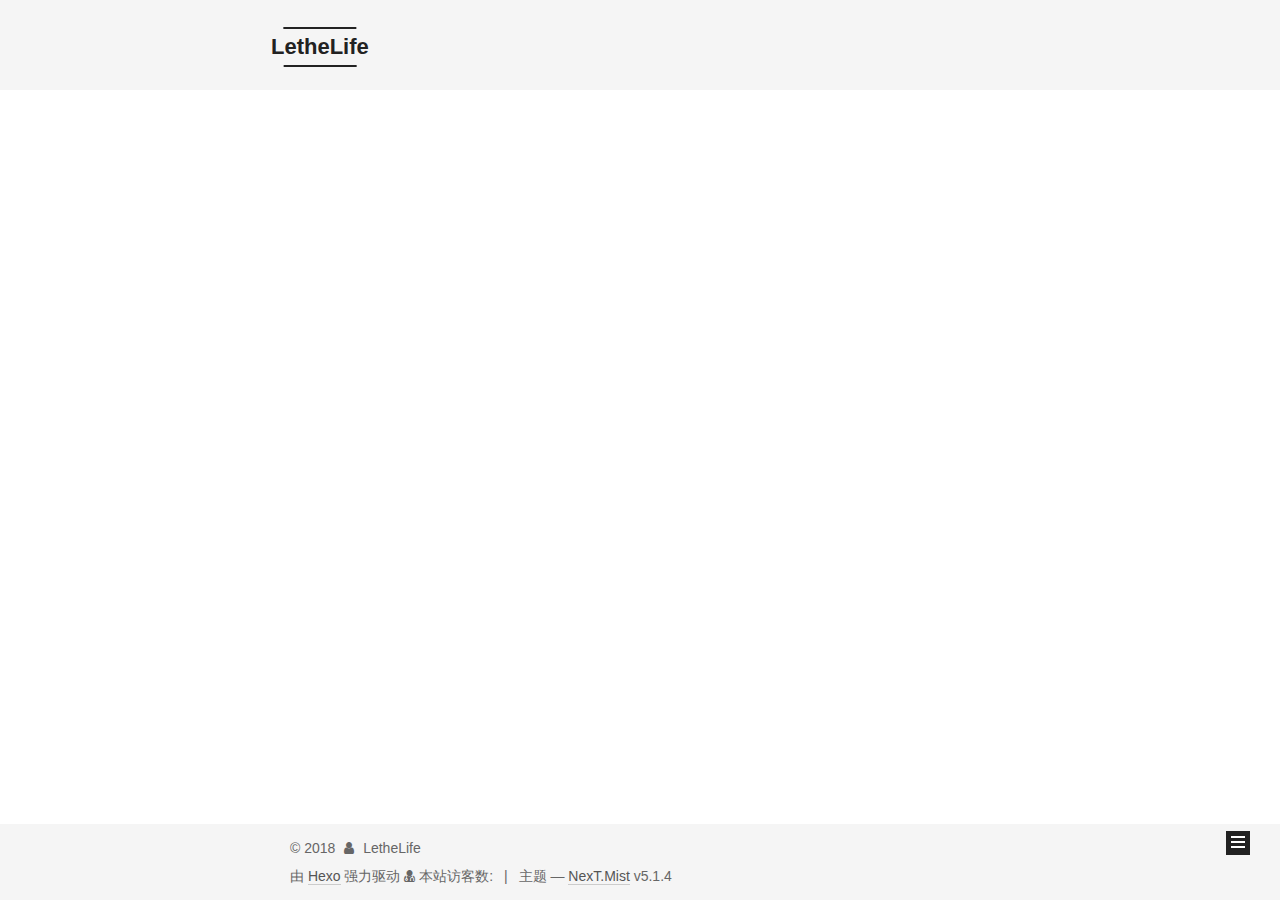
==== commit bb145cf3: "Site updated: 2018-02-05 18:18:27" ====
--- a/archives/index.html
+++ b/archives/index.html
@@ -354,6 +354,10 @@
         <div class="site-overview">
           <div class="site-author motion-element" itemprop="author" itemscope itemtype="http://schema.org/Person">
             
+              <img class="site-author-image" itemprop="image"
+                src="/images/avatar.jpg"
+                alt="LetheLife" />
+            
               <p class="site-author-name" itemprop="name">LetheLife</p>
               <p class="site-description motion-element" itemprop="description">热爱技术，热爱生活的猿。</p>
           </div>
@@ -386,6 +390,20 @@
 
           
           
+            <div class="links-of-blogroll motion-element links-of-blogroll-block">
+              <div class="links-of-blogroll-title">
+                <i class="fa  fa-fw fa-link"></i>
+                推荐阅读
+              </div>
+              <ul class="links-of-blogroll-list">
+                
+                  <li class="links-of-blogroll-item">
+                    <a href="http://nobgr.me/" title="Nobgr" target="_blank">Nobgr</a>
+                  </li>
+                
+              </ul>
+            </div>
+          
 
           
 
@@ -406,7 +424,8 @@
 
     <footer id="footer" class="footer">
       <div class="footer-inner">
-        <div class="copyright">&copy; <span itemprop="copyrightYear">2018</span>
+        <script async src="https://dn-lbstatics.qbox.me/busuanzi/2.3/busuanzi.pure.mini.js"></script>
+<div class="copyright">&copy; <span itemprop="copyrightYear">2018</span>
   <span class="with-love">
     <i class="fa fa-user"></i>
   </span>
@@ -417,6 +436,11 @@
 
 
   <div class="powered-by">由 <a class="theme-link" target="_blank" href="https://hexo.io">Hexo</a> 强力驱动</div>
+<div class="powered-by">
+<i class="fa fa-user-md"></i><span id="busuanzi_container_site_uv">
+  本站访客数:<span id="busuanzi_value_site_uv"></span>
+</span>
+</div>
 
 
 
--- a/css/main.css
+++ b/css/main.css
@@ -1658,6 +1658,16 @@
 .rtl.post-title {
   font-family: UKIJ Ekran;
 }
+.post-body p a {
+  color: #0593d3;
+  border-bottom: none;
+  border-bottom: 1px solid #0593d3;
+}
+.post-body p a:hover {
+  color: #fc6423;
+  border-bottom: none;
+  border-bottom: 1px solid #fc6423;
+}
 .sidebar {
   position: fixed;
   right: 0;
@@ -1754,6 +1764,118 @@
   font-size: 14px;
   color: #999;
 }
+.site-author-image {
+  display: block;
+  margin: 0 auto;
+  padding: 2px;
+  max-width: 96px;
+  height: auto;
+  border: 2px solid #333;
+/* 头像圆形 */
+  border-radius: 80px;
+  -webkit-border-radius: 80px;
+  -moz-border-radius: 80px;
+  box-shadow: inset 0 -1px 0 #333 sf;
+/* 设置循环动画 [animation: (play)动画名称 (2s)动画播放时长单位秒或微秒 (ase-out)动画播放的速度曲线为以低速结束 
+    (1s)等待1秒然后开始动画 (1)动画播放次数(infinite为循环播放) ]*/
+/* 鼠标经过头像旋转360度 */
+  -webkit-transition: -webkit-transform 1s ease-out;
+  -moz-transition: -moz-transform 1s ease-out;
+  transition: transform 1s ease-out;
+}
+img:hover {
+/* 鼠标经过停止头像旋转 
+  -webkit-animation-play-state:paused;
+  animation-play-state:paused;*/
+/* 鼠标经过头像旋转360度 */
+  -webkit-transform: rotateZ(360deg);
+  -moz-transform: rotateZ(360deg);
+  -webkit-transform: rotateZ(360deg);
+  -moz-transform: rotateZ(360deg);
+  -ms-transform: rotateZ(360deg);
+  -o-transform: rotateZ(360deg);
+  transform: rotateZ(360deg);
+}
+@-webkit-keyframes play {
+  0% {
+    -webkit-transform: rotateZ(0deg);
+  }
+  100% {
+    -webkit-transform: rotateZ(-360deg);
+  }
+}
+@-moz-keyframes play {
+  0% {
+    -moz-transform: rotateZ(0deg);
+  }
+  100% {
+    -moz-transform: rotateZ(-360deg);
+  }
+}
+@-moz-keyframes play {
+  0% {
+    -webkit-transform: rotateZ(0deg);
+    -moz-transform: rotateZ(0deg);
+    -ms-transform: rotateZ(0deg);
+    -o-transform: rotateZ(0deg);
+    transform: rotateZ(0deg);
+  }
+  100% {
+    -webkit-transform: rotateZ(-360deg);
+    -moz-transform: rotateZ(-360deg);
+    -ms-transform: rotateZ(-360deg);
+    -o-transform: rotateZ(-360deg);
+    transform: rotateZ(-360deg);
+  }
+}
+@-webkit-keyframes play {
+  0% {
+    -webkit-transform: rotateZ(0deg);
+    -moz-transform: rotateZ(0deg);
+    -ms-transform: rotateZ(0deg);
+    -o-transform: rotateZ(0deg);
+    transform: rotateZ(0deg);
+  }
+  100% {
+    -webkit-transform: rotateZ(-360deg);
+    -moz-transform: rotateZ(-360deg);
+    -ms-transform: rotateZ(-360deg);
+    -o-transform: rotateZ(-360deg);
+    transform: rotateZ(-360deg);
+  }
+}
+@-o-keyframes play {
+  0% {
+    -webkit-transform: rotateZ(0deg);
+    -moz-transform: rotateZ(0deg);
+    -ms-transform: rotateZ(0deg);
+    -o-transform: rotateZ(0deg);
+    transform: rotateZ(0deg);
+  }
+  100% {
+    -webkit-transform: rotateZ(-360deg);
+    -moz-transform: rotateZ(-360deg);
+    -ms-transform: rotateZ(-360deg);
+    -o-transform: rotateZ(-360deg);
+    transform: rotateZ(-360deg);
+  }
+}
+@keyframes play {
+  0% {
+    -webkit-transform: rotateZ(0deg);
+    -moz-transform: rotateZ(0deg);
+    -ms-transform: rotateZ(0deg);
+    -o-transform: rotateZ(0deg);
+    transform: rotateZ(0deg);
+  }
+  100% {
+    -webkit-transform: rotateZ(-360deg);
+    -moz-transform: rotateZ(-360deg);
+    -ms-transform: rotateZ(-360deg);
+    -o-transform: rotateZ(-360deg);
+    transform: rotateZ(-360deg);
+  }
+}
 .site-state {
   overflow: hidden;
   line-height: 1.4;
@@ -1822,7 +1944,7 @@
   width: 4px;
   height: 4px;
   border-radius: 50%;
-  background: #0f46c1;
+  background: #dd530a;
 }
 .links-of-blogroll {
   font-size: 13px;
@@ -2904,3 +3026,10 @@
     text-align: center;
   }
 }
+.post {
+  margin-top: 60px;
+  margin-bottom: 60px;
+  padding: 25px;
+  -webkit-box-shadow: 0 0 5px rgba(202,203,203,0.5);
+  -moz-box-shadow: 0 0 5px rgba(202,203,204,0.5);
+}
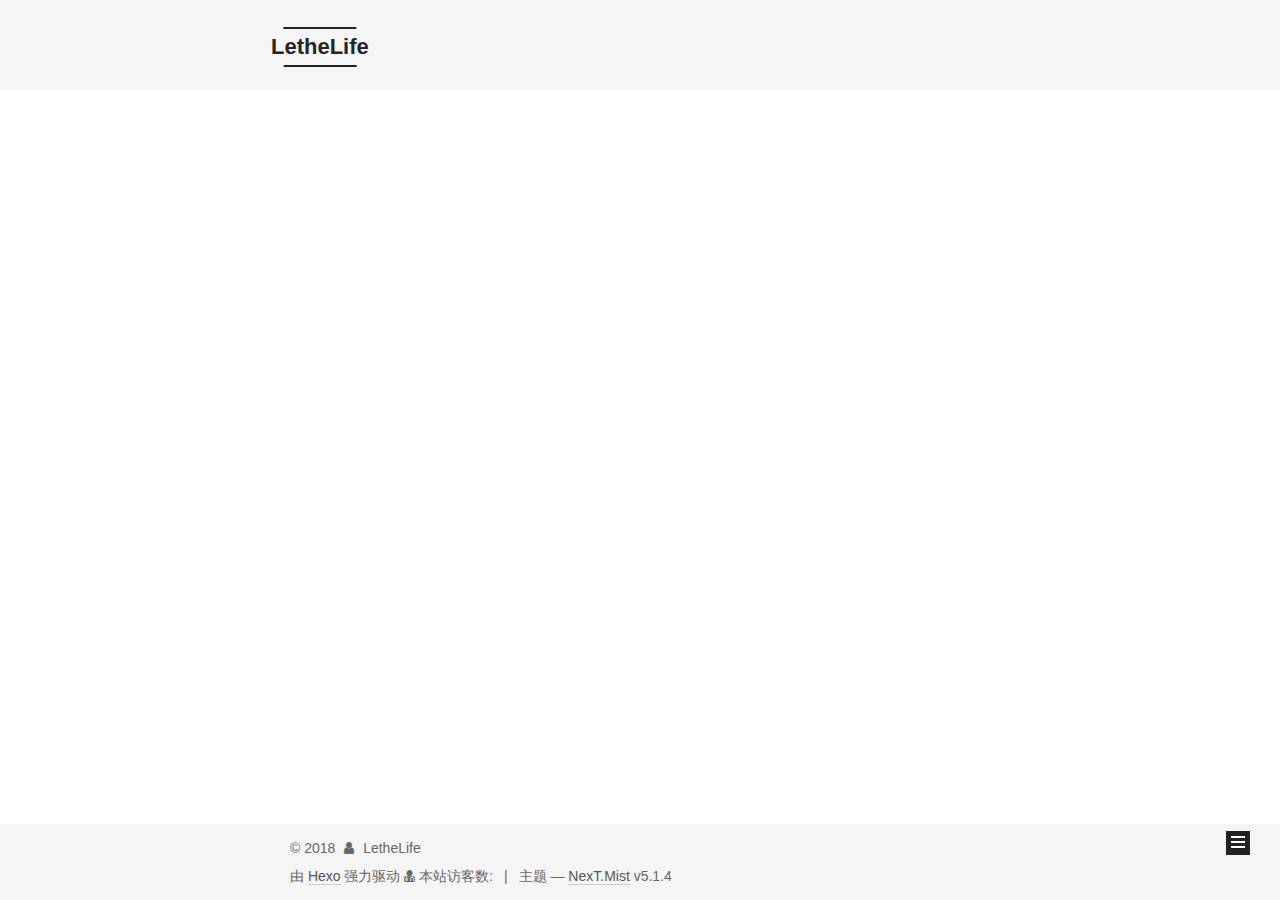
==== commit 4f3dc7e9: "Site updated: 2018-02-07 16:41:22" ====
--- a/archives/index.html
+++ b/archives/index.html
@@ -189,6 +189,16 @@
         </li>
       
         
+        <li class="menu-item menu-item-categories">
+          <a href="/categories/" rel="section">
+            
+              <i class="menu-item-icon fa fa-fw fa-th"></i> <br />
+            
+            分类
+          </a>
+        </li>
+      
+        
         <li class="menu-item menu-item-archives">
           <a href="/archives/" rel="section">
             
@@ -254,9 +264,9 @@
 
       <h2 class="post-title">
         
-            <a class="post-title-link" href="/2018/02/05/nihao/" itemprop="url">
-              
-                <span itemprop="name">nihao</span>
+            <a class="post-title-link" href="/2018/02/05/haha/" itemprop="url">
+              
+                <span itemprop="name">haha</span>
               
             </a>
         
@@ -264,7 +274,7 @@
 
       <div class="post-meta">
         <time class="post-time" itemprop="dateCreated"
-              datetime="2018-02-05T02:34:15+08:00"
+              datetime="2018-02-05T21:14:08+08:00"
               content="2018-02-05" >
           02-05
         </time>
@@ -291,9 +301,9 @@
 
       <h2 class="post-title">
         
-            <a class="post-title-link" href="/2018/02/05/hello-world/" itemprop="url">
-              
-                <span itemprop="name">Hello World</span>
+            <a class="post-title-link" href="/2018/02/05/hehe/" itemprop="url">
+              
+                <span itemprop="name">hehe</span>
               
             </a>
         
@@ -301,7 +311,7 @@
 
       <div class="post-meta">
         <time class="post-time" itemprop="dateCreated"
-              datetime="2018-02-05T01:29:08+08:00"
+              datetime="2018-02-05T20:28:57+08:00"
               content="2018-02-05" >
           02-05
         </time>
@@ -375,6 +385,15 @@
               </div>
             
 
+            
+              
+              
+              <div class="site-state-item site-state-categories">
+                <a href="/categories/index.html">
+                  <span class="site-state-item-count">1</span>
+                  <span class="site-state-item-name">分类</span>
+                </a>
+              </div>
             
 
             
--- a/css/main.css
+++ b/css/main.css
@@ -1944,7 +1944,7 @@
   width: 4px;
   height: 4px;
   border-radius: 50%;
-  background: #dd530a;
+  background: #93abeb;
 }
 .links-of-blogroll {
   font-size: 13px;
